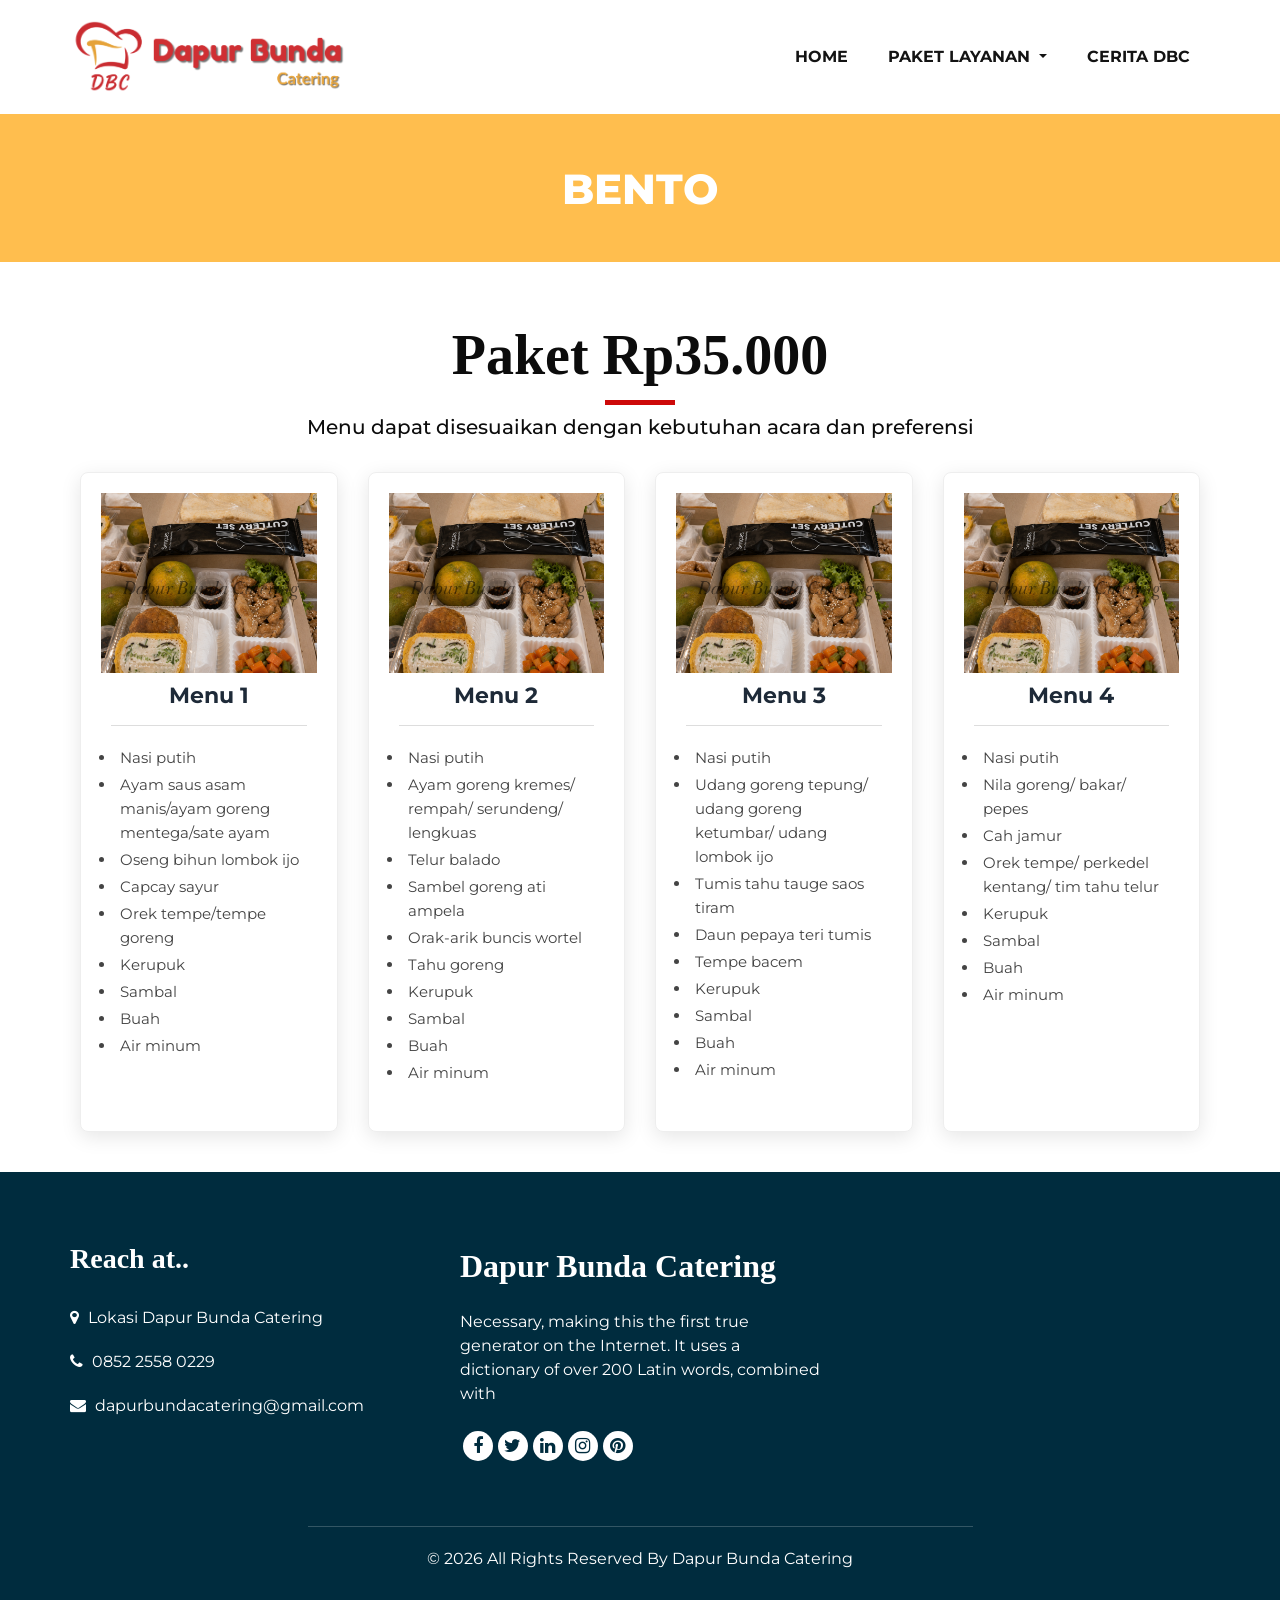
==== bento.html @ 321c8571 "Update menu aqiqah" ====
<!DOCTYPE html>
<html>

<head>
    <!-- Basic -->
    <meta charset="utf-8" />
    <meta http-equiv="X-UA-Compatible" content="IE=edge" />
    <!-- Mobile Metas -->
    <meta name="viewport" content="width=device-width, initial-scale=1, shrink-to-fit=no" />
    <!-- Site Metas -->
    <meta name="keywords" content="" />
    <meta name="description" content="" />
    <meta name="author" content="" />
    <link rel="shortcut icon" href="images/logoDBC.png" type="">
    <title>Layanan Pesanan</title>
    <!-- bootstrap core css -->
    <link rel="stylesheet" type="text/css" href="css/bootstrap.css" />
    <!-- font awesome style -->
    <link href="css/font-awesome.min.css" rel="stylesheet" />
    <!-- Custom styles for this template -->
    <link href="css/style.css" rel="stylesheet"> />
    <!-- responsive style -->
    <link href="css/responsive.css" rel="stylesheet" />
</head>

<body class="sub_page">
    <div class="hero_area">
        <!-- header section strats -->
        <header class="header_section">
            <div class="container">
                <nav class="navbar navbar-expand-lg custom_nav-container ">
                    <a class="navbar-brand" href="index.html"><img width="250" src="images/logoDBCheader.png"
                            alt="Dapur Bunda" /></a>
                    <button class="navbar-toggler" type="button" data-toggle="collapse"
                        data-target="#navbarSupportedContent" aria-controls="navbarSupportedContent"
                        aria-expanded="false" aria-label="Toggle navigation">
                        <span class=""> </span>
                    </button>
                    <div class="collapse navbar-collapse" id="navbarSupportedContent">
                        <ul class="navbar-nav">
                            <li class="nav-item">
                                <a class="nav-link" href="index.html">Home <span class="sr-only">(current)</span></a>
                            </li>

                            <li class="nav-item dropdown">
                                <a class="nav-link dropdown-toggle" href="#" id="paketDropdown" role="button"
                                    data-toggle="dropdown" aria-haspopup="true" aria-expanded="false">
                                    Paket Layanan
                                </a>

                                <div class="dropdown-menu custom-dropdown" aria-labelledby="paketDropdown">
                                    <a class="dropdown-item" href="nasikotakborobudur.html">
                                        <div>
                                            <strong>NASI KOTAK BOROBUDUR</strong>
                                            <!-- <small>Nasi Kotak Borobudur</small> -->
                                        </div>
                                    </a>

                                    <a class="dropdown-item" href="prasmanantradisional.html">
                                        <div>
                                            <strong>PRASMANAN TRADISIONAL</strong>
                                        </div>
                                    </a>

                                    <a class="dropdown-item" href="tumpeng.html">
                                        <div>
                                            <strong>TUMPENG</strong>
                                        </div>
                                    </a>

                                    <a class="dropdown-item" href="paketaqiqah.html">
                                        <div>
                                            <strong>PAKET AQIQAH</strong>
                                        </div>
                                    </a>

                                    <a class="dropdown-item" href="bento.html">
                                        <div>
                                            <strong>BENTO</strong>
                                        </div>
                                    </a>

                                    <a class="dropdown-item" href="snackenak.html">
                                        <div>
                                            <strong>SNACK ENAK</strong>
                                        </div>
                                    </a>
                                </div>
                            </li>

                            <li class="nav-item">
                                <a class="nav-link" href="ceritaDBC.html" aria-haspopup="true" aria-expanded="true">
                                    <span class="nav-label">Cerita DBC
                                        <span class="caret"></span></a>
                            </li>

                            <!-- <form class="form-inline">
                                <button class="btn  my-2 my-sm-0 nav_search-btn" type="submit">
                                    <i class="fa fa-search" aria-hidden="true"></i>
                                </button>
                            </form> -->
                        </ul>
                    </div>
                </nav>
            </div>
        </header>
        <!-- end header section -->
    </div>

    <!-- inner page section -->
    <section class="inner_page_head">
        <div class="container-fluid">
            <div class="col-md-12">
                <div class="full">
                    <h3>BENTO</h3>
                </div>
            </div>
        </div>
    </section>
    <!-- end inner page section -->

    <!-- product section -->
    <!-- Paket 35.000 -->
    <section class="product_section" style="padding-top: 60px;">
        <div class="container">
            <div class="heading_container heading_center" id="paket35">
                <h2>
                    Paket Rp35.000
                </h2>
                <h5> Menu dapat disesuaikan dengan kebutuhan acara dan preferensi</h5>
            </div>
            <div class="row menu-boxes justify-content-center">
                <div class="col-sm-6 col-md-3">
                    <div class="menu-box animate-menu">
                        <div class="menu-image">
                            <img src="images/Borobudur/K1.png" alt="Menu 1">
                        </div>
                        <div class="menu-content">
                            <h4>Menu 1</h4>
                            <hr>
                            <ul class="menu-list">
                                <li> Nasi putih</li>
                                <li> Ayam saus asam manis/ayam goreng mentega/sate ayam</li>
                                <li> Oseng bihun lombok ijo</li>
                                <li> Capcay sayur</li>
                                <li> Orek tempe/tempe goreng</li>
                                <li> Kerupuk</li>
                                <li> Sambal</li>
                                <li> Buah</li>
                                <li> Air minum</li>
                            </ul>
                        </div>
                    </div>
                </div>

                <div class="col-sm-6 col-md-3">
                    <div class="menu-box animate-menu">
                        <div class="menu-image">
                            <img src="images/Borobudur/K1.png" alt="Menu 2">
                        </div>
                        <div class="menu-content">
                            <h4>Menu 2</h4>
                            <hr>
                            <ul class="menu-list">
                                <li> Nasi putih</li>
                                <li> Ayam goreng kremes/ rempah/ serundeng/ lengkuas</li>
                                <li> Telur balado</li>
                                <li> Sambel goreng ati ampela</li>
                                <li> Orak-arik buncis wortel</li>
                                <li> Tahu goreng</li>
                                <li> Kerupuk</li>
                                <li> Sambal</li>
                                <li> Buah</li>
                                <li> Air minum</li>
                            </ul>
                        </div>
                    </div>
                </div>

                <div class="col-sm-6 col-md-3">
                    <div class="menu-box animate-menu">
                        <div class="menu-image">
                            <img src="images/Borobudur/K1.png" alt="Menu 3">
                        </div>
                        <div class="menu-content">
                            <h4>Menu 3</h4>
                            <hr>
                            <ul class="menu-list">
                                <li> Nasi putih</li>
                                <li> Udang goreng tepung/ udang goreng ketumbar/ udang lombok ijo</li>
                                <li> Tumis tahu tauge saos tiram</li>
                                <li> Daun pepaya teri tumis</li>
                                <li> Tempe bacem</li>
                                <li> Kerupuk</li>
                                <li> Sambal</li>
                                <li> Buah</li>
                                <li> Air minum</li>
                            </ul>
                        </div>
                    </div>
                </div>

                <div class="col-sm-6 col-md-3">
                    <div class="menu-box animate-menu">
                        <div class="menu-image">
                            <img src="images/Borobudur/K1.png" alt="Menu 4">
                        </div>
                        <div class="menu-content">
                            <h4>Menu 4</h4>
                            <hr>
                            <ul class="menu-list">
                                <li> Nasi putih</li>
                                <li> Nila goreng/ bakar/ pepes</li>
                                <li> Cah jamur</li>
                                <li> Orek tempe/ perkedel kentang/ tim tahu telur</li>
                                <li> Kerupuk</li>
                                <li> Sambal</li>
                                <li> Buah</li>
                                <li> Air minum</li>
                            </ul>
                        </div>
                    </div>
                </div>
            </div>
    </section>


    <!-- footer section -->
    <footer class="footer_section">
        <div class="container">
            <div class="row">
                <div class="col-md-4 footer-col">
                    <div class="footer_contact">
                        <h4>
                            Reach at..
                        </h4>
                        <div class="contact_link_box">
                            <a href="https://www.google.com/maps/search/?api=1&query=Dapur+Bunda+Catering+Kabupaten+Magelang"
                                target="_blank" rel="noopener noreferrer">
                                <i class="fa fa-map-marker" aria-hidden="true"></i>
                                <span>
                                    Lokasi Dapur Bunda Catering
                                </span>
                            </a>
                            <a href="https://wa.me/6285225580229" target="_blank" rel="noopener noreferrer">
                                <i class="fa fa-phone" aria-hidden="true"></i>
                                <span>
                                    0852 2558 0229
                                </span>
                            </a>
                            <a href="mailto:dapurbundacatering@gmail.com">
                                <i class="fa fa-envelope" aria-hidden="true"></i>
                                <span>
                                    dapurbundacatering@gmail.com
                                </span>
                            </a>
                        </div>
                    </div>
                </div>
                <div class="col-md-4 footer-col">
                    <div class="footer_detail">
                        <a href="index.html" class="footer-logo">
                            Dapur Bunda Catering
                        </a>
                        <p>
                            Necessary, making this the first true generator on the Internet. It uses a dictionary of
                            over 200
                            Latin words, combined with
                        </p>
                        <div class="footer_social">
                            <a href="">
                                <i class="fa fa-facebook" aria-hidden="true"></i>
                            </a>
                            <a href="">
                                <i class="fa fa-twitter" aria-hidden="true"></i>
                            </a>
                            <a href="">
                                <i class="fa fa-linkedin" aria-hidden="true"></i>
                            </a>
                            <a href="">
                                <i class="fa fa-instagram" aria-hidden="true"></i>
                            </a>
                            <a href="">
                                <i class="fa fa-pinterest" aria-hidden="true"></i>
                            </a>
                        </div>
                    </div>
                </div>
                <div class="col-md-4 footer-col">
                    <div class="map_container">
                        <div class="map">
                            <div id="googleMap"></div>
                        </div>
                    </div>
                </div>
            </div>
            <div class="footer-info">
                <div class="col-lg-7 mx-auto px-0">
                    <p>
                        &copy; <span id="displayYear"></span> All Rights Reserved By
                        <a> Dapur Bunda Catering</a><br>
                        <!-- Distributed By <a href="https://themewagon.com/" target="_blank">ThemeWagon</a> -->
                    </p>
                </div>
            </div>
        </div>
    </footer>
    <!-- footer section -->

    <!-- jQery -->
    <script src="js/jquery-3.4.1.min.js"></script>
    <!-- popper js -->
    <script src="js/popper.min.js"></script>
    <!-- bootstrap js -->
    <script src="js/bootstrap.js"></script>
    <!-- custom js -->
    <script src="js/custom.js"></script>

    <script>
        document.addEventListener("DOMContentLoaded", function () {

            const menuBoxes = document.querySelectorAll(".animate-menu");

            const observer = new IntersectionObserver((entries) => {
                entries.forEach((entry) => {

                    if (entry.isIntersecting) {

                        const box = entry.target;
                        const boxes = [...menuBoxes];

                        const index = boxes.indexOf(box);

                        setTimeout(() => {
                            box.classList.add("show");
                        }, (index % 4) * 150);

                        observer.unobserve(box);
                    }

                });
            }, {
                threshold: 0.15
            });

            menuBoxes.forEach((box) => {
                observer.observe(box);
            });

        });
    </script>
</body>

</html>
---- css/style.css ----
@import url('https://fonts.googleapis.com/css2?family=Montserrat:ital,wght@0,100;0,200;0,300;0,400;0,500;0,600;0,700;0,800;0,900;1,100;1,200;1,300;1,400;1,500;1,600;1,700;1,800;1,900&display=swap');

* {
  box-sizing: border-box;
}

body {
  font-family: 'Montserrat', sans-serif;
  color: #0c0c0c;
  background-color: #ffffff;
  overflow-x: hidden;
}

.layout_padding {
  padding: 70px 0;
}

.layout_padding2 {
  padding: 75px 0;
}

.layout_padding2-top {
  padding-top: 75px;
}

.layout_padding2-bottom {
  padding-bottom: 75px;
}

.layout_padding-top {
  padding-top: 90px;
}

.layout_padding-bottom {
  padding-bottom: 90px;
}

h1,
h2 {
  font-family: 'Playfair Display', serif;
}

.heading_container {
  display: -webkit-box;
  display: -ms-flexbox;
  display: flex;
  -webkit-box-orient: vertical;
  -webkit-box-direction: normal;
  -ms-flex-direction: column;
  flex-direction: column;
  -webkit-box-align: start;
  -ms-flex-align: start;
  align-items: flex-start;
  margin-bottom: 20px;
}

.heading_container h2 {
  position: relative;
  margin-bottom: 0;
  font-size: 3.5rem;
  font-weight: bold;
}

.heading_container h2::after {
  content: "";
  display: block;
  width: 70px;
  height: 5px;
  background: #cd0909;
  margin: 10px auto 10px;
}

.heading_container h2 span {
  color: #cd0909;
}

.heading_container p {
  margin-top: 10px;
  margin-bottom: 0;
}

.heading_container.heading_center {
  -webkit-box-align: center;
  -ms-flex-align: center;
  align-items: center;
  text-align: center;
}


a,
a:hover,
a:focus {
  text-decoration: none;
}

a:hover,
a:focus {
  color: initial;
}

.btn,
.btn:focus {
  outline: none !important;
  -webkit-box-shadow: none;
  box-shadow: none;
}

/*header section*/
.hero_area {
  position: relative;
  min-height: 100vh;
  display: -webkit-box;
  display: -ms-flexbox;
  display: flex;
  -webkit-box-orient: vertical;
  -webkit-box-direction: normal;
  -ms-flex-direction: column;
  flex-direction: column;
}

.sub_page .hero_area {
  min-height: auto;
  -webkit-box-shadow: 0 0 5px 0 rgba(0, 0, 0, 0.25);
  box-shadow: 0 0 5px 0 rgba(0, 0, 0, 0.25);
}

.header_section {
  padding: 15px 0;
  position: fixed;
  top: 0;
  left: 0;
  width: 100%;
  z-index: 999;
  background-color: #ffffff;
  /* penting biar konten di bawahnya ga numpuk transparan */
  transition: all 0.3s ease;
}

.header_section .container-fluid {
  padding-right: 25px;
  padding-left: 25px;
}

body {
  padding-top: 90px;
  /* sesuaikan sama tinggi header kamu */
}

.navbar-brand img {
  max-width: 280px;
  /* atur sesuai selera, ini contoh ukuran wajar */
  width: 100%;
  height: auto;
  object-fit: contain;
}

.navbar-brand {
  font-family: 'Playfair Display', serif;
}


.navbar-brand span {
  font-weight: bold;
  font-size: 32px;
  color: #000000;
}

.custom_nav-container {
  padding: 0;
}

.custom_nav-container .navbar-nav {
  margin-left: auto;
}

.custom_nav-container .navbar-nav .nav-item .nav-link {
  padding: 5px 20px;
  color: #131313;
  text-align: center;
  text-transform: uppercase;
  border-radius: 5px;
  -webkit-transition: all 0.3s;
  transition: all 0.3s;
  font-weight: 700;
}

.custom_nav-container .navbar-nav .nav-item .nav-link svg {
  width: 17px;
  height: auto;
  fill: #000000;
  margin-bottom: 2px;
}

.custom_nav-container .navbar-nav .nav-item:hover .nav-link,
.custom_nav-container .navbar-nav .nav-item.active .nav-link {
  color: #cd0909;
}

.custom_nav-container .navbar-nav .nav-item:hover .nav-link svg,
.custom_nav-container .navbar-nav .nav-item.active .nav-link svg {
  fill: #cd0909;
}

.custom_nav-container .nav_search-btn {
  width: 35px;
  height: 35px;
  padding: 0;
  border: none;
  color: #000000;
}

.custom_nav-container .nav_search-btn:hover {
  color: #cd0909;
}

.custom_nav-container .navbar-toggler {
  outline: none;
}

.custom_nav-container .navbar-toggler {
  padding: 0;
  width: 37px;
  height: 42px;
  -webkit-transition: all 0.3s;
  transition: all 0.3s;
}

.custom_nav-container .navbar-toggler span {
  display: block;
  width: 35px;
  height: 4px;
  background-color: #000000;
  margin: 7px 0;
  -webkit-transition: all 0.3s;
  transition: all 0.3s;
  position: relative;
  border-radius: 5px;
  transition: all 0.3s;
}

.custom_nav-container .navbar-toggler span::before,
.custom_nav-container .navbar-toggler span::after {
  content: "";
  position: absolute;
  left: 0;
  height: 100%;
  width: 100%;
  background-color: #000000;
  top: -10px;
  border-radius: 5px;
  -webkit-transition: all 0.3s;
  transition: all 0.3s;
}

.custom_nav-container .navbar-toggler span::after {
  top: 10px;
}

.custom_nav-container .navbar-toggler[aria-expanded="true"] {
  -webkit-transform: rotate(360deg);
  transform: rotate(360deg);
}

.custom_nav-container .navbar-toggler[aria-expanded="true"] span {
  -webkit-transform: rotate(45deg);
  transform: rotate(45deg);
}

.custom_nav-container .navbar-toggler[aria-expanded="true"] span::before,
.custom_nav-container .navbar-toggler[aria-expanded="true"] span::after {
  -webkit-transform: rotate(90deg);
  transform: rotate(90deg);
  top: 0;
}

/* opsional: biar header dapat shadow pas discroll */
.header_section.scrolled {
  box-shadow: 0 2px 10px rgba(0, 0, 0, 0.1);
}

/*end header section*/

/* =========================================
   SLIDER SECTION
========================================= */

.slider_section {
  position: relative;
  width: 100%;
  min-height: 650px;

  display: flex;
  align-items: center;

  padding: 90px 0 75px 0;

  overflow: hidden;
}


/* =========================================
   BACKGROUND IMAGE - DESKTOP
========================================= */

.slider_section .slider_bg_box {
  position: absolute;

  top: 0;
  left: 0;

  width: 100%;
  height: 100%;

  overflow: hidden;

  z-index: 0;
}

.slider_section .slider_bg_box img {
  position: absolute;

  top: 0;
  left: 0;

  width: 100%;
  height: 100%;

  max-width: none;

  display: block;

  object-fit: cover;
  object-position: top right;
}


/* =========================================
   CAROUSEL
========================================= */

.slider_section #customCarousel1 {
  position: relative;

  width: 100%;
  min-height: 485px;

  z-index: 2;
}


/* =========================================
   CAROUSEL ITEM
========================================= */

.slider_section .carousel-item {
  min-height: 485px;
}


/* =========================================
   CONTAINER
========================================= */

.slider_section .container {
  position: relative;
  z-index: 3;
}


/* =========================================
   ROW
========================================= */

.slider_section .row {
  display: flex;
  align-items: center;
}


/* =========================================
   DETAIL BOX
========================================= */

.slider_section .detail-box {
  position: relative;
  z-index: 4;

  
}


/* =========================================
   TITLE
========================================= */

/* OUTLINE PUTIH PADA JUDUL SLIDER */
.slider_section .detail-box h1 {
    font-size: 4.5rem;
    font-weight: bold;
    margin-bottom: 15px;
    line-height: 70px;

    color: #ffce51 !important;

    -webkit-text-stroke: 3px rgb(254, 248, 248) !important;
    paint-order: stroke fill;
}

.slider_section .detail-box h1 span {
    color: #cd0909 !important;

    -webkit-text-stroke: 3px rgb(254, 250, 250) !important;
    paint-order: stroke fill;
}


/* =========================================
   DESCRIPTION
========================================= */

.slider_section .detail-box p {
  font-size: 16px;

  margin-top: 20px;
  margin-bottom: 1.5rem;

  line-height: 1.6;
}


/* =========================================
   BUTTON
========================================= */

.slider_section .detail-box .btn-box {
  margin-top: 10px;
}

.slider_section .detail-box .btn-box a {
  display: inline-block;

  padding: 12px 45px;

  background-color: #1b623a;

  border: 1px solid #1b623a;

  color: #ffffff;

  border-radius: 0;

  transition: all 0.3s;

  font-weight: 700;

  text-decoration: none;
}

.slider_section .detail-box .btn-box a:hover {
  background-color: transparent;
  color: #1b623a;
}


/* =========================================
   CAROUSEL INDICATORS
========================================= */

.slider_section #customCarousel1 .carousel-indicators {
  position: absolute !important;

  top: 400px !important;
  bottom: auto !important;

  left: calc((100% - 1140px) / 2) !important;
  right: auto !important;

  width: auto !important;

  margin: 0 !important;
  padding: 0 !important;

  display: flex !important;

  justify-content: flex-start !important;
  align-items: center !important;

  z-index: 20 !important;
}

.slider_section #customCarousel1 .carousel-indicators li {
  width: 12px !important;
  height: 12px !important;

  margin: 0 8px 0 0 !important;

  padding: 0 !important;

  background-color: #ffffff;

  border-radius: 50%;

  opacity: 1 !important;

  cursor: pointer;
}

.slider_section #customCarousel1 .carousel-indicators li.active {
  width: 20px !important;
  height: 20px !important;

  background-color: #cd0909;
}


/* =========================================
   TABLET
========================================= */

@media (max-width: 1199px) {

  .slider_section #customCarousel1 .carousel-indicators {
    left: calc((100% - 960px) / 2 + 15px) !important;
    top: 400px !important;
  }

}


/* =========================================
   TABLET KECIL
========================================= */

@media (max-width: 991px) {

  .slider_section {
    min-height: 600px;

    padding: 80px 0 70px 0;
  }

  .slider_section #customCarousel1 {
    min-height: 450px;
  }

  .slider_section .carousel-item {
    min-height: 450px;
  }

  .slider_section .detail-box h1 {
    font-size: 3.5rem;
    line-height: 55px;
  }

  .slider_section #customCarousel1 .carousel-indicators {
    left: 15px !important;
    top: 380px !important;
  }

}


/* =========================================
   MOBILE
   GAMBAR ATAS
   KONTEN BAWAH
========================================= */

@media (max-width: 767px) {

  /* =====================================
       SECTION
    ===================================== */

  .slider_section {
    position: relative !important;

    display: block !important;

    width: 100% !important;

    min-height: auto !important;
    height: auto !important;

    padding: 0 !important;

    overflow: visible !important;

    background-color: #ffffff;
  }


  /* =====================================
       GAMBAR
       TIDAK LAGI ABSOLUTE
    ===================================== */

  .slider_section .slider_bg_box {
    position: relative !important;

    top: auto !important;
    left: auto !important;

    width: 100% !important;
    height: 300px !important;

    overflow: hidden !important;

    z-index: 1 !important;
  }


  .slider_section .slider_bg_box img {
    position: relative !important;

    top: auto !important;
    left: auto !important;

    display: block !important;

    width: 100% !important;
    height: 100% !important;

    max-width: none !important;

    object-fit: cover !important;
    object-position: center !important;
  }


  /* =====================================
       CAROUSEL
    ===================================== */

  .slider_section #customCarousel1 {
    position: relative !important;

    width: 100% !important;

    min-height: auto !important;
    height: auto !important;

    z-index: 2 !important;
  }


  /* =====================================
       SLIDE
    ===================================== */

  .slider_section .carousel-item {
    position: relative !important;

    min-height: auto !important;
    height: auto !important;

    padding: 35px 0 75px !important;
  }


  /* =====================================
       CONTAINER
    ===================================== */

  .slider_section .container {
    position: relative !important;

    width: 100% !important;
    max-width: 100% !important;

    padding-left: 20px !important;
    padding-right: 20px !important;

    margin: 0 !important;
  }


  /* =====================================
       ROW
    ===================================== */

  .slider_section .row {
    display: block !important;

    width: 100% !important;

    margin: 0 !important;
  }


  .slider_section .row>[class*="col-"] {
    width: 100% !important;
    max-width: 100% !important;

    padding-left: 0 !important;
    padding-right: 0 !important;

    margin: 0 !important;
  }


  /* =====================================
       CONTENT
    ===================================== */

  .slider_section .detail-box {
    position: relative !important;

    width: 100% !important;

    padding: 0 !important;

    text-align: left;
  }


  /* =====================================
       JUDUL
    ===================================== */

  .slider_section .detail-box h1 {
    font-size: 2.5rem !important;

    line-height: 1.15 !important;

    margin-top: 0 !important;
    margin-bottom: 15px !important;

    color: #ffce51;
  }

  .slider_section .detail-box h1 span {
    color: #cd0909;
  }


  /* =====================================
       DESKRIPSI
    ===================================== */

  .slider_section .detail-box p {
    font-size: 14px !important;

    line-height: 1.7 !important;

    margin-top: 15px !important;
    margin-bottom: 20px !important;

    color: #333333;
  }


  /* =====================================
    BUTTON
    ===================================== */

  .slider_section .detail-box .btn-box {
    margin-top: 15px !important;
  }

  .slider_section .detail-box .btn-box a {
    display: inline-block !important;

    padding: 11px 30px !important;

    font-size: 14px;
  }


  /* =====================================
    DOT DI BAWAH KONTEN
    ===================================== */

  /* POSISI DOT SLIDER */
  .slider_section #customCarousel1 .carousel-indicators {
    top: 85% !important;
    bottom: auto !important;
    left: 20px !important;
    right: auto !important;
    transform: none !important;
    margin: 0 !important;
    padding: 0 !important;
    z-index: 9999 !important;
  }

  .slider_section #customCarousel1 .carousel-indicators li {
    width: 10px !important;
    height: 10px !important;
    margin: 0 7px 0 0 !important;
    background-color: #cccccc;
    border-radius: 50%;
    opacity: 1 !important;
  }


  .slider_section #customCarousel1 .carousel-indicators li.active {
    width: 18px !important;
    height: 18px !important;
    background-color: #cd0909;
  }


}


/* =========================================
   HP KECIL
========================================= */

@media (max-width: 576px) {

  .slider_section .slider_bg_box {
    width: 100% !important;
    height: 240px !important;
  }

  .slider_section .carousel-item {
    padding: 30px 0 75px !important;
  }

  .slider_section .container {
    padding-left: 20px !important;
    padding-right: 20px !important;
  }

  .slider_section .detail-box h1 {
    font-size: 2.2rem !important;
    line-height: 1.15 !important;
  }

  .slider_section .detail-box p {
    font-size: 13px !important;
    line-height: 1.7 !important;
  }

  .slider_section #customCarousel1 .carousel-indicators {
    left: 20px !important;
    bottom: 20px !important;
  }

}

/* Custom Dropdown */
.custom-dropdown {
  min-width: 250px;
  padding: 10px;
  border: none;
  border-radius: 12px;
  box-shadow: 0 8px 25px rgba(0, 0, 0, 0.12);
  background: #ffffff;
}

.custom-dropdown .dropdown-item {
  display: flex;
  align-items: center;
  gap: 12px;
  padding: 12px;
  border-radius: 8px;
  color: #333;
  transition: all 0.2s ease;
}

.custom-dropdown .dropdown-item:hover {
  background-color: #f8f1e8;
  color: #b57a45;
}

.dropdown-icon {
  width: 38px;
  height: 38px;
  display: flex;
  align-items: center;
  justify-content: center;
  background: #f8f1e8;
  border-radius: 8px;
  font-size: 20px;
  flex-shrink: 0;
}

.custom-dropdown .dropdown-item strong {
  display: block;
  font-size: 14px;
  font-weight: 600;
}

.custom-dropdown .dropdown-item small {
  display: block;
  margin-top: 2px;
  font-size: 11px;
  color: #888;
}

/* ==============================
   PACKAGE CARD
   ============================== */

.package-selection {
  padding: 60px 15px;
}

.package-selection .container {
  padding-left: 15px;
  padding-right: 15px;
}

.package-selection .row {
  margin-left: -15px;
  margin-right: -15px;
}

.package-selection .row>[class*="col-"] {
  padding-left: 15px;
  padding-right: 15px;
}


/* ==============================
   CARD PAKET
   ============================== */

.package-card {
  display: block;
  width: 100%;
  background: #ffffff;
  border: 1px solid #e5e5e5;
  border-radius: 18px;
  box-shadow: 0 6px 20px rgba(0, 0, 0, 0.10);
  overflow: hidden;

  /* Tidak ada margin supaya jarak diatur dari kolom */
  margin: 0;

  text-decoration: none !important;
  color: #333;
  height: 100%;
  transition: all 0.3s ease;
}


/* Efek hover */

.package-card:hover {
  transform: translateY(-8px);
  border-color: #d4a373;
  box-shadow: 0 12px 30px rgba(0, 0, 0, 0.16);
}


/* ==============================
   TOMBOL PAKET
   ============================== */

.package-buttons {
  display: flex;
  justify-content: center;
  gap: 10px;
  margin-top: 15px;
}

.package-buttons a {
  display: inline-block;
  padding: 9px 16px;
  border-radius: 6px;
  text-decoration: none;
  font-size: 14px;
  font-weight: 600;
  transition: all 0.3s ease;
}


/* Tombol Selengkapnya */

.btn-detail {
  background-color: #1b623a;
  color: #fff;
}

.btn-detail:hover {
  background-color: #154d2e;
  color: #fff;
}


/* Tombol Beli Sekarang */

.btn-buy {
  background-color: #cd0909;
  color: #fff;
}

.btn-buy:hover {
  background-color: #a80707;
  color: #fff;
}


/* ==============================
   FOTO CARD
   ============================== */

.package-image {
  width: 100%;
  height: 220px;
  overflow: hidden;
}

.package-image img {
  width: 100%;
  height: 100%;
  object-fit: cover;
  transition: transform 0.5s ease;
}

.package-card:hover .package-image img {
  transform: scale(1.08);
}

/* =========================================
   FIX GAP CARD PAKET LAYANAN
   ========================================= */

#paketlayanan .row.justify-content-center {
  display: flex !important;
  flex-wrap: wrap !important;
  row-gap: 30px !important;
}

#paketlayanan .row.justify-content-center>[class*="col-"] {
  margin-bottom: 0 !important;
}

#paketlayanan .package-card {
  margin: 0 !important;
}

/* ==============================
   ISI CARD
   ============================== */

.package-content {
  padding: 25px 20px;
  text-align: center;
}

.package-content h4 {
  margin-bottom: 10px;
  font-weight: 600;
  color: #333;
}

.package-content p {
  color: #777;
  font-size: 14px;
  line-height: 1.6;
  margin-bottom: 15px;
}

.package-content span {
  font-weight: 600;
  color: #b57a45;
}

.table-responsive {
    width: 100%;
    overflow-x: auto;
    -webkit-overflow-scrolling: touch;
}

.package-table {
    width: 100%;
    max-width: 900px;
    margin: 0 auto;
    border-collapse: collapse;
    background: #fff;
    box-shadow: 0 5px 20px rgba(0, 0, 0, 0.1);
}

.package-table th,
.package-table td {
    padding: 15px 20px;
    text-align: center;
    border: 1px solid #ddd;
}

.package-table th {
    background-color: #cd0909;
    color: #fff;
}

/* =========================
   RESPONSIVE TABLE
   ========================= */

@media (max-width: 767px) {

    .table-responsive {
        width: 100%;
        overflow-x: auto;
        padding: 0 5px;
    }

    .package-table {
        width: 100%;
        min-width: 0;
        margin: 0 auto;
        font-size: 14px;
    }

    .package-table th,
    .package-table td {
        padding: 12px 8px;
    }
}

/* ==============================
   SCROLL POSITION
   ============================== */

#paket35 {
  scroll-margin-top: 100px;
}

#paket15 {
  scroll-margin-top: 100px;
}

#paketkantoran {
  scroll-margin-top: 100px;
}

/* ==============================
   CARD PAKET LAYANAN
   ============================== */

.menu-boxes {
  padding: 5px 10px 40px;
  display: flex;
  flex-wrap: wrap;
  row-gap: 30px;
}

/* Jarak antar card menu */
.menu-boxes>[class*="col-"] {
  margin-bottom: 30px;
}

/* Jarak antar card pilihan paket */
.package-selection .row>[class*="col-"] {
  margin-bottom: 30px;
}


/* ==============================
   UKURAN KOLOM
   ============================== */

.col-sm-6.col-md-3 {
  margin-bottom: 0;
}

/* ==============================
   MENU BOX / CARD
   ============================== */

.menu-box {
  background-color: #ffffff;
  padding: 20px 20px;
  width: 100%;
  height: 100%;
  border-radius: 8px;
  box-shadow: 0 5px 20px rgba(0, 0, 0, 0.1);
  border: 1px solid #eee;
}

.menu-box h4 {
  font-weight: 700;
  color: #1e2a38;
  margin-bottom: 15px;
  font-size: 22px;
}

.menu-box hr {
  border: none;
  border-top: 1px solid #ddd;
  margin-bottom: 20px;
}

.menu-box:hover {
  transform: translateY(-8px);
  box-shadow: 0 10px 25px rgba(0, 0, 0, 0.15);
}


/* ==============================
   FOTO MENU
   ============================== */

.menu-image {
  width: 100%;
  height: 180px;
  overflow: hidden;
}

.menu-image img {
  width: 100%;
  height: 100%;
  object-fit: cover;
  display: block;
  transition: transform 0.4s ease;
}

.menu-box:hover .menu-image img {
  transform: scale(1.08);
}


/* ==============================
   ISI MENU
   ============================== */

.menu-content {
  padding: 10px;
}

.menu-content h4,
.menu-content h6 {
  text-align: center;
  margin-bottom: 10px;
}

.menu-content .menu-list {
  list-style-position: outside;
  padding-left: 20px;
  margin-left: -15px;
  margin-top: 15px;
  text-align: left;
}

.menu-list li {
  color: #444;
  font-size: 15px;
  line-height: 1.6;
  margin-bottom: 3px;
  padding-left: 4px;
}


/* ==============================
   TOMBOL MENU
   ============================== */

.menu-buttons {
  display: flex;
  gap: 10px;
  margin-top: 20px;
}

.menu-buttons a {
  flex: 1;
  text-align: center;
  padding: 10px 0;
  border-radius: 5px;
  font-weight: 600;
  font-size: 14px;
  text-decoration: none;
  transition: all 0.3s;
}

.menu-buttons .option1 {
  background-color: #f1f1f1;
  color: #333;
}

.menu-buttons .option1:hover {
  background-color: #ddd;
}

.menu-buttons .option2 {
  background-color: #c9922b;
  color: #fff;
}

.menu-buttons .option2:hover {
  background-color: #a97a20;
}


/* ==============================
   ANIMASI MENU
   ============================== */

.animate-menu {
  opacity: 0;
  transform: translateY(40px);
}

.animate-menu.show {
  animation: menuFadeUp 0.7s ease forwards;
}

@keyframes menuFadeUp {
  from {
    opacity: 0;
    transform: translateY(40px);
  }

  to {
    opacity: 1;
    transform: translateY(0);
  }
}

/* =========================================
   ARRIVAL / SERTIFIKAT HALAL
========================================= */

.arrival_section {
    background-color: #d4ced0;
}

.arrival_section .box {
    position: relative;
    min-height: 450px;
    padding: 80px 45px;
    overflow: hidden;
}

/* =========================================
   GAMBAR - DESKTOP
========================================= */

.arrival_section .arrival_bg_box {
    position: absolute;
    top: 0;
    left: 0;

    width: 50%;
    height: 100%;

    overflow: hidden;
    z-index: 1;
}

.arrival_section .arrival_bg_box img {
    width: 100%;
    height: 100%;

    display: block;

    /* SELURUH FOTO TERLIHAT */
    object-fit: contain;
    object-position: center;
}


/* =========================================
   KONTEN - DESKTOP
========================================= */

.arrival_section .box .row {
    position: relative;
    z-index: 2;
}

.arrival_section .box .row .col-md-6 {
    position: relative;
    z-index: 3;
}

.arrival_section .heading_container {
    color: #002c3e;
    margin-bottom: 10px;
}

.arrival_section .heading_container h2 {
    font-size: 3rem;
}

.arrival_section .box p {
    line-height: 1.7;
}


/* =========================================
   BUTTON
========================================= */

.arrival_section a {
    display: inline-block;
    padding: 10px 45px;
    background-color: #f7444e;
    border: 1px solid #f7444e;
    color: #ffffff;
    border-radius: 0;
    transition: all 0.3s;
}

.arrival_section a:hover {
    background-color: transparent;
    color: #f7444e;
}


/* =========================================
   TABLET
========================================= */

@media (max-width: 991px) {

    .arrival_section .box {
        min-height: 400px;
        padding: 60px 30px;
    }

    .arrival_section .heading_container h2 {
        font-size: 2.5rem;
    }
}


/* =========================================
   MOBILE
   FOTO DI ATAS
   KONTEN DI BAWAH
========================================= */

@media (max-width: 767px) {

    .arrival_section {
        padding: 0;
    }

    .arrival_section .container {
        width: 100%;
        max-width: 100%;
        padding: 0;
        margin: 0;
    }

    /* BOX MENJADI VERTIKAL */
    .arrival_section .box {
        min-height: auto;
        width: 100%;

        padding: 0;

        display: flex;
        flex-direction: column;

        overflow: hidden;

        background-color: #ffffff;
    }


    /* =====================================
       FOTO DI ATAS
    ===================================== */

    .arrival_section .arrival_bg_box {
        position: relative;

        top: auto;
        left: auto;

        width: 100%;
        height: auto;

        overflow: hidden;

        z-index: 1;
    }

    .arrival_section .arrival_bg_box img {
        position: relative;

        width: 100%;
        height: auto;

        display: block;

        /*
         * JANGAN pakai cover,
         * supaya foto tidak terpotong/zoom
         */
        object-fit: contain;
        object-position: center;
    }


    /* =====================================
       KONTEN DI BAWAH FOTO
    ===================================== */

    .arrival_section .box .row {
        position: relative;

        width: 100%;

        margin: 0;
        padding: 0;

        display: block;

        z-index: 2;
    }

    .arrival_section .box .row > div {
        width: 100%;
        max-width: 100%;

        margin: 0;

        padding: 30px 25px 35px;
    }


    /* =====================================
       JUDUL
    ===================================== */

    .arrival_section .heading_container {
        margin-bottom: 15px;

        align-items: flex-start;
    }

    .arrival_section .heading_container h2 {
        font-size: 2rem;

        line-height: 1.2;

        margin-bottom: 0;
    }


    /* =====================================
       DESKRIPSI
    ===================================== */

    .arrival_section .box p {
        margin-top: 15px !important;
        margin-bottom: 20px !important;

        font-size: 14px;
        line-height: 1.7;
    }
}


/* =========================================
   HP KECIL
========================================= */

@media (max-width: 576px) {

    .arrival_section .arrival_bg_box {
        width: 100%;
        height: auto;
    }

    .arrival_section .arrival_bg_box img {
        width: 100%;
        height: auto;

        object-fit: contain;
    }

    .arrival_section .box .row > div {
        padding: 25px 20px 30px;
    }

    .arrival_section .heading_container h2 {
        font-size: 1.8rem;
    }

    .arrival_section .box p {
        font-size: 14px;
        line-height: 1.65;
    }
}
.why_section .box {
  text-align: center;
  margin-top: 45px;
  background-color: #ffce51;
  padding: 45px 50px;
  border-radius: 5px;
  color: #ffffff;
}

.detail-box h5 {
  font-size: 21px;
  font-weight: 700;
}

.remove_line_bt h2::after {
  display: none;
}

/* =========================================
   TENTANG KAMI
========================================= */

.why_section {
  background: #ffffff;
  padding: 70px 0;
}


/* =========================================
   HEADING TENTANG KAMI
   Mengikuti ukuran heading Paket Layanan
========================================= */

.why_section .heading_container {
  margin-bottom: 45px;
}


/* 
   Jangan menentukan font-size di sini.
   Ukuran akan mengikuti:
   
   .heading_container h2 {
      font-size: 3.5rem;
   }
   
   sehingga sama dengan Paket Layanan.
*/
.why_section .heading_container h2 {
  position: relative;
  margin-bottom: 0;
  font-weight: bold;
  color: #222222;
  line-height: 1.2;
}


/* =========================================
   WARNA "KAMI"
========================================= */

.why_section .heading_container h2 span {
  color: #cd0909;
  position: relative;
  display: inline-block;
}


/* =========================================
   HILANGKAN GARIS BAWAAN H2
   
   Karena garis bawaan berada di:
   .heading_container h2::after
   
   Garis tersebut akan berada di bawah
   seluruh "Tentang Kami".
========================================= */

.why_section .heading_container h2::after {
  display: none;
}


/* =========================================
   GARIS HANYA DI BAWAH "KAMI"
========================================= */

.why_section .heading_container h2 span::after {
  content: "";
  display: block;

  width: 70px;
  height: 5px;

  background: #cd0909;

  margin: 10px auto 10px;
}


/* =========================================
   DESKRIPSI TENTANG KAMI
========================================= */

.why_section .heading_container p {
  max-width: 650px;

  margin: 10px auto 0;

  color: #777777;

  font-size: 16px;
  line-height: 1.7;
}


/* =========================================
   CARD TENTANG KAMI
========================================= */

.about_card {
  position: relative;

  width: 100%;
  height: 100%;

  padding: 40px 30px;

  text-align: center;

  background: #ffffff;

  border-radius: 20px;

  border: 1px solid #eeeeee;

  box-shadow: 0 8px 25px rgba(0, 0, 0, 0.06);

  transition:
    transform 0.3s ease,
    box-shadow 0.3s ease,
    border-color 0.3s ease;

  overflow: hidden;
}


/* =========================================
   GARIS MERAH DI ATAS CARD
========================================= */

.about_card::before {
  content: "";

  position: absolute;

  top: 0;
  left: 50%;

  width: 0;
  height: 4px;

  background: #f7444e;

  transform: translateX(-50%);

  transition: width 0.3s ease;
}


/* =========================================
   HOVER CARD
========================================= */

.about_card:hover {
  transform: translateY(-10px);

  box-shadow: 0 18px 40px rgba(0, 0, 0, 0.10);

  border-color: #f7444e;
}


/* =========================================
   HOVER GARIS CARD
========================================= */

.about_card:hover::before {
  width: 100%;
}


/* =========================================
   ICON
========================================= */

.about_icon {
  width: 85px;
  height: 85px;

  margin: 0 auto 25px;

  display: flex;

  align-items: center;
  justify-content: center;

  border-radius: 50%;

  background: #fff1f2;

  color: #f7444e;

  font-size: 34px;

  transition: all 0.3s ease;
}


/* =========================================
   HOVER ICON
========================================= */

.about_card:hover .about_icon {
  background: #f7444e;

  color: #ffffff;

  transform: scale(1.08) rotate(3deg);
}


/* =========================================
   JUDUL CARD
========================================= */

.about_content h5 {
  font-size: 21px;

  font-weight: 700;

  color: #222222;

  margin-bottom: 15px;
}


/* =========================================
   DESKRIPSI CARD
========================================= */

.about_content p {
  margin: 0;

  color: #777777;

  font-size: 15px;

  line-height: 1.7;
}


/* =========================================
   RESPONSIVE TABLET
========================================= */

@media (max-width: 991px) {

  .about_card {
    padding: 35px 20px;
  }

}


/* =========================================
   RESPONSIVE MOBILE
========================================= */

@media (max-width: 767px) {

  .why_section {
    padding: 60px 0;
  }

  .why_section .heading_container {
    margin-bottom: 30px;
  }

  .about_card {
    margin-bottom: 20px;
  }

}


/* =========================================
   RESPONSIVE HP KECIL
========================================= */

@media (max-width: 576px) {

  .why_section {
    padding: 50px 0;
  }

  .why_section .heading_container {
    margin-bottom: 25px;
  }

  .about_card {
    padding: 30px 20px;
  }

  .about_icon {
    width: 75px;
    height: 75px;

    font-size: 30px;

    margin-bottom: 20px;
  }

  .about_content h5 {
    font-size: 19px;
  }

  .about_content p {
    font-size: 14px;
    line-height: 1.7;
  }

}


/* =========================================
   CERITA DBC - GAMBAR PERSEGI PANJANG
========================================= */

/* Area gambar */
#carouselExample3Controls .img_container {
    width: 100% !important;
    display: flex !important;
    justify-content: center !important;
    align-items: center !important;
    margin-bottom: 15px !important;
}


/* Kotak utama gambar */
#carouselExample3Controls .img-box {
    width: 520px !important;
    max-width: 90% !important;
    height: 280px !important;

    margin: 0 auto !important;
    padding: 0 !important;

    overflow: hidden !important;

    /* INI YANG MEMBUAT PERSEGI PANJANG */
    border-radius: 10px !important;

    background: transparent !important;
}


/* Inner gambar */
#carouselExample3Controls .img_box-inner {
    width: 100% !important;
    height: 100% !important;

    margin: 0 !important;
    padding: 0 !important;

    overflow: hidden !important;

    border-radius: 10px !important;
}


/* Foto */
#carouselExample3Controls .img_box-inner img {
    width: 100% !important;
    height: 100% !important;

    display: block !important;

    object-fit: cover !important;
    object-position: center !important;

    margin: 0 !important;
    padding: 0 !important;

    border-radius: 10px !important;
}


/* =========================================
   DETAIL / TEKS
========================================= */

#carouselExample3Controls .detail-box {
    text-align: center !important;

    width: 100% !important;
    max-width: 850px !important;

    margin: 0 auto !important;
}


#carouselExample3Controls .detail-box h5 {
    font-size: 24px !important;
    font-weight: 700 !important;

    color: #111 !important;

    margin-top: 10px !important;
    margin-bottom: 10px !important;
}


#carouselExample3Controls .detail-box p {
    font-size: 16px !important;

    line-height: 1.6 !important;

    color: #555 !important;

    margin: 0 auto !important;
}


/* =========================================
   TOMBOL KIRI & KANAN
========================================= */

#carouselExample3Controls .carousel-control-prev,
#carouselExample3Controls .carousel-control-next {
    width: 55px !important;
    height: 55px !important;

    top: 50% !important;

    transform: translateY(-50%) !important;

    background-color: #ff4757 !important;

    border-radius: 50% !important;

    opacity: 1 !important;
}


/* Tombol kiri */
#carouselExample3Controls .carousel-control-prev {
    left: 12% !important;
}


/* Tombol kanan */
#carouselExample3Controls .carousel-control-next {
    right: 12% !important;
}


/* =========================================
   MOBILE
========================================= */

@media (max-width: 767px) {

    #carouselExample3Controls .img-box {
        width: 90% !important;
        max-width: 350px !important;

        height: 200px !important;
    }

    #carouselExample3Controls .img_box-inner {
        width: 100% !important;
        height: 100% !important;
    }

    #carouselExample3Controls .img_box-inner img {
        width: 100% !important;
        height: 100% !important;

        object-fit: cover !important;
    }

    #carouselExample3Controls .detail-box {
        padding: 0 20px !important;
    }

    #carouselExample3Controls .detail-box h5 {
        font-size: 21px !important;
    }

    #carouselExample3Controls .detail-box p {
        font-size: 14px !important;
    }

    #carouselExample3Controls .carousel-control-prev,
    #carouselExample3Controls .carousel-control-next {
        width: 45px !important;
        height: 45px !important;
    }

    #carouselExample3Controls .carousel-control-prev {
        left: 3% !important;
    }

    #carouselExample3Controls .carousel-control-next {
        right: 3% !important;
    }

}

.subscribe_section {
  text-align: center;
}

.subscribe_section .box {
  background-color: #d4ced0;
  padding: 75px 45px;
}

.subscribe_section .subscribe_form .heading_container {
  -webkit-box-pack: center;
  -ms-flex-pack: center;
  justify-content: center;
  color: #002c3e;
}

.subscribe_section .subscribe_form .heading_container h2 {
  padding: 0 25px;
}

.subscribe_section .subscribe_form form {
  display: -webkit-box;
  display: -ms-flexbox;
  display: flex;
  -webkit-box-orient: vertical;
  -webkit-box-direction: normal;
  -ms-flex-direction: column;
  flex-direction: column;
  -webkit-box-align: center;
  -ms-flex-align: center;
  align-items: center;
}

.subscribe_section .subscribe_form form input {
  width: 100%;
  height: 60px;
  border: none;
  border-radius: 90px;
  outline: none;
  padding: 5px 25px;
  background-color: #ffffff;
  margin-top: 15px;
  text-align: left;
}

.subscribe_section .subscribe_form form input::-webkit-input-placeholder {
  color: #171620;
}

.subscribe_section .subscribe_form form input:-ms-input-placeholder {
  color: #171620;
}

.subscribe_section .subscribe_form form input::-ms-input-placeholder {
  color: #171620;
}

.subscribe_section .subscribe_form form input::placeholder {
  color: #171620;
}

.subscribe_section .subscribe_form form button {
  display: inline-block;
  padding: 10px 45px;
  background-color: #f7444e;
  border: 1px solid #f7444e;
  color: #ffffff;
  border-radius: 35px;
  -webkit-transition: all 0.3s;
  transition: all 0.3s;
  text-transform: uppercase;
  margin-top: 35px;
  font-weight: 600;
  width: 100%;
  max-width: 285px;
}

.subscribe_section .subscribe_form form button:hover {
  background-color: transparent;
  color: #f7444e;
}

.client_section .box {
  display: -webkit-box;
  display: -ms-flexbox;
  display: flex;
  -webkit-box-orient: vertical;
  -webkit-box-direction: normal;
  -ms-flex-direction: column;
  flex-direction: column;
  -webkit-box-align: center;
  -ms-flex-align: center;
  align-items: center;
  text-align: center;
  margin-top: 55px;
}

.client_section .box .img_container {
  width: auto;
  height: auto;
  border-radius: 100%;
  display: -webkit-box;
  display: -ms-flexbox;
  display: flex;
  -webkit-box-pack: end;
  -ms-flex-pack: end;
  justify-content: flex-end;
  -webkit-box-align: center;
  -ms-flex-align: center;
  align-items: center;
  background-color: transparent;
}

.client_section .box .img_container .img-box {
  width: auto;
  height: auto;
  border-radius: 100%;
  display: -webkit-box;
  display: -ms-flexbox;
  display: flex;
  -webkit-box-pack: center;
  -ms-flex-pack: center;
  justify-content: center;
  -webkit-box-align: center;
  -ms-flex-align: center;
  align-items: center;
  background-color: #ffffff;
  margin-right: -1px;
}

.client_section .box .img_container .img-box .img_box-inner {
  width: 150px;
  height: 150px;
  border-radius: 100%;
  display: -webkit-box;
  display: -ms-flexbox;
  display: flex;
  -webkit-box-pack: center;
  -ms-flex-pack: center;
  justify-content: center;
  -webkit-box-align: center;
  -ms-flex-align: center;
  align-items: center;
  overflow: hidden;
}

.client_section .box .img_container .img-box .img_box-inner img {
  width: 100%;
}

.client_section .box .detail-box {
  margin-top: 25px;
}

.client_section .box .detail-box h5 {
  font-size: 20px;
  font-weight: 600;
}

.client_section .box .detail-box h6 {
  font-size: 15px;
  color: #999998;
}

.client_section .carousel-control-prev,
.client_section .carousel-control-next {
  top: 43%;
  -webkit-transform: translateY(-50%);
  transform: translateY(-50%);
  opacity: 1;
  width: auto;
  margin: 0 5px;
  width: 50px;
  height: 50px;
  opacity: 1;
  color: #ffffff;
  background-color: #f7444e;
  border-radius: 100%;
}

.client_section .carousel-control-prev:hover,
.client_section .carousel-control-next:hover {
  background-color: #212121;
}

.client_section .carousel-control-prev {
  left: 25%;
}

.client_section .carousel-control-next {
  right: 25%;
}

/* footer section*/
.footer_section {
  background-color: #002c3e;
  color: #ffffff;
  padding-top: 70px;
}

.footer_section {
  color: #ffffff;
  text-align: left;
}

.footer_section h4 {
  font-size: 28px;
}

.footer_section h4,
.footer_section .footer-logo {
  font-weight: 600;
  margin-bottom: 20px;
  font-family: 'Playfair Display', serif;
  text-align: left;
}

.footer_section .footer-col {
  margin-bottom: 30px;
}

.footer_section .footer_contact .contact_link_box {
  display: -webkit-box;
  display: -ms-flexbox;
  display: flex;
  -webkit-box-orient: vertical;
  -webkit-box-direction: normal;
  -ms-flex-direction: column;
  flex-direction: column;
}

.footer_section .footer_contact .contact_link_box a {
  margin: 10px 0;
  color: #ffffff;
}

.footer_section .footer_contact .contact_link_box a i {
  margin-right: 5px;
}

.footer_section .footer_contact .contact_link_box a:hover {
  color: #f7444e;
}

.footer_section .footer-logo {
  display: block;
  font-weight: bold;
  font-size: 32px;
  color: #ffffff;
}

.footer_section .footer_social {
  display: -webkit-box;
  display: -ms-flexbox;
  display: flex;
  -webkit-box-pack: left;
  -ms-flex-pack: center;
  justify-content: left;
  margin-top: 25px;
  margin-bottom: 10px;
}

.footer_section .footer_social a {
  display: -webkit-box;
  display: -ms-flexbox;
  display: flex;
  -webkit-box-pack: center;
  -ms-flex-pack: center;
  justify-content: center;
  -webkit-box-align: center;
  -ms-flex-align: center;
  align-items: center;
  color: #002c3e;
  width: 30px;
  height: 30px;
  border-radius: 100%;
  background-color: #ffffff;
  border-radius: 100%;
  margin: 0 2.5px;
  font-size: 18px;
}

.footer_section .footer_social a:hover {
  color: #f7444e;
}

.footer_section .map_container {
  width: 100%;
  height: 175px;
  overflow: hidden;
  display: -webkit-box;
  display: -ms-flexbox;
  display: flex;
  -webkit-box-align: stretch;
  -ms-flex-align: stretch;
  align-items: stretch;
}

.footer_section .map_container .map {
  height: 100%;
  -webkit-box-flex: 1;
  -ms-flex: 1;
  flex: 1;
}

.footer_section .map_container .map #googleMap {
  height: 100%;
}

.footer_section .footer-info {
  text-align: center;
  margin-top: 25px;
}

.footer_section .footer-info p {
  color: #ffffff;
  margin: 0;
  padding: 20px 0;
  border-top: 1px solid rgba(255, 255, 255, 0.2);
}

.footer_section .footer-info p a {
  color: inherit;
}

/*# sourceMappingURL=style.css.map */

.heading_container.heading_center h3 {
  position: relative;
  margin-bottom: 15px;
  font-size: 2.5rem;
  font-weight: bold;
  font-family: 'Playfair Display', serif;
}

li.nav-item ul {
  background: #fff;
  border: solid #000 2px;
  border-radius: 0;
  padding: 10px 20px;
  margin-left: 10px;
  margin-top: 10px;
  box-shadow: 4px 4px 0px 0 #000;
  width: 190px;
}

li.nav-item ul li {
  float: left;
  width: 100%;
  margin: 6px 0;
}

li.nav-item ul li a {
  color: #212529;
  font-size: 16px;
  font-weight: 500;
  letter-spacing: 0.2px;
  margin-top: 10px;
  transition: ease all 0.5s;
}

li.nav-item ul li a:hover,
li.nav-item ul li a:focus {
  color: #f7444e;
}

.inner_page_head {
  background: #ffbe4e!important;
  text-align: center;
  color: #fff;
  padding-top: 50px;
  padding-bottom: 40px;
}

.inner_page_head h3 {
  font-size: 42px;
  font-weight: 800;
}

/* ==============================
   INNER PAGE HEADER
============================== */

section.inner_page_head {
    background-color: #ffbe4e !important;
    background: #ffbe4e !important;
}

section.inner_page_head .full {
    background-color: transparent !important;
}

section.inner_page_head h3 {
    color: #ffffff !important;
}


/** footer **/

footer {
  background: #f8f8f8;
  padding: 90px 0 70px;
}

.logo_footer {
  margin-bottom: 30px;
}

.information_f p {
  margin-bottom: 1.2rem;
  line-height: 25px;
  font-size: 15px;
}

.widget_menu h3 {
  font-size: 18px;
  font-weight: 700;
  text-transform: uppercase;
  letter-spacing: 0.2px;
  margin-bottom: 25px;
}

.widget_menu ul {
  list-style: none;
  padding: 0;
  margin: 0;
}

.widget_menu ul li {
  float: left;
  width: 100%;
}

.widget_menu ul li a {
  font-size: 15px;
  color: #000;
  margin-bottom: 0;
  float: left;
  width: 100%;
  margin-top: 5px;
}

.field {
  display: flex;
}

.widget_menu {
  float: left;
  width: 100%;
}

div.form_sub .field input[type="email"],
div.form_sub .field input[type="email"]:hover,
div.form_sub .field input[type="email"]:focus {
  padding: 10px 110px 10px 15px;
  border-radius: 0;
  border: solid #ccc 1px;
  font-size: 14px;
  position: relative;
  box-shadow: none;
  width: 100%;
  height: 48px;
}

.form_sub {
  position: relative;
}

.form_sub input[type="email"]+input[type="submit"] {
  position: absolute;
  right: 0;
  background: #f7444e;
  color: #fff;
  border: none;
  top: 0px;
  font-size: 14px;
  height: 48px;
  font-weight: 600;
  padding: 0 15px;
}

form input {
  background: #fff;
  border: solid #ccc 1px;
  padding: 15px 15px;
  width: 100%;
  font-size: 14px;
  margin-bottom: 20px;
  text-transform: capitalize;
  line-height: normal;
}

form textarea {
  background: #fff;
  border: solid #ccc 1px;
  padding: 15px 15px;
  width: 100%;
  min-height: 150px;
  font-size: 14px;
  margin-bottom: 20px;
  text-transform: capitalize;
  line-height: normal;
}

form input[type="submit"] {
  border: none;
  padding: 15px 45px;
  width: auto;
  font-size: 16px;
  text-transform: capitalize;
  line-height: normal;
  margin: 0 auto;
  display: flex;
  background: #333;
  color: #fff;
  font-weight: 600;
  transition: ease all 0.1s;
}

form input[type="submit"]:hover,
form input[type="submit"]:focus {
  background: #f7444e;
  color: #fff;
}

/** cpy **/

.cpy_ {
  background: #222;
  text-align: center;
  padding: 20px 0;
}

.cpy_ p {
  margin: 0;
  color: #fff;
  font-size: 15px;
  font-weight: 400;
}

.cpy_ p a {
  margin: 0;
  color: #f7444e;
  font-size: 15px;
  font-weight: 400;
}
---- css/responsive.css ----
@media (max-width: 1300px) {}

@media (max-width: 1120px) {}

@media (max-width: 992px) {
  .hero_area {
    min-height: auto;
  }

  .custom_nav-container .navbar-nav {
    padding-top: 15px;
    align-items: center;
  }


  .custom_nav-container .navbar-nav .nav-item .nav-link {
    padding: 5px 25px;
    margin: 5px 0;
  }

  .slider_section .carousel-indicators {
    margin-top: 45px;
  }

  .client_section .carousel-control-prev {
    left: 15%;
  }

  .client_section .carousel-control-next {
    right: 15%;
  }

}

@media (max-width: 767px) {

  .slider_bg_box img {
    -o-object-position: top center;
    object-position: top center;
  }

  .arrival_section .arrival_bg_box img {
    -o-object-position: top right;
    object-position: top right;
  }

  .client_section .carousel-control-prev {
    left: 5%;
  }

  .client_section .carousel-control-next {
    right: 5%;
  }

  .slider_section .detail-box,
  .about_section .detail-box {
    margin-bottom: 45px;
  }

  .about_section .row {
    flex-direction: column-reverse;
  }

  .subscribe_section .box,
  .arrival_section .box {
    padding: 75px 25px;
  }

  .subscribe_section .subscribe_form form button {
    margin-top: 15px;
  }
}

@media (max-width: 576px) {
  .heading_container h2 {
    font-size: 2.2rem;
  }
}

@media (max-width: 480px) {
  .heading_container h2 {
    font-size: 2rem;
  }

  .carousel_btn_box {
    display: flex;
    justify-content: center;
    margin-top: 25px;
  }

  .client_section .carousel-control-prev,
  .client_section .carousel-control-next {
    position: unset;
    transform: none;
  }
}

@media (max-width: 420px) {}

@media (max-width: 376px) {
  .slider_section .detail-box h1 {
    font-size: 3rem;
  }
}

@media (min-width: 1200px) {
  .container {
    max-width: 1170px;
  }
}
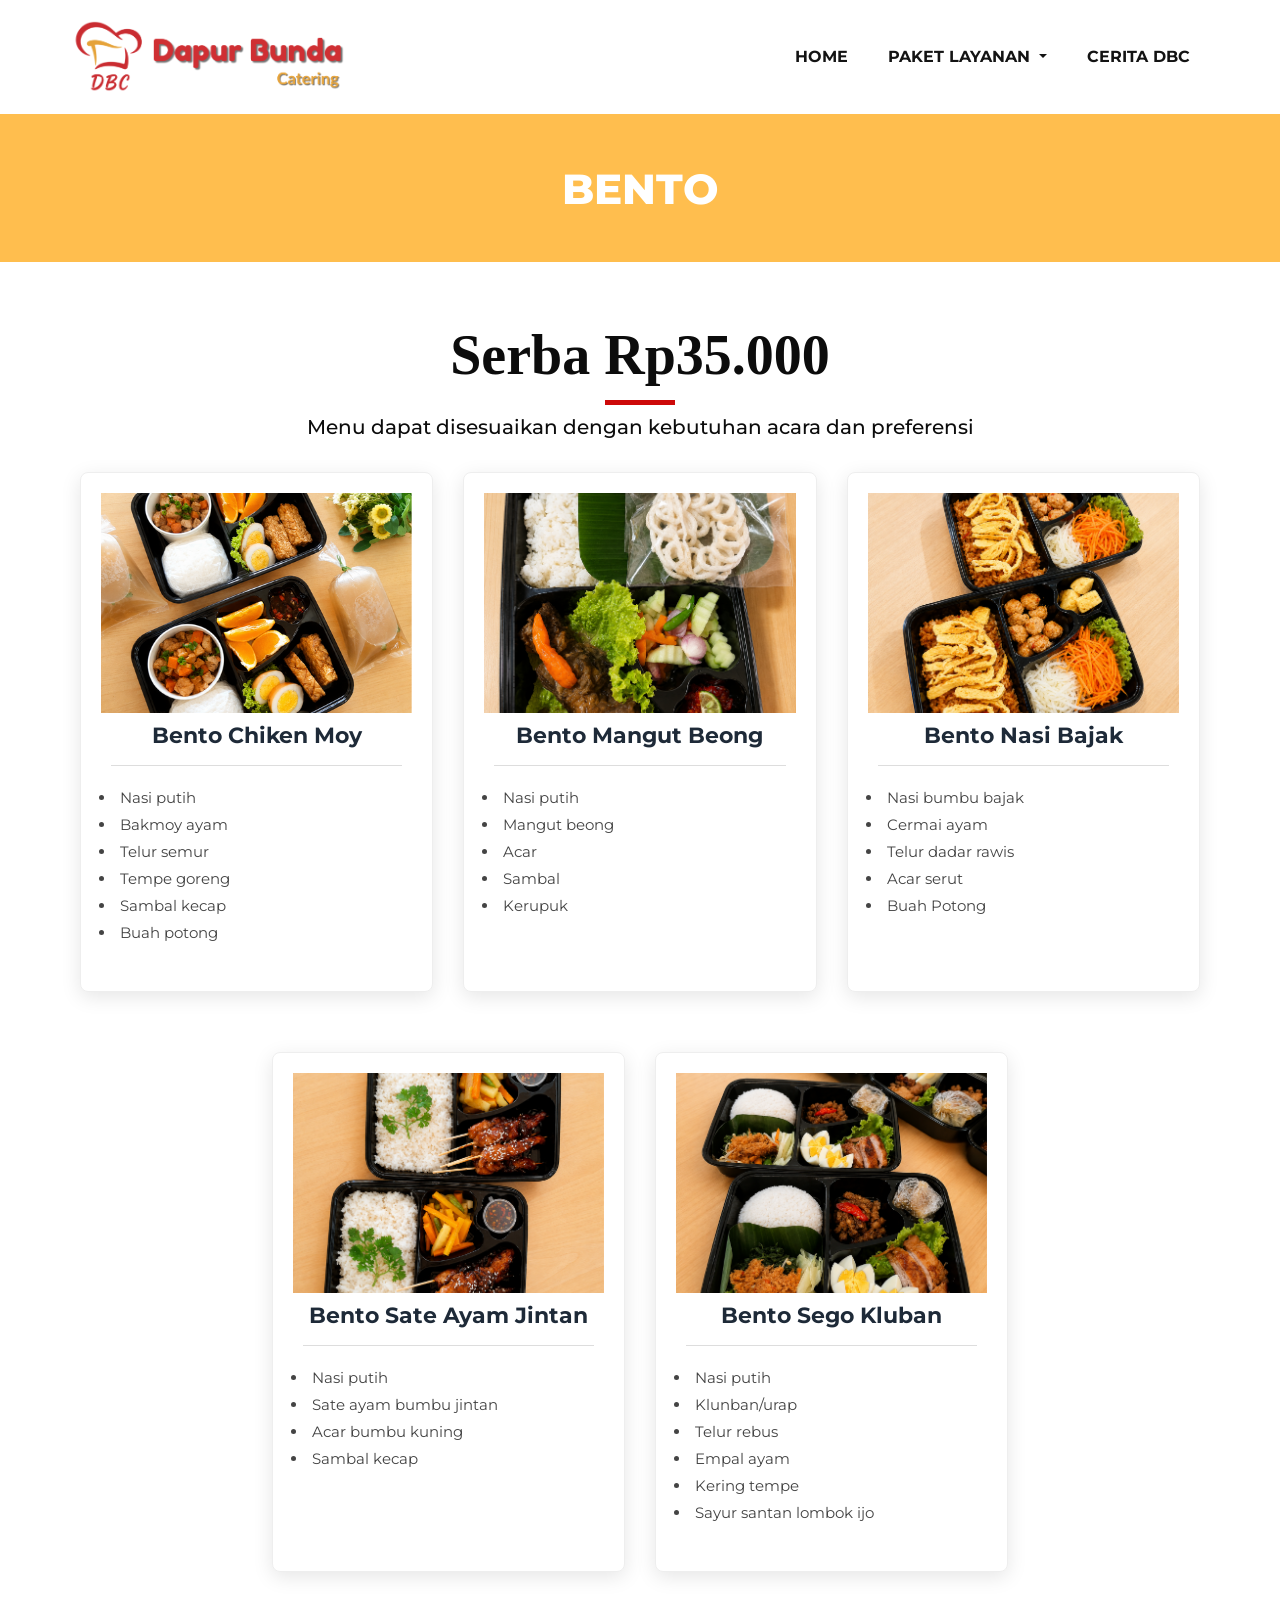
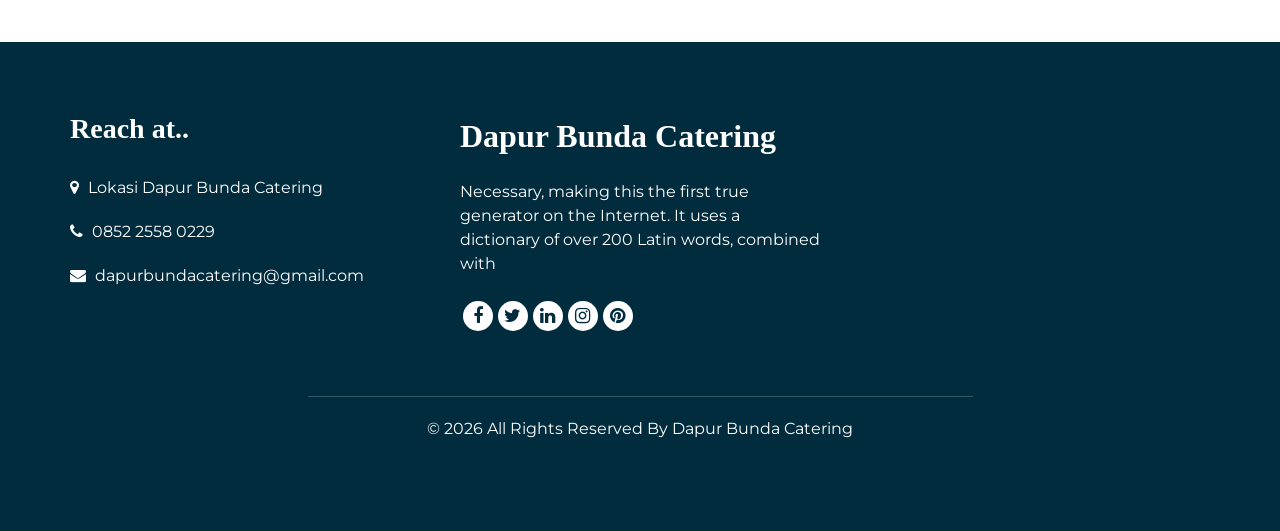
==== commit 6a6e6265: "update menu prasmanan tradisional" ====
--- a/bento.html
+++ b/bento.html
@@ -125,98 +125,102 @@
         <div class="container">
             <div class="heading_container heading_center" id="paket35">
                 <h2>
-                    Paket Rp35.000
+                    Serba Rp35.000
                 </h2>
                 <h5> Menu dapat disesuaikan dengan kebutuhan acara dan preferensi</h5>
             </div>
-            <div class="row menu-boxes justify-content-center">
-                <div class="col-sm-6 col-md-3">
-                    <div class="menu-box animate-menu">
-                        <div class="menu-image">
-                            <img src="images/Borobudur/K1.png" alt="Menu 1">
-                        </div>
-                        <div class="menu-content">
-                            <h4>Menu 1</h4>
+            <div class="row menu-boxes justify-content-center menu-3-2">
+                <div class="col-sm-6 col-md-4">
+                    <div class="menu-box animate-menu">
+                        <div class="menu-image">
+                            <img src="images/bento/1. bento chicken moy.png" alt="Menu 1">
+                        </div>
+                        <div class="menu-content">
+                            <h4>Bento Chiken Moy</h4>
                             <hr>
                             <ul class="menu-list">
                                 <li> Nasi putih</li>
-                                <li> Ayam saus asam manis/ayam goreng mentega/sate ayam</li>
-                                <li> Oseng bihun lombok ijo</li>
-                                <li> Capcay sayur</li>
-                                <li> Orek tempe/tempe goreng</li>
+                                <li> Bakmoy ayam</li>
+                                <li> Telur semur</li>
+                                <li> Tempe goreng</li>
+                                <li> Sambal kecap</li>
+                                <li> Buah potong</li>
+                            </ul>
+                        </div>
+                    </div>
+                </div>
+
+                <div class="col-sm-6 col-md-4">
+                    <div class="menu-box animate-menu">
+                        <div class="menu-image">
+                            <img src="images/bento/2. bento mangut beong.png" alt="Menu 2">
+                        </div>
+                        <div class="menu-content">
+                            <h4>Bento Mangut Beong</h4>
+                            <hr>
+                            <ul class="menu-list">
+                                <li> Nasi putih</li>
+                                <li> Mangut beong</li>
+                                <li> Acar</li>
+                                <li> Sambal</li>
                                 <li> Kerupuk</li>
-                                <li> Sambal</li>
-                                <li> Buah</li>
-                                <li> Air minum</li>
-                            </ul>
-                        </div>
-                    </div>
-                </div>
-
-                <div class="col-sm-6 col-md-3">
-                    <div class="menu-box animate-menu">
-                        <div class="menu-image">
-                            <img src="images/Borobudur/K1.png" alt="Menu 2">
-                        </div>
-                        <div class="menu-content">
-                            <h4>Menu 2</h4>
+                            </ul>
+                        </div>
+                    </div>
+                </div>
+
+                <div class="col-sm-6 col-md-4">
+                    <div class="menu-box animate-menu">
+                        <div class="menu-image">
+                            <img src="images/bento/3. bento nasi bajak.png" alt="Menu 3">
+                        </div>
+                        <div class="menu-content">
+                            <h4>Bento Nasi Bajak</h4>
+                            <hr>
+                            <ul class="menu-list">
+                                <li> Nasi bumbu bajak</li>
+                                <li> Cermai ayam</li>
+                                <li> Telur dadar rawis</li>
+                                <li> Acar serut</li>
+                                <li> Buah Potong</li>
+                            </ul>
+                        </div>
+                    </div>
+                </div>
+
+                <div class="col-sm-6 col-md-4">
+                    <div class="menu-box animate-menu">
+                        <div class="menu-image">
+                            <img src="images/bento/4. bento sate ayam jintan.png" alt="Menu 4">
+                        </div>
+                        <div class="menu-content">
+                            <h4>Bento Sate Ayam Jintan</h4>
                             <hr>
                             <ul class="menu-list">
                                 <li> Nasi putih</li>
-                                <li> Ayam goreng kremes/ rempah/ serundeng/ lengkuas</li>
-                                <li> Telur balado</li>
-                                <li> Sambel goreng ati ampela</li>
-                                <li> Orak-arik buncis wortel</li>
-                                <li> Tahu goreng</li>
-                                <li> Kerupuk</li>
-                                <li> Sambal</li>
-                                <li> Buah</li>
-                                <li> Air minum</li>
-                            </ul>
-                        </div>
-                    </div>
-                </div>
-
-                <div class="col-sm-6 col-md-3">
-                    <div class="menu-box animate-menu">
-                        <div class="menu-image">
-                            <img src="images/Borobudur/K1.png" alt="Menu 3">
-                        </div>
-                        <div class="menu-content">
-                            <h4>Menu 3</h4>
+                                <li> Sate ayam bumbu jintan</li>
+                                <li> Acar bumbu kuning</li>
+                                <li> Sambal kecap</li>
+                            </ul>
+                        </div>
+                    </div>
+                </div>
+
+                    <div class="col-sm-6 col-md-4">
+                    <div class="menu-box animate-menu">
+                        <div class="menu-image">
+                            <img src="images/bento/5. bento sego kluban.png" alt="Menu 4">
+                        </div>
+                        <div class="menu-content">
+                            <h4>Bento Sego Kluban</h4>
                             <hr>
                             <ul class="menu-list">
                                 <li> Nasi putih</li>
-                                <li> Udang goreng tepung/ udang goreng ketumbar/ udang lombok ijo</li>
-                                <li> Tumis tahu tauge saos tiram</li>
-                                <li> Daun pepaya teri tumis</li>
-                                <li> Tempe bacem</li>
-                                <li> Kerupuk</li>
-                                <li> Sambal</li>
-                                <li> Buah</li>
-                                <li> Air minum</li>
-                            </ul>
-                        </div>
-                    </div>
-                </div>
-
-                <div class="col-sm-6 col-md-3">
-                    <div class="menu-box animate-menu">
-                        <div class="menu-image">
-                            <img src="images/Borobudur/K1.png" alt="Menu 4">
-                        </div>
-                        <div class="menu-content">
-                            <h4>Menu 4</h4>
-                            <hr>
-                            <ul class="menu-list">
-                                <li> Nasi putih</li>
-                                <li> Nila goreng/ bakar/ pepes</li>
-                                <li> Cah jamur</li>
-                                <li> Orek tempe/ perkedel kentang/ tim tahu telur</li>
-                                <li> Kerupuk</li>
-                                <li> Sambal</li>
-                                <li> Buah</li>
-                                <li> Air minum</li>
+                                <li> Klunban/urap</li>
+                                <li> Telur rebus</li>
+                                <li> Empal ayam</li>
+                                <li> Kering tempe</li>
+                                <li> Sayur santan lombok ijo</li>
                             </ul>
                         </div>
                     </div>
--- a/css/style.css
+++ b/css/style.css
@@ -1149,6 +1149,16 @@
   margin-bottom: 30px;
 }
 
+
+.menu-3-2 .menu-image {
+    height: 220px;
+}
+
+.menu-3-2 .menu-image img {
+    width: 100%;
+    height: 100%;
+    object-fit: cover;
+}
 
 /* ==============================
    UKURAN KOLOM
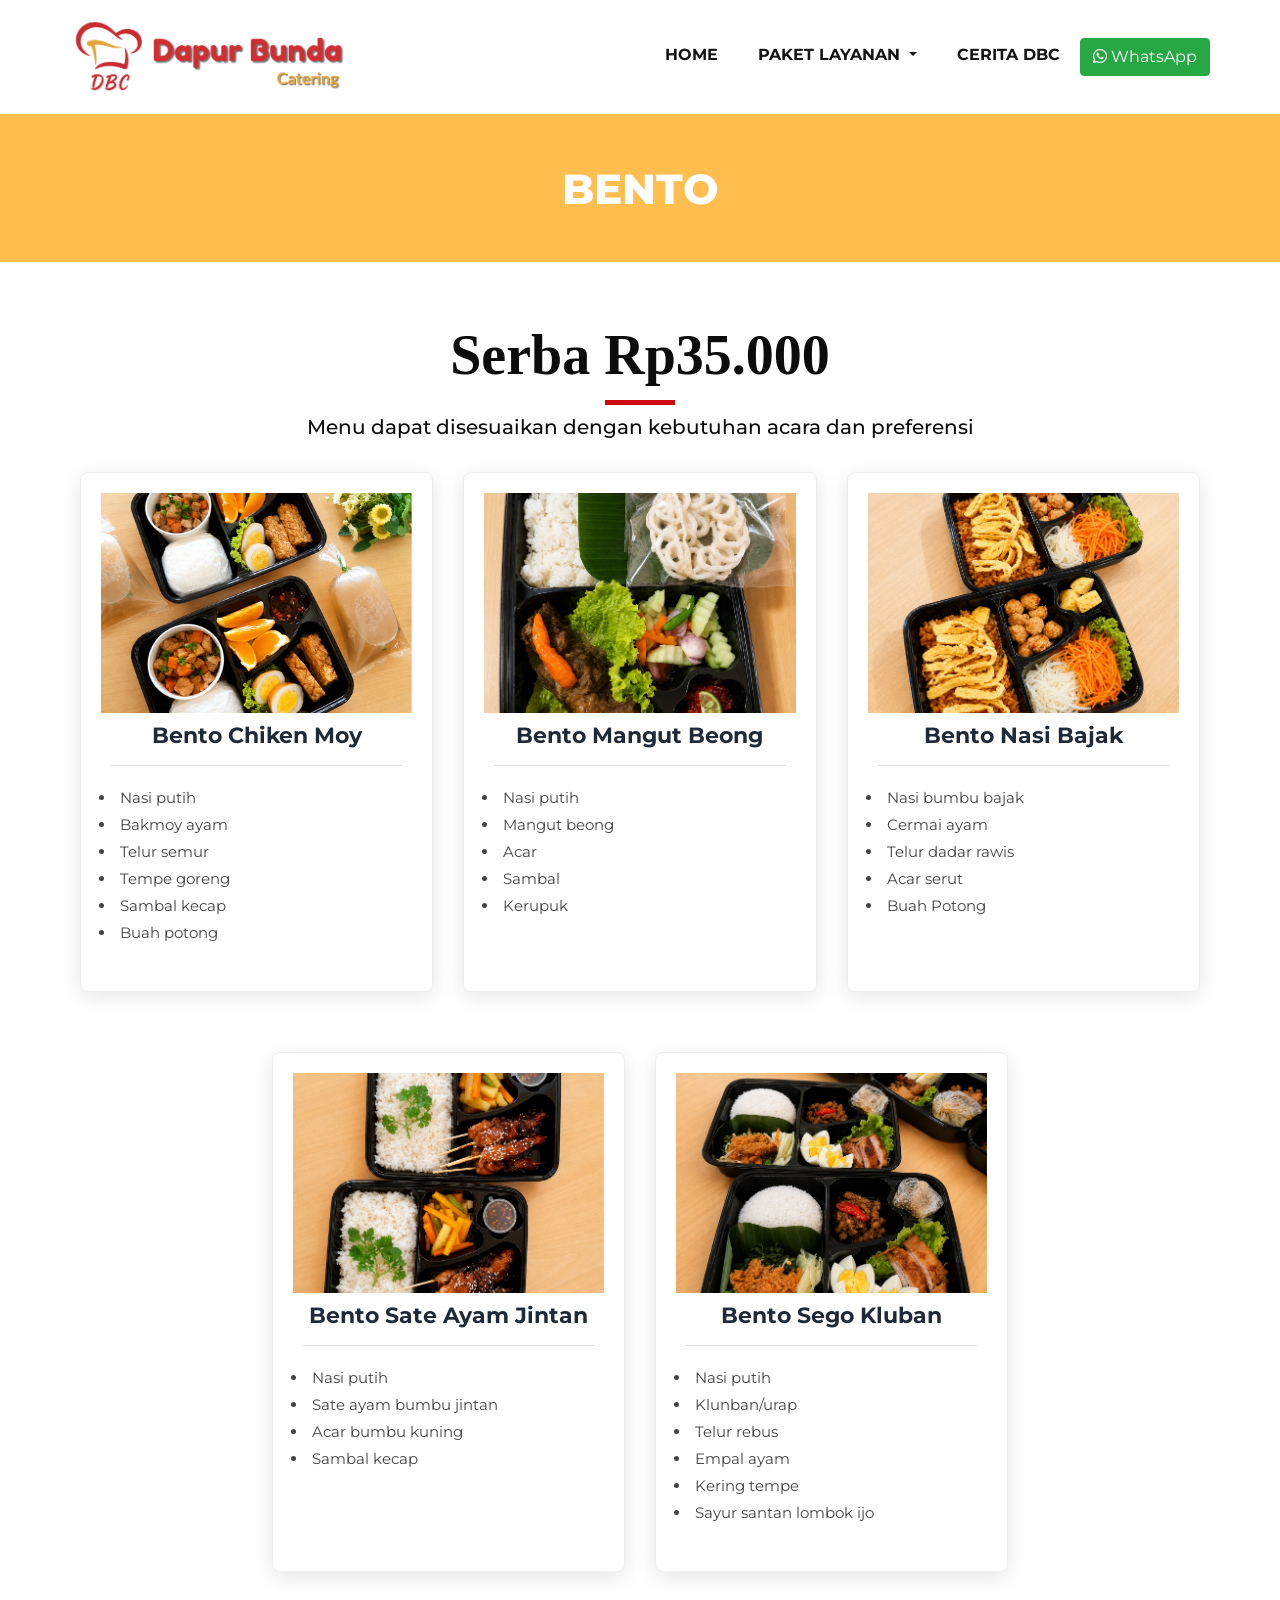
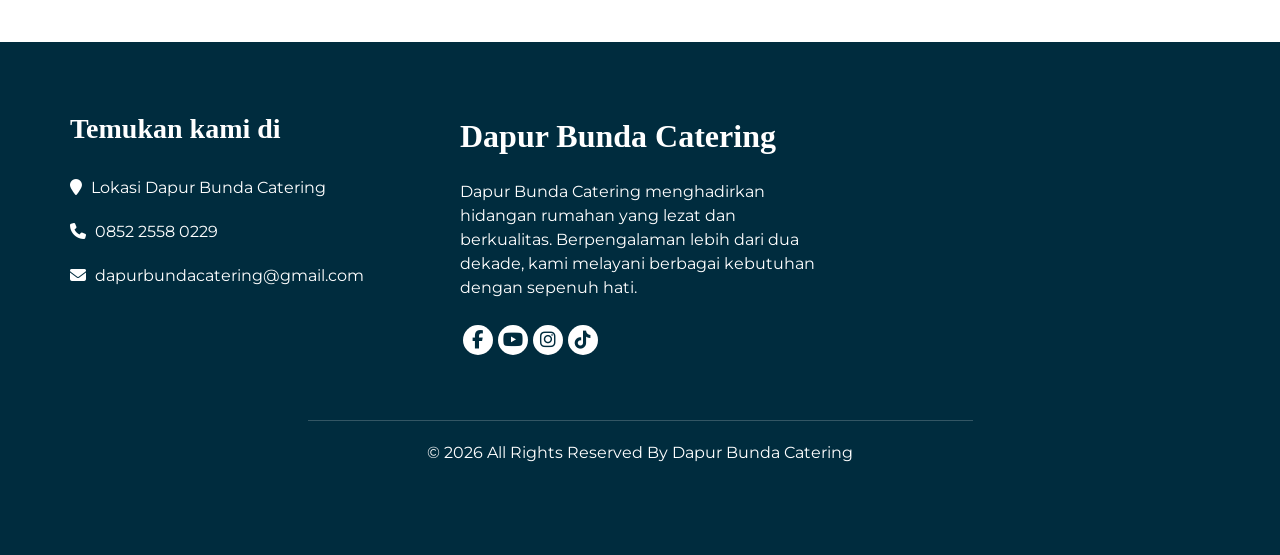
==== commit 75530582: "menambahkan button WA di header, update menu dan footer" ====
--- a/bento.html
+++ b/bento.html
@@ -16,7 +16,7 @@
     <!-- bootstrap core css -->
     <link rel="stylesheet" type="text/css" href="css/bootstrap.css" />
     <!-- font awesome style -->
-    <link href="css/font-awesome.min.css" rel="stylesheet" />
+    <link rel="stylesheet" href="https://cdnjs.cloudflare.com/ajax/libs/font-awesome/6.5.2/css/all.min.css">
     <!-- Custom styles for this template -->
     <link href="css/style.css" rel="stylesheet"> />
     <!-- responsive style -->
@@ -94,11 +94,9 @@
                                         <span class="caret"></span></a>
                             </li>
 
-                            <!-- <form class="form-inline">
-                                <button class="btn  my-2 my-sm-0 nav_search-btn" type="submit">
-                                    <i class="fa fa-search" aria-hidden="true"></i>
-                                </button>
-                            </form> -->
+                            <a href="https://wa.me/6285225580229" class="btn btn-success my-2 my-sm-0" target="_blank">
+                                <i class="fa-brands fa-whatsapp"></i> WhatsApp
+                            </a>
                         </ul>
                     </div>
                 </nav>
@@ -206,7 +204,7 @@
                     </div>
                 </div>
 
-                    <div class="col-sm-6 col-md-4">
+                <div class="col-sm-6 col-md-4">
                     <div class="menu-box animate-menu">
                         <div class="menu-image">
                             <img src="images/bento/5. bento sego kluban.png" alt="Menu 4">
@@ -236,7 +234,7 @@
                 <div class="col-md-4 footer-col">
                     <div class="footer_contact">
                         <h4>
-                            Reach at..
+                            Temukan kami di
                         </h4>
                         <div class="contact_link_box">
                             <a href="https://www.google.com/maps/search/?api=1&query=Dapur+Bunda+Catering+Kabupaten+Magelang"
@@ -267,25 +265,26 @@
                             Dapur Bunda Catering
                         </a>
                         <p>
-                            Necessary, making this the first true generator on the Internet. It uses a dictionary of
-                            over 200
-                            Latin words, combined with
+                            Dapur Bunda Catering menghadirkan hidangan rumahan yang lezat dan berkualitas.
+                            Berpengalaman lebih dari dua dekade, kami melayani berbagai kebutuhan dengan sepenuh
+                            hati.
                         </p>
                         <div class="footer_social">
-                            <a href="">
-                                <i class="fa fa-facebook" aria-hidden="true"></i>
-                            </a>
-                            <a href="">
-                                <i class="fa fa-twitter" aria-hidden="true"></i>
-                            </a>
-                            <a href="">
-                                <i class="fa fa-linkedin" aria-hidden="true"></i>
-                            </a>
-                            <a href="">
-                                <i class="fa fa-instagram" aria-hidden="true"></i>
-                            </a>
-                            <a href="">
-                                <i class="fa fa-pinterest" aria-hidden="true"></i>
+
+                            <a href="https://www.facebook.com/indaworo">
+                                <i class="fa-brands fa-facebook-f"></i>
+                            </a>
+
+                            <a href="https://www.youtube.com/@javanesecuisine8271">
+                                <i class="fa-brands fa-youtube"></i>
+                            </a>
+
+                            <a href="https://www.instagram.com/dapurbundacatering_">
+                                <i class="fa-brands fa-instagram"></i>
+                            </a>
+
+                            <a href="https://www.tiktok.com/@dapurbundactrg">
+                                <i class="fa-brands fa-tiktok"></i>
                             </a>
                         </div>
                     </div>
@@ -310,6 +309,7 @@
         </div>
     </footer>
     <!-- footer section -->
+
 
     <!-- jQery -->
     <script src="js/jquery-3.4.1.min.js"></script>
--- a/css/style.css
+++ b/css/style.css
@@ -2434,6 +2434,20 @@
   color: inherit;
 }
 
+.information_f p a {
+    color: #000000 !important;
+    text-decoration: none !important;
+}
+
+.information_f p a:hover {
+    color: #000000 !important;
+    text-decoration: none !important;
+}
+
+.information_f p a:visited {
+    color: #000000 !important;
+}
+
 /*# sourceMappingURL=style.css.map */
 
 .heading_container.heading_center h3 {
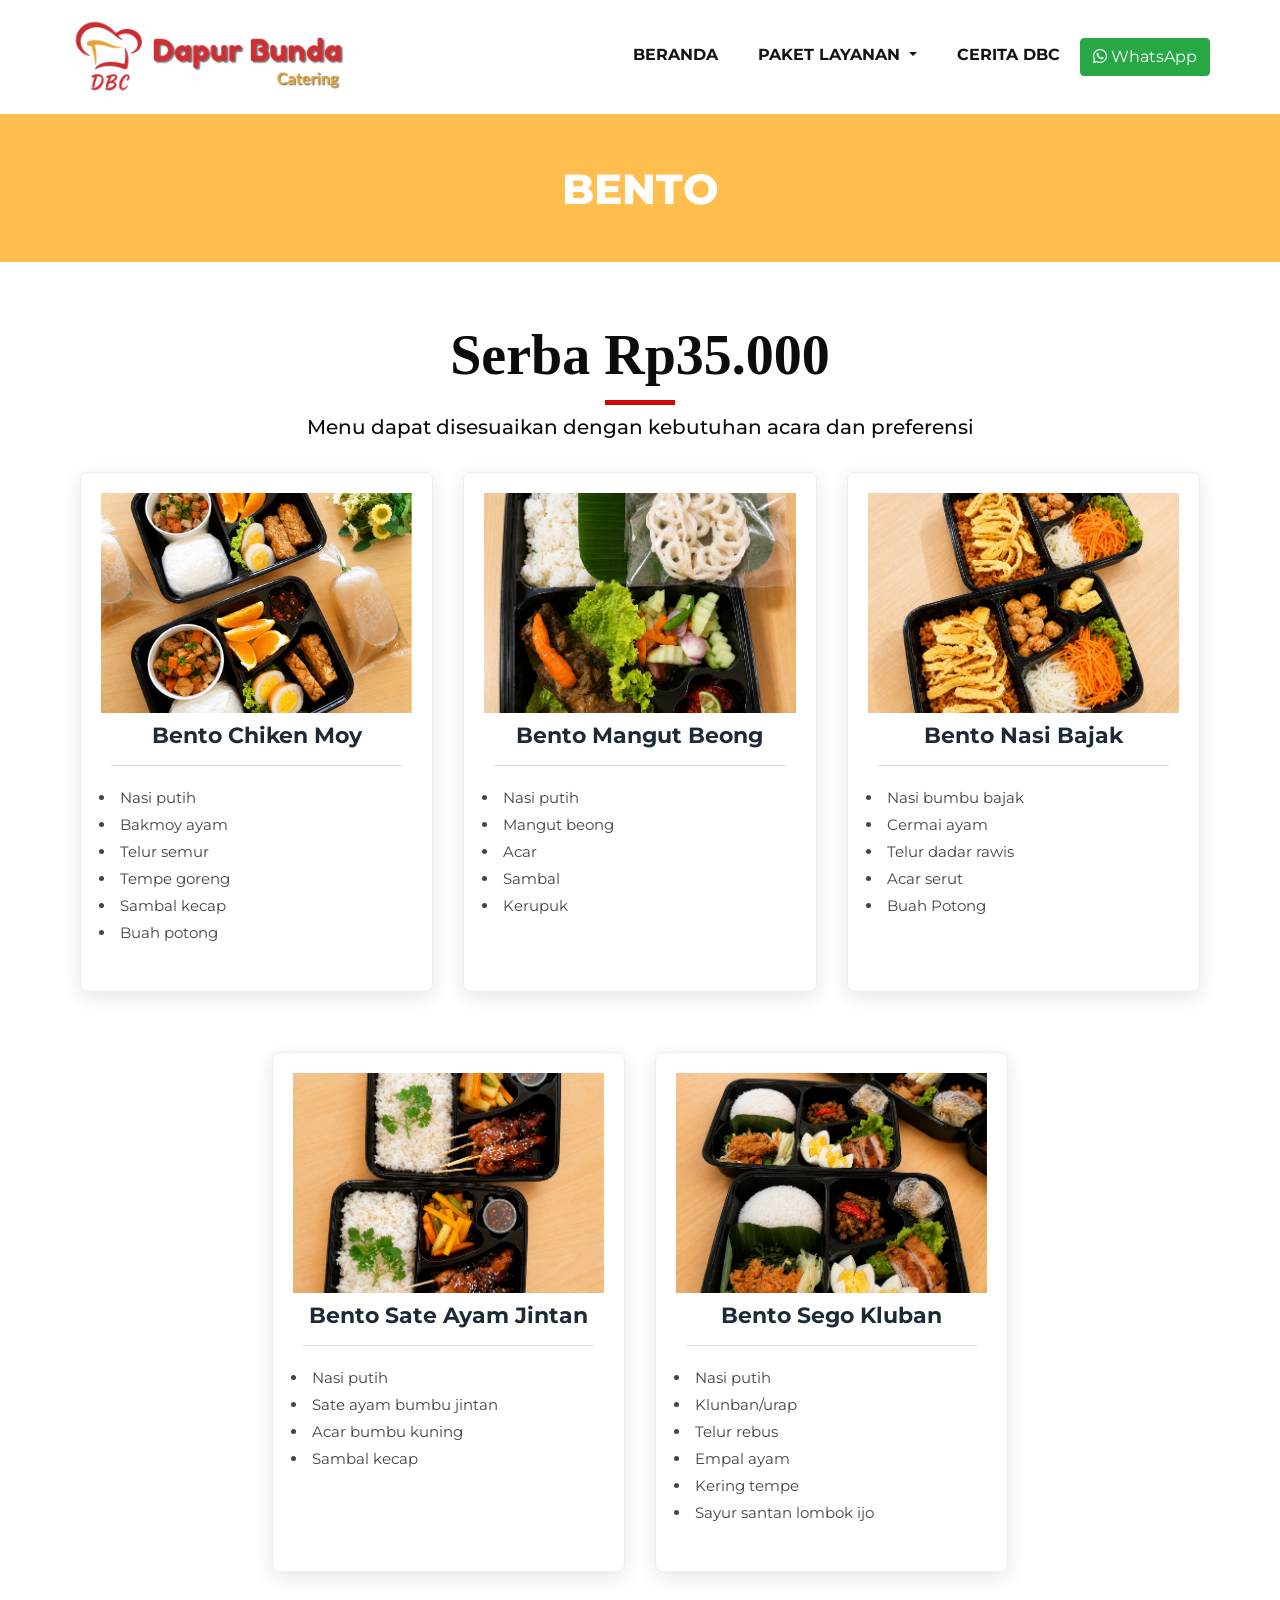
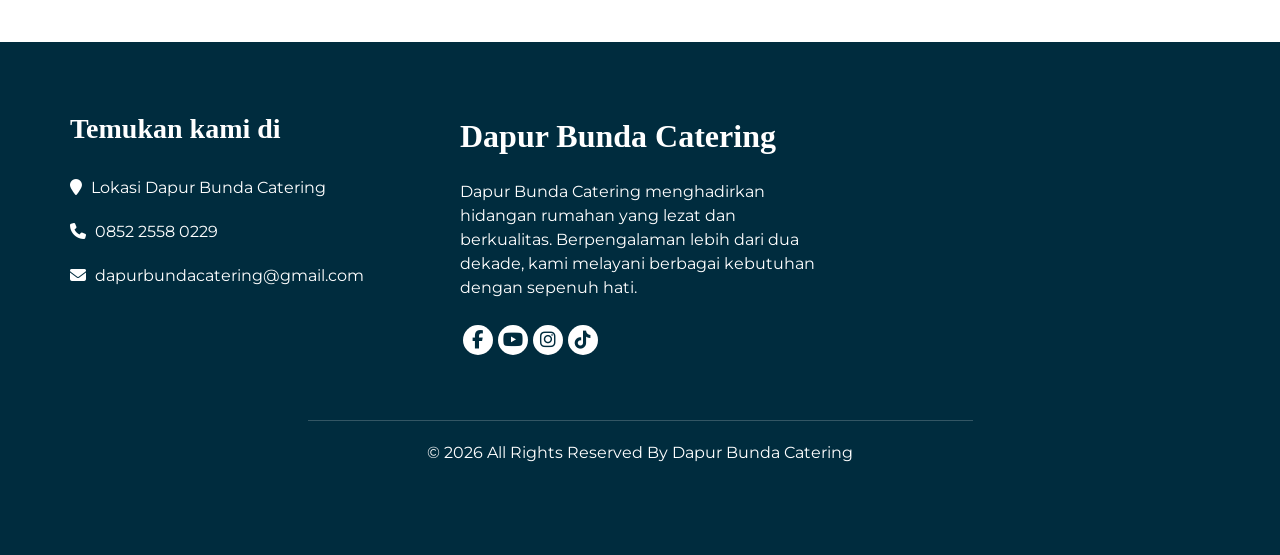
==== commit d1fd76be: "memperbaruhi header, gambar di paket layanan, dan penambahan animasi" ====
--- a/bento.html
+++ b/bento.html
@@ -39,7 +39,7 @@
                     <div class="collapse navbar-collapse" id="navbarSupportedContent">
                         <ul class="navbar-nav">
                             <li class="nav-item">
-                                <a class="nav-link" href="index.html">Home <span class="sr-only">(current)</span></a>
+                                <a class="nav-link" href="index.html">Beranda <span class="sr-only">(current)</span></a>
                             </li>
 
                             <li class="nav-item dropdown">
--- a/css/style.css
+++ b/css/style.css
@@ -971,25 +971,24 @@
 /* Tombol Selengkapnya */
 
 .btn-detail {
+  background-color: #f9b22e;
+  color: #fff;
+}
+
+.btn-detail:hover {
+  background-color: #a97a20;
+  color: #fff;
+}
+
+/* Tombol Beli Sekarang */
+
+.btn-buy {
   background-color: #1b623a;
   color: #fff;
 }
 
-.btn-detail:hover {
+.btn-buy:hover {
   background-color: #154d2e;
-  color: #fff;
-}
-
-
-/* Tombol Beli Sekarang */
-
-.btn-buy {
-  background-color: #cd0909;
-  color: #fff;
-}
-
-.btn-buy:hover {
-  background-color: #a80707;
   color: #fff;
 }
 
@@ -1160,6 +1159,41 @@
     object-fit: cover;
 }
 
+
+.gallery_section {
+    padding-bottom: 80px;
+}
+
+.gallery-grid {
+    display: flex;
+    justify-content: center;
+}
+
+.gallery-item {
+    width: 600px;
+    height: 350px;
+    overflow: hidden;
+    border-radius: 12px;
+    cursor: pointer;
+    transition: transform 0.3s ease, box-shadow 0.3s ease;
+}
+
+.gallery-item img {
+    width: 100%;
+    height: 350px;
+    object-fit: cover;
+    display: block;
+    transition: transform 0.5s ease;
+}
+
+.gallery-item:hover {
+    transform: translateY(-8px);
+    box-shadow: 0 10px 25px rgba(0, 0, 0, 0.15);
+}
+
+.gallery-item:hover img {
+    transform: scale(1.05);
+}
 /* ==============================
    UKURAN KOLOM
    ============================== */
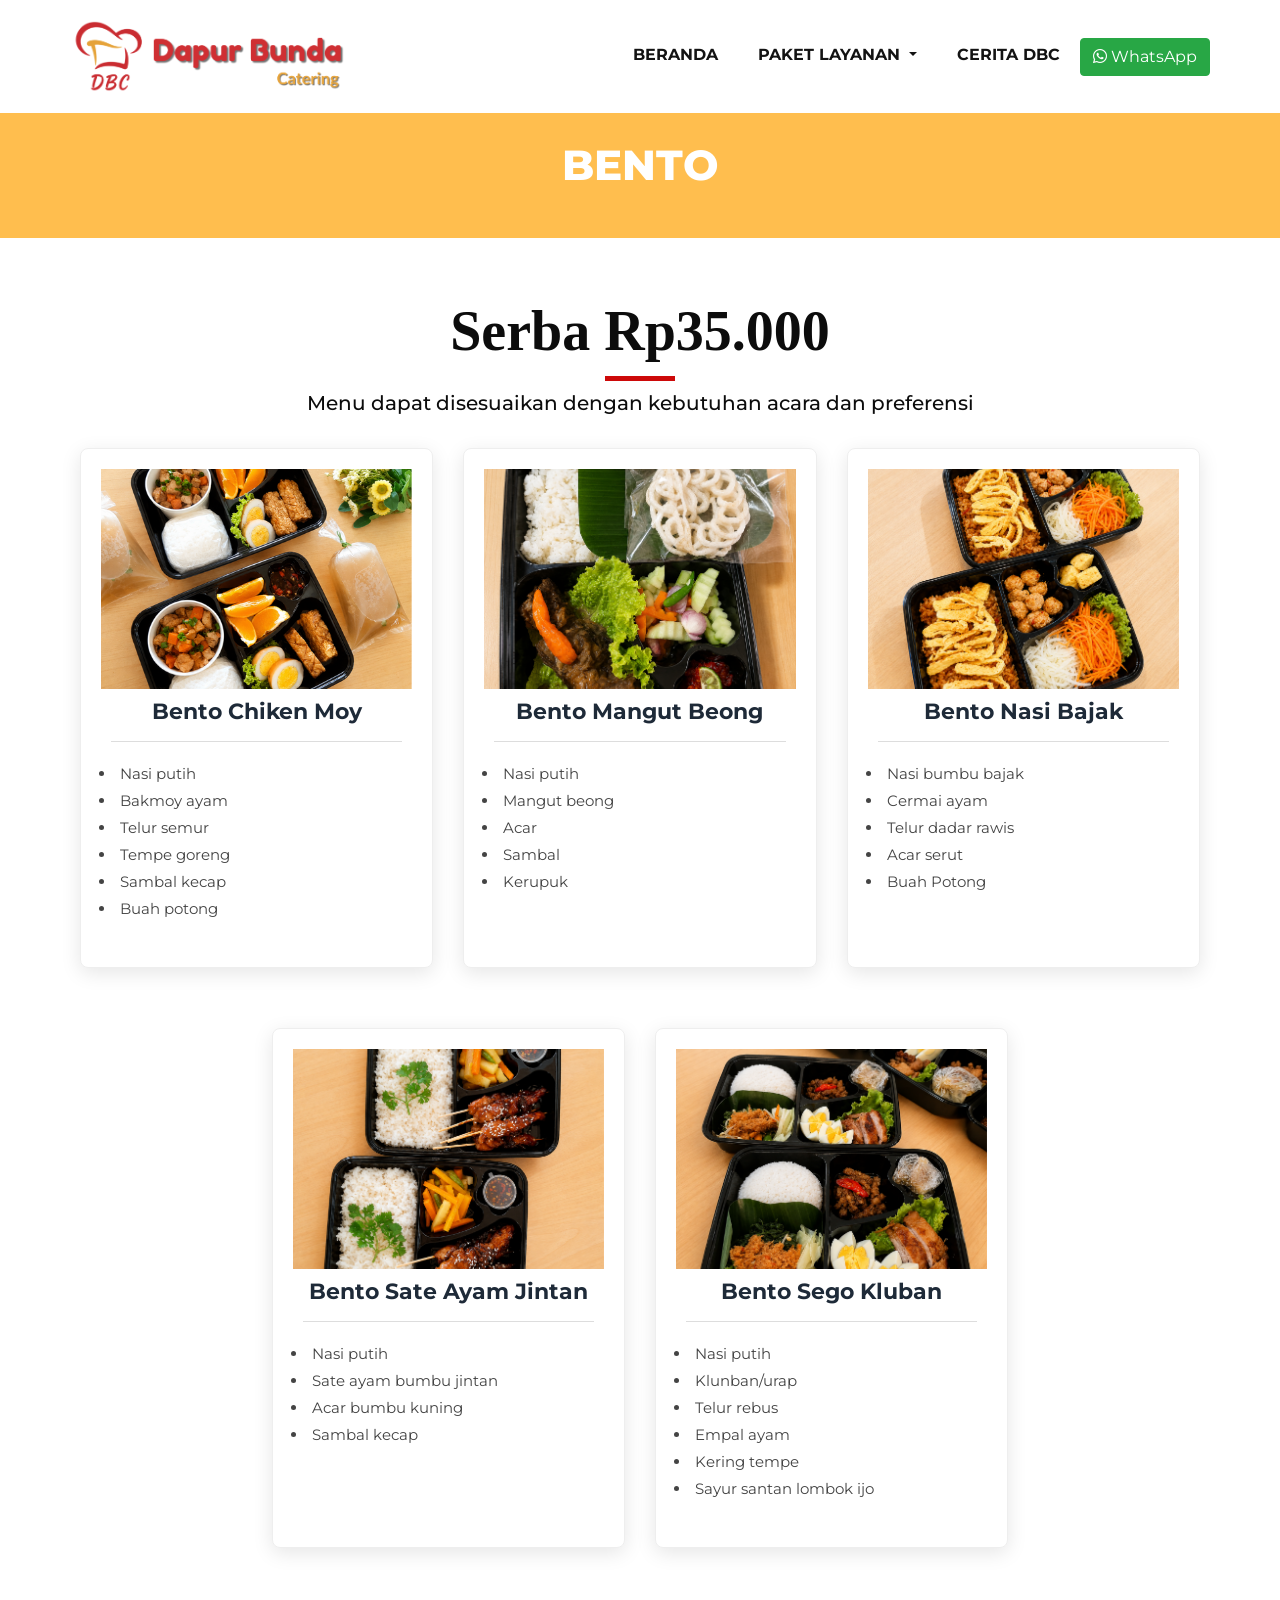
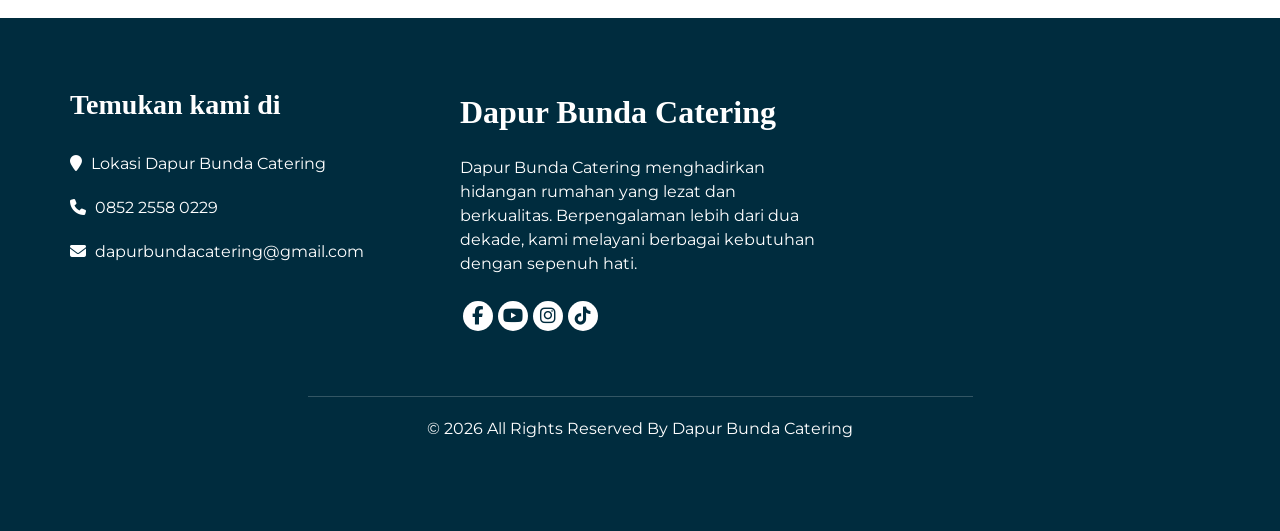
==== commit cfa0a7c8: "koreksi penulisan dan merapikan script" ====
--- a/bento.html
+++ b/bento.html
@@ -18,7 +18,7 @@
     <!-- font awesome style -->
     <link rel="stylesheet" href="https://cdnjs.cloudflare.com/ajax/libs/font-awesome/6.5.2/css/all.min.css">
     <!-- Custom styles for this template -->
-    <link href="css/style.css" rel="stylesheet"> />
+    <link href="css/style.css" rel="stylesheet" />
     <!-- responsive style -->
     <link href="css/responsive.css" rel="stylesheet" />
 </head>
@@ -103,256 +103,256 @@
             </div>
         </header>
         <!-- end header section -->
-    </div>
-
-    <!-- inner page section -->
-    <section class="inner_page_head">
-        <div class="container-fluid">
-            <div class="col-md-12">
-                <div class="full">
-                    <h3>BENTO</h3>
+
+
+        <!-- inner page section -->
+        <section class="inner_page_head">
+            <div class="container-fluid">
+                <div class="col-md-12">
+                    <div class="full">
+                        <h3>BENTO</h3>
+                    </div>
                 </div>
             </div>
-        </div>
-    </section>
-    <!-- end inner page section -->
-
-    <!-- product section -->
-    <!-- Paket 35.000 -->
-    <section class="product_section" style="padding-top: 60px;">
-        <div class="container">
-            <div class="heading_container heading_center" id="paket35">
-                <h2>
-                    Serba Rp35.000
-                </h2>
-                <h5> Menu dapat disesuaikan dengan kebutuhan acara dan preferensi</h5>
+        </section>
+        <!-- end inner page section -->
+
+
+        <!-- product section -->
+        <section class="product_section" style="padding-top: 60px;">
+            <div class="container">
+                <div class="heading_container heading_center" id="paket35">
+                    <h2>
+                        Serba Rp35.000
+                    </h2>
+                    <h5> Menu dapat disesuaikan dengan kebutuhan acara dan preferensi</h5>
+                </div>
+                <div class="row menu-boxes justify-content-center menu-3-2">
+                    <div class="col-sm-6 col-md-4">
+                        <div class="menu-box animate-menu">
+                            <div class="menu-image">
+                                <img src="images/bento/1. bento chicken moy.png" alt="Menu 1">
+                            </div>
+                            <div class="menu-content">
+                                <h4>Bento Chiken Moy</h4>
+                                <hr>
+                                <ul class="menu-list">
+                                    <li> Nasi putih</li>
+                                    <li> Bakmoy ayam</li>
+                                    <li> Telur semur</li>
+                                    <li> Tempe goreng</li>
+                                    <li> Sambal kecap</li>
+                                    <li> Buah potong</li>
+                                </ul>
+                            </div>
+                        </div>
+                    </div>
+
+                    <div class="col-sm-6 col-md-4">
+                        <div class="menu-box animate-menu">
+                            <div class="menu-image">
+                                <img src="images/bento/2. bento mangut beong.png" alt="Menu 2">
+                            </div>
+                            <div class="menu-content">
+                                <h4>Bento Mangut Beong</h4>
+                                <hr>
+                                <ul class="menu-list">
+                                    <li> Nasi putih</li>
+                                    <li> Mangut beong</li>
+                                    <li> Acar</li>
+                                    <li> Sambal</li>
+                                    <li> Kerupuk</li>
+                                </ul>
+                            </div>
+                        </div>
+                    </div>
+
+                    <div class="col-sm-6 col-md-4">
+                        <div class="menu-box animate-menu">
+                            <div class="menu-image">
+                                <img src="images/bento/3. bento nasi bajak.png" alt="Menu 3">
+                            </div>
+                            <div class="menu-content">
+                                <h4>Bento Nasi Bajak</h4>
+                                <hr>
+                                <ul class="menu-list">
+                                    <li> Nasi bumbu bajak</li>
+                                    <li> Cermai ayam</li>
+                                    <li> Telur dadar rawis</li>
+                                    <li> Acar serut</li>
+                                    <li> Buah Potong</li>
+                                </ul>
+                            </div>
+                        </div>
+                    </div>
+
+                    <div class="col-sm-6 col-md-4">
+                        <div class="menu-box animate-menu">
+                            <div class="menu-image">
+                                <img src="images/bento/4. bento sate ayam jintan.png" alt="Menu 4">
+                            </div>
+                            <div class="menu-content">
+                                <h4>Bento Sate Ayam Jintan</h4>
+                                <hr>
+                                <ul class="menu-list">
+                                    <li> Nasi putih</li>
+                                    <li> Sate ayam bumbu jintan</li>
+                                    <li> Acar bumbu kuning</li>
+                                    <li> Sambal kecap</li>
+                                </ul>
+                            </div>
+                        </div>
+                    </div>
+
+                    <div class="col-sm-6 col-md-4">
+                        <div class="menu-box animate-menu">
+                            <div class="menu-image">
+                                <img src="images/bento/5. bento sego kluban.png" alt="Menu 4">
+                            </div>
+                            <div class="menu-content">
+                                <h4>Bento Sego Kluban</h4>
+                                <hr>
+                                <ul class="menu-list">
+                                    <li> Nasi putih</li>
+                                    <li> Klunban/urap</li>
+                                    <li> Telur rebus</li>
+                                    <li> Empal ayam</li>
+                                    <li> Kering tempe</li>
+                                    <li> Sayur santan lombok ijo</li>
+                                </ul>
+                            </div>
+                        </div>
+                    </div>
+                </div>
+        </section>
+
+
+        <!-- footer section -->
+        <footer class="footer_section">
+            <div class="container">
+                <div class="row">
+                    <div class="col-md-4 footer-col">
+                        <div class="footer_contact">
+                            <h4>
+                                Temukan kami di
+                            </h4>
+                            <div class="contact_link_box">
+                                <a href="https://www.google.com/maps/search/?api=1&query=Dapur+Bunda+Catering+Kabupaten+Magelang"
+                                    target="_blank" rel="noopener noreferrer">
+                                    <i class="fa fa-map-marker" aria-hidden="true"></i>
+                                    <span>
+                                        Lokasi Dapur Bunda Catering
+                                    </span>
+                                </a>
+                                <a href="https://wa.me/6285225580229" target="_blank" rel="noopener noreferrer">
+                                    <i class="fa fa-phone" aria-hidden="true"></i>
+                                    <span>
+                                        0852 2558 0229
+                                    </span>
+                                </a>
+                                <a href="mailto:dapurbundacatering@gmail.com">
+                                    <i class="fa fa-envelope" aria-hidden="true"></i>
+                                    <span>
+                                        dapurbundacatering@gmail.com
+                                    </span>
+                                </a>
+                            </div>
+                        </div>
+                    </div>
+                    <div class="col-md-4 footer-col">
+                        <div class="footer_detail">
+                            <a href="index.html" class="footer-logo">
+                                Dapur Bunda Catering
+                            </a>
+                            <p>
+                                Dapur Bunda Catering menghadirkan hidangan rumahan yang lezat dan berkualitas.
+                                Berpengalaman lebih dari dua dekade, kami melayani berbagai kebutuhan dengan sepenuh
+                                hati.
+                            </p>
+                            <div class="footer_social">
+
+                                <a href="https://www.facebook.com/indaworo">
+                                    <i class="fa-brands fa-facebook-f"></i>
+                                </a>
+
+                                <a href="https://www.youtube.com/@javanesecuisine8271">
+                                    <i class="fa-brands fa-youtube"></i>
+                                </a>
+
+                                <a href="https://www.instagram.com/dapurbundacatering_">
+                                    <i class="fa-brands fa-instagram"></i>
+                                </a>
+
+                                <a href="https://www.tiktok.com/@dapurbundactrg">
+                                    <i class="fa-brands fa-tiktok"></i>
+                                </a>
+                            </div>
+                        </div>
+                    </div>
+                    <div class="col-md-4 footer-col">
+                        <div class="map_container">
+                            <div class="map">
+                                <div id="googleMap"></div>
+                            </div>
+                        </div>
+                    </div>
+                </div>
+                <div class="footer-info">
+                    <div class="col-lg-7 mx-auto px-0">
+                        <p>
+                            &copy; <span id="displayYear"></span> All Rights Reserved By
+                            <a> Dapur Bunda Catering</a><br>
+                            <!-- Distributed By <a href="https://themewagon.com/" target="_blank">ThemeWagon</a> -->
+                        </p>
+                    </div>
+                </div>
             </div>
-            <div class="row menu-boxes justify-content-center menu-3-2">
-                <div class="col-sm-6 col-md-4">
-                    <div class="menu-box animate-menu">
-                        <div class="menu-image">
-                            <img src="images/bento/1. bento chicken moy.png" alt="Menu 1">
-                        </div>
-                        <div class="menu-content">
-                            <h4>Bento Chiken Moy</h4>
-                            <hr>
-                            <ul class="menu-list">
-                                <li> Nasi putih</li>
-                                <li> Bakmoy ayam</li>
-                                <li> Telur semur</li>
-                                <li> Tempe goreng</li>
-                                <li> Sambal kecap</li>
-                                <li> Buah potong</li>
-                            </ul>
-                        </div>
-                    </div>
-                </div>
-
-                <div class="col-sm-6 col-md-4">
-                    <div class="menu-box animate-menu">
-                        <div class="menu-image">
-                            <img src="images/bento/2. bento mangut beong.png" alt="Menu 2">
-                        </div>
-                        <div class="menu-content">
-                            <h4>Bento Mangut Beong</h4>
-                            <hr>
-                            <ul class="menu-list">
-                                <li> Nasi putih</li>
-                                <li> Mangut beong</li>
-                                <li> Acar</li>
-                                <li> Sambal</li>
-                                <li> Kerupuk</li>
-                            </ul>
-                        </div>
-                    </div>
-                </div>
-
-                <div class="col-sm-6 col-md-4">
-                    <div class="menu-box animate-menu">
-                        <div class="menu-image">
-                            <img src="images/bento/3. bento nasi bajak.png" alt="Menu 3">
-                        </div>
-                        <div class="menu-content">
-                            <h4>Bento Nasi Bajak</h4>
-                            <hr>
-                            <ul class="menu-list">
-                                <li> Nasi bumbu bajak</li>
-                                <li> Cermai ayam</li>
-                                <li> Telur dadar rawis</li>
-                                <li> Acar serut</li>
-                                <li> Buah Potong</li>
-                            </ul>
-                        </div>
-                    </div>
-                </div>
-
-                <div class="col-sm-6 col-md-4">
-                    <div class="menu-box animate-menu">
-                        <div class="menu-image">
-                            <img src="images/bento/4. bento sate ayam jintan.png" alt="Menu 4">
-                        </div>
-                        <div class="menu-content">
-                            <h4>Bento Sate Ayam Jintan</h4>
-                            <hr>
-                            <ul class="menu-list">
-                                <li> Nasi putih</li>
-                                <li> Sate ayam bumbu jintan</li>
-                                <li> Acar bumbu kuning</li>
-                                <li> Sambal kecap</li>
-                            </ul>
-                        </div>
-                    </div>
-                </div>
-
-                <div class="col-sm-6 col-md-4">
-                    <div class="menu-box animate-menu">
-                        <div class="menu-image">
-                            <img src="images/bento/5. bento sego kluban.png" alt="Menu 4">
-                        </div>
-                        <div class="menu-content">
-                            <h4>Bento Sego Kluban</h4>
-                            <hr>
-                            <ul class="menu-list">
-                                <li> Nasi putih</li>
-                                <li> Klunban/urap</li>
-                                <li> Telur rebus</li>
-                                <li> Empal ayam</li>
-                                <li> Kering tempe</li>
-                                <li> Sayur santan lombok ijo</li>
-                            </ul>
-                        </div>
-                    </div>
-                </div>
-            </div>
-    </section>
-
-
-    <!-- footer section -->
-    <footer class="footer_section">
-        <div class="container">
-            <div class="row">
-                <div class="col-md-4 footer-col">
-                    <div class="footer_contact">
-                        <h4>
-                            Temukan kami di
-                        </h4>
-                        <div class="contact_link_box">
-                            <a href="https://www.google.com/maps/search/?api=1&query=Dapur+Bunda+Catering+Kabupaten+Magelang"
-                                target="_blank" rel="noopener noreferrer">
-                                <i class="fa fa-map-marker" aria-hidden="true"></i>
-                                <span>
-                                    Lokasi Dapur Bunda Catering
-                                </span>
-                            </a>
-                            <a href="https://wa.me/6285225580229" target="_blank" rel="noopener noreferrer">
-                                <i class="fa fa-phone" aria-hidden="true"></i>
-                                <span>
-                                    0852 2558 0229
-                                </span>
-                            </a>
-                            <a href="mailto:dapurbundacatering@gmail.com">
-                                <i class="fa fa-envelope" aria-hidden="true"></i>
-                                <span>
-                                    dapurbundacatering@gmail.com
-                                </span>
-                            </a>
-                        </div>
-                    </div>
-                </div>
-                <div class="col-md-4 footer-col">
-                    <div class="footer_detail">
-                        <a href="index.html" class="footer-logo">
-                            Dapur Bunda Catering
-                        </a>
-                        <p>
-                            Dapur Bunda Catering menghadirkan hidangan rumahan yang lezat dan berkualitas.
-                            Berpengalaman lebih dari dua dekade, kami melayani berbagai kebutuhan dengan sepenuh
-                            hati.
-                        </p>
-                        <div class="footer_social">
-
-                            <a href="https://www.facebook.com/indaworo">
-                                <i class="fa-brands fa-facebook-f"></i>
-                            </a>
-
-                            <a href="https://www.youtube.com/@javanesecuisine8271">
-                                <i class="fa-brands fa-youtube"></i>
-                            </a>
-
-                            <a href="https://www.instagram.com/dapurbundacatering_">
-                                <i class="fa-brands fa-instagram"></i>
-                            </a>
-
-                            <a href="https://www.tiktok.com/@dapurbundactrg">
-                                <i class="fa-brands fa-tiktok"></i>
-                            </a>
-                        </div>
-                    </div>
-                </div>
-                <div class="col-md-4 footer-col">
-                    <div class="map_container">
-                        <div class="map">
-                            <div id="googleMap"></div>
-                        </div>
-                    </div>
-                </div>
-            </div>
-            <div class="footer-info">
-                <div class="col-lg-7 mx-auto px-0">
-                    <p>
-                        &copy; <span id="displayYear"></span> All Rights Reserved By
-                        <a> Dapur Bunda Catering</a><br>
-                        <!-- Distributed By <a href="https://themewagon.com/" target="_blank">ThemeWagon</a> -->
-                    </p>
-                </div>
-            </div>
-        </div>
-    </footer>
-    <!-- footer section -->
-
-
-    <!-- jQery -->
-    <script src="js/jquery-3.4.1.min.js"></script>
-    <!-- popper js -->
-    <script src="js/popper.min.js"></script>
-    <!-- bootstrap js -->
-    <script src="js/bootstrap.js"></script>
-    <!-- custom js -->
-    <script src="js/custom.js"></script>
-
-    <script>
-        document.addEventListener("DOMContentLoaded", function () {
-
-            const menuBoxes = document.querySelectorAll(".animate-menu");
-
-            const observer = new IntersectionObserver((entries) => {
-                entries.forEach((entry) => {
-
-                    if (entry.isIntersecting) {
-
-                        const box = entry.target;
-                        const boxes = [...menuBoxes];
-
-                        const index = boxes.indexOf(box);
-
-                        setTimeout(() => {
-                            box.classList.add("show");
-                        }, (index % 4) * 150);
-
-                        observer.unobserve(box);
-                    }
-
+        </footer>
+        <!-- footer section -->
+
+
+        <!-- jQery -->
+        <script src="js/jquery-3.4.1.min.js"></script>
+        <!-- popper js -->
+        <script src="js/popper.min.js"></script>
+        <!-- bootstrap js -->
+        <script src="js/bootstrap.js"></script>
+        <!-- custom js -->
+        <script src="js/custom.js"></script>
+
+        <script>
+            document.addEventListener("DOMContentLoaded", function () {
+
+                const menuBoxes = document.querySelectorAll(".animate-menu");
+
+                const observer = new IntersectionObserver((entries) => {
+                    entries.forEach((entry) => {
+
+                        if (entry.isIntersecting) {
+
+                            const box = entry.target;
+                            const boxes = [...menuBoxes];
+
+                            const index = boxes.indexOf(box);
+
+                            setTimeout(() => {
+                                box.classList.add("show");
+                            }, (index % 4) * 150);
+
+                            observer.unobserve(box);
+                        }
+
+                    });
+                }, {
+                    threshold: 0.15
                 });
-            }, {
-                threshold: 0.15
+
+                menuBoxes.forEach((box) => {
+                    observer.observe(box);
+                });
+
             });
-
-            menuBoxes.forEach((box) => {
-                observer.observe(box);
-            });
-
-        });
-    </script>
+        </script>
 </body>
 
 </html>
--- a/css/style.css
+++ b/css/style.css
@@ -7,6 +7,7 @@
 body {
   font-family: 'Montserrat', sans-serif;
   color: #0c0c0c;
+  padding-top: 90px;
   background-color: #ffffff;
   overflow-x: hidden;
 }
@@ -86,7 +87,6 @@
   text-align: center;
 }
 
-
 a,
 a:hover,
 a:focus {
@@ -141,11 +141,6 @@
   padding-left: 25px;
 }
 
-body {
-  padding-top: 90px;
-  /* sesuaikan sama tinggi header kamu */
-}
-
 .navbar-brand img {
   max-width: 280px;
   /* atur sesuai selera, ini contoh ukuran wajar */
@@ -157,7 +152,6 @@
 .navbar-brand {
   font-family: 'Playfair Display', serif;
 }
-
 
 .navbar-brand span {
   font-weight: bold;
@@ -231,10 +225,9 @@
   height: 4px;
   background-color: #000000;
   margin: 7px 0;
-  -webkit-transition: all 0.3s;
-  transition: all 0.3s;
   position: relative;
   border-radius: 5px;
+  -webkit-transition: all 0.3s;
   transition: all 0.3s;
 }
 
@@ -280,20 +273,18 @@
 
 /*end header section*/
 
+
 /* =========================================
    SLIDER SECTION
 ========================================= */
 
 .slider_section {
   position: relative;
-  width: 100%;
-  min-height: 650px;
-
   display: flex;
   align-items: center;
-
-  padding: 90px 0 75px 0;
-
+  width: 100%;
+  min-height: 650px;
+  padding: 90px 0 75px;
   overflow: hidden;
 }
 
@@ -304,31 +295,22 @@
 
 .slider_section .slider_bg_box {
   position: absolute;
-
   top: 0;
   left: 0;
-
+  z-index: 0;
   width: 100%;
   height: 100%;
-
   overflow: hidden;
-
-  z-index: 0;
 }
 
 .slider_section .slider_bg_box img {
   position: absolute;
-
   top: 0;
   left: 0;
-
+  display: block;
   width: 100%;
   height: 100%;
-
   max-width: none;
-
-  display: block;
-
   object-fit: cover;
   object-position: top right;
 }
@@ -340,22 +322,14 @@
 
 .slider_section #customCarousel1 {
   position: relative;
-
+  z-index: 2;
   width: 100%;
   min-height: 485px;
-
-  z-index: 2;
-}
-
-
-/* =========================================
-   CAROUSEL ITEM
-========================================= */
+}
 
 .slider_section .carousel-item {
   min-height: 485px;
 }
-
 
 /* =========================================
    CONTAINER
@@ -366,7 +340,6 @@
   z-index: 3;
 }
 
-
 /* =========================================
    ROW
 ========================================= */
@@ -384,8 +357,6 @@
 .slider_section .detail-box {
   position: relative;
   z-index: 4;
-
-  
 }
 
 
@@ -393,24 +364,20 @@
    TITLE
 ========================================= */
 
-/* OUTLINE PUTIH PADA JUDUL SLIDER */
 .slider_section .detail-box h1 {
-    font-size: 4.5rem;
-    font-weight: bold;
-    margin-bottom: 15px;
-    line-height: 70px;
-
-    color: #ffce51 !important;
-
-    -webkit-text-stroke: 3px rgb(254, 248, 248) !important;
-    paint-order: stroke fill;
+  margin-bottom: 15px;
+  font-size: 4.5rem;
+  font-weight: bold;
+  line-height: 70px;
+  color: #ffce51 !important;
+  -webkit-text-stroke: 3px rgb(254, 248, 248) !important;
+  paint-order: stroke fill;
 }
 
 .slider_section .detail-box h1 span {
-    color: #cd0909 !important;
-
-    -webkit-text-stroke: 3px rgb(254, 250, 250) !important;
-    paint-order: stroke fill;
+  color: #cd0909 !important;
+  -webkit-text-stroke: 3px rgb(254, 250, 250) !important;
+  paint-order: stroke fill;
 }
 
 
@@ -419,11 +386,9 @@
 ========================================= */
 
 .slider_section .detail-box p {
-  font-size: 16px;
-
   margin-top: 20px;
   margin-bottom: 1.5rem;
-
+  font-size: 16px;
   line-height: 1.6;
 }
 
@@ -438,22 +403,14 @@
 
 .slider_section .detail-box .btn-box a {
   display: inline-block;
-
   padding: 12px 45px;
-
   background-color: #1b623a;
-
   border: 1px solid #1b623a;
-
+  border-radius: 0;
   color: #ffffff;
-
-  border-radius: 0;
-
+  font-weight: 700;
+  text-decoration: none;
   transition: all 0.3s;
-
-  font-weight: 700;
-
-  text-decoration: none;
 }
 
 .slider_section .detail-box .btn-box a:hover {
@@ -468,60 +425,47 @@
 
 .slider_section #customCarousel1 .carousel-indicators {
   position: absolute !important;
-
   top: 400px !important;
-  bottom: auto !important;
-
   left: calc((100% - 1140px) / 2) !important;
   right: auto !important;
-
+  bottom: auto !important;
+  display: flex !important;
+  align-items: center !important;
+  justify-content: flex-start !important;
   width: auto !important;
-
   margin: 0 !important;
   padding: 0 !important;
-
-  display: flex !important;
-
-  justify-content: flex-start !important;
-  align-items: center !important;
-
   z-index: 20 !important;
 }
 
 .slider_section #customCarousel1 .carousel-indicators li {
   width: 12px !important;
   height: 12px !important;
-
   margin: 0 8px 0 0 !important;
-
   padding: 0 !important;
-
   background-color: #ffffff;
-
   border-radius: 50%;
-
   opacity: 1 !important;
-
   cursor: pointer;
 }
 
 .slider_section #customCarousel1 .carousel-indicators li.active {
   width: 20px !important;
   height: 20px !important;
-
   background-color: #cd0909;
 }
 
 
 /* =========================================
    TABLET
+   MAX WIDTH: 1199px
 ========================================= */
 
 @media (max-width: 1199px) {
 
   .slider_section #customCarousel1 .carousel-indicators {
+    top: 400px !important;
     left: calc((100% - 960px) / 2 + 15px) !important;
-    top: 400px !important;
   }
 
 }
@@ -529,16 +473,18 @@
 
 /* =========================================
    TABLET KECIL
+   MAX WIDTH: 991px
 ========================================= */
 
 @media (max-width: 991px) {
 
+  /* Section */
   .slider_section {
     min-height: 600px;
-
-    padding: 80px 0 70px 0;
-  }
-
+    padding: 80px 0 70px;
+  }
+
+  /* Carousel */
   .slider_section #customCarousel1 {
     min-height: 450px;
   }
@@ -547,14 +493,16 @@
     min-height: 450px;
   }
 
+  /* Judul */
   .slider_section .detail-box h1 {
     font-size: 3.5rem;
     line-height: 55px;
   }
 
+  /* Indicator */
   .slider_section #customCarousel1 .carousel-indicators {
+    top: 380px !important;
     left: 15px !important;
-    top: 380px !important;
   }
 
 }
@@ -562,170 +510,137 @@
 
 /* =========================================
    MOBILE
-   GAMBAR ATAS
-   KONTEN BAWAH
+   MAX WIDTH: 767px
+
+   Gambar di atas
+   Konten di bawah
 ========================================= */
 
 @media (max-width: 767px) {
 
   /* =====================================
-       SECTION
-    ===================================== */
+     SECTION
+  ===================================== */
 
   .slider_section {
     position: relative !important;
-
     display: block !important;
-
     width: 100% !important;
-
     min-height: auto !important;
     height: auto !important;
-
     padding: 0 !important;
-
     overflow: visible !important;
-
     background-color: #ffffff;
   }
 
 
   /* =====================================
-       GAMBAR
-       TIDAK LAGI ABSOLUTE
-    ===================================== */
+     GAMBAR
+     Tidak lagi absolute
+  ===================================== */
 
   .slider_section .slider_bg_box {
     position: relative !important;
-
     top: auto !important;
     left: auto !important;
-
     width: 100% !important;
     height: 300px !important;
-
     overflow: hidden !important;
-
     z-index: 1 !important;
   }
-
 
   .slider_section .slider_bg_box img {
     position: relative !important;
-
     top: auto !important;
     left: auto !important;
-
     display: block !important;
-
     width: 100% !important;
     height: 100% !important;
-
     max-width: none !important;
-
     object-fit: cover !important;
     object-position: center !important;
   }
 
 
   /* =====================================
-       CAROUSEL
-    ===================================== */
+     CAROUSEL
+  ===================================== */
 
   .slider_section #customCarousel1 {
     position: relative !important;
-
     width: 100% !important;
-
     min-height: auto !important;
     height: auto !important;
-
     z-index: 2 !important;
   }
 
 
   /* =====================================
-       SLIDE
-    ===================================== */
+     SLIDE
+  ===================================== */
 
   .slider_section .carousel-item {
     position: relative !important;
-
     min-height: auto !important;
     height: auto !important;
-
     padding: 35px 0 75px !important;
   }
 
 
   /* =====================================
-       CONTAINER
-    ===================================== */
+     CONTAINER
+  ===================================== */
 
   .slider_section .container {
     position: relative !important;
-
     width: 100% !important;
     max-width: 100% !important;
-
+    margin: 0 !important;
+    padding-right: 20px !important;
     padding-left: 20px !important;
-    padding-right: 20px !important;
-
-    margin: 0 !important;
   }
 
 
   /* =====================================
-       ROW
-    ===================================== */
+     ROW
+  ===================================== */
 
   .slider_section .row {
     display: block !important;
-
     width: 100% !important;
-
     margin: 0 !important;
   }
-
 
   .slider_section .row>[class*="col-"] {
     width: 100% !important;
     max-width: 100% !important;
-
+    margin: 0 !important;
+    padding-right: 0 !important;
     padding-left: 0 !important;
-    padding-right: 0 !important;
-
-    margin: 0 !important;
   }
 
 
   /* =====================================
-       CONTENT
-    ===================================== */
+     CONTENT
+  ===================================== */
 
   .slider_section .detail-box {
     position: relative !important;
-
     width: 100% !important;
-
     padding: 0 !important;
-
     text-align: left;
   }
 
 
   /* =====================================
-       JUDUL
-    ===================================== */
+     JUDUL
+  ===================================== */
 
   .slider_section .detail-box h1 {
-    font-size: 2.5rem !important;
-
-    line-height: 1.15 !important;
-
     margin-top: 0 !important;
     margin-bottom: 15px !important;
-
+    font-size: 2.5rem !important;
+    line-height: 1.15 !important;
     color: #ffce51;
   }
 
@@ -735,24 +650,21 @@
 
 
   /* =====================================
-       DESKRIPSI
-    ===================================== */
+     DESKRIPSI
+  ===================================== */
 
   .slider_section .detail-box p {
-    font-size: 14px !important;
-
-    line-height: 1.7 !important;
-
     margin-top: 15px !important;
     margin-bottom: 20px !important;
-
+    font-size: 14px !important;
+    line-height: 1.7 !important;
     color: #333333;
   }
 
 
   /* =====================================
-    BUTTON
-    ===================================== */
+     BUTTON
+  ===================================== */
 
   .slider_section .detail-box .btn-box {
     margin-top: 15px !important;
@@ -760,26 +672,25 @@
 
   .slider_section .detail-box .btn-box a {
     display: inline-block !important;
-
     padding: 11px 30px !important;
-
     font-size: 14px;
   }
 
 
   /* =====================================
-    DOT DI BAWAH KONTEN
-    ===================================== */
-
-  /* POSISI DOT SLIDER */
+     CAROUSEL DOT
+  ===================================== */
+
   .slider_section #customCarousel1 .carousel-indicators {
+    position: absolute !important;
     top: 85% !important;
-    bottom: auto !important;
     left: 20px !important;
     right: auto !important;
-    transform: none !important;
+    bottom: auto !important;
+    display: flex !important;
     margin: 0 !important;
     padding: 0 !important;
+    transform: none !important;
     z-index: 9999 !important;
   }
 
@@ -792,47 +703,57 @@
     opacity: 1 !important;
   }
 
-
   .slider_section #customCarousel1 .carousel-indicators li.active {
     width: 18px !important;
     height: 18px !important;
     background-color: #cd0909;
   }
 
-
 }
 
 
 /* =========================================
    HP KECIL
+   MAX WIDTH: 576px
 ========================================= */
 
 @media (max-width: 576px) {
 
+  /* Gambar */
   .slider_section .slider_bg_box {
     width: 100% !important;
     height: 240px !important;
   }
 
+
+  /* Slide */
   .slider_section .carousel-item {
     padding: 30px 0 75px !important;
   }
 
+
+  /* Container */
   .slider_section .container {
+    padding-right: 20px !important;
     padding-left: 20px !important;
-    padding-right: 20px !important;
-  }
-
+  }
+
+
+  /* Judul */
   .slider_section .detail-box h1 {
     font-size: 2.2rem !important;
     line-height: 1.15 !important;
   }
 
+
+  /* Deskripsi */
   .slider_section .detail-box p {
     font-size: 13px !important;
     line-height: 1.7 !important;
   }
 
+
+  /* Indicator */
   .slider_section #customCarousel1 .carousel-indicators {
     left: 20px !important;
     bottom: 20px !important;
@@ -969,7 +890,6 @@
 
 
 /* Tombol Selengkapnya */
-
 .btn-detail {
   background-color: #f9b22e;
   color: #fff;
@@ -1060,30 +980,30 @@
 }
 
 .table-responsive {
-    width: 100%;
-    overflow-x: auto;
-    -webkit-overflow-scrolling: touch;
+  width: 100%;
+  overflow-x: auto;
+  -webkit-overflow-scrolling: touch;
 }
 
 .package-table {
-    width: 100%;
-    max-width: 900px;
-    margin: 0 auto;
-    border-collapse: collapse;
-    background: #fff;
-    box-shadow: 0 5px 20px rgba(0, 0, 0, 0.1);
+  width: 100%;
+  max-width: 900px;
+  margin: 0 auto;
+  border-collapse: collapse;
+  background: #fff;
+  box-shadow: 0 5px 20px rgba(0, 0, 0, 0.1);
 }
 
 .package-table th,
 .package-table td {
-    padding: 15px 20px;
-    text-align: center;
-    border: 1px solid #ddd;
+  padding: 15px 20px;
+  text-align: center;
+  border: 1px solid #ddd;
 }
 
 .package-table th {
-    background-color: #cd0909;
-    color: #fff;
+  background-color: #cd0909;
+  color: #fff;
 }
 
 /* =========================
@@ -1092,23 +1012,23 @@
 
 @media (max-width: 767px) {
 
-    .table-responsive {
-        width: 100%;
-        overflow-x: auto;
-        padding: 0 5px;
-    }
-
-    .package-table {
-        width: 100%;
-        min-width: 0;
-        margin: 0 auto;
-        font-size: 14px;
-    }
-
-    .package-table th,
-    .package-table td {
-        padding: 12px 8px;
-    }
+  .table-responsive {
+    width: 100%;
+    overflow-x: auto;
+    padding: 0 5px;
+  }
+
+  .package-table {
+    width: 100%;
+    min-width: 0;
+    margin: 0 auto;
+    font-size: 14px;
+  }
+
+  .package-table th,
+  .package-table td {
+    padding: 12px 8px;
+  }
 }
 
 /* ==============================
@@ -1150,50 +1070,15 @@
 
 
 .menu-3-2 .menu-image {
-    height: 220px;
+  height: 220px;
 }
 
 .menu-3-2 .menu-image img {
-    width: 100%;
-    height: 100%;
-    object-fit: cover;
-}
-
-
-.gallery_section {
-    padding-bottom: 80px;
-}
-
-.gallery-grid {
-    display: flex;
-    justify-content: center;
-}
-
-.gallery-item {
-    width: 600px;
-    height: 350px;
-    overflow: hidden;
-    border-radius: 12px;
-    cursor: pointer;
-    transition: transform 0.3s ease, box-shadow 0.3s ease;
-}
-
-.gallery-item img {
-    width: 100%;
-    height: 350px;
-    object-fit: cover;
-    display: block;
-    transition: transform 0.5s ease;
-}
-
-.gallery-item:hover {
-    transform: translateY(-8px);
-    box-shadow: 0 10px 25px rgba(0, 0, 0, 0.15);
-}
-
-.gallery-item:hover img {
-    transform: scale(1.05);
-}
+  width: 100%;
+  height: 100%;
+  object-fit: cover;
+}
+
 /* ==============================
    UKURAN KOLOM
    ============================== */
@@ -1359,14 +1244,14 @@
 ========================================= */
 
 .arrival_section {
-    background-color: #d4ced0;
+  background-color: #d4ced0;
 }
 
 .arrival_section .box {
-    position: relative;
-    min-height: 450px;
-    padding: 80px 45px;
-    overflow: hidden;
+  position: relative;
+  min-height: 450px;
+  padding: 80px 45px;
+  overflow: hidden;
 }
 
 /* =========================================
@@ -1374,26 +1259,23 @@
 ========================================= */
 
 .arrival_section .arrival_bg_box {
-    position: absolute;
-    top: 0;
-    left: 0;
-
-    width: 50%;
-    height: 100%;
-
-    overflow: hidden;
-    z-index: 1;
+  position: absolute;
+  top: 0;
+  left: 0;
+  width: 50%;
+  height: 100%;
+  overflow: hidden;
+  z-index: 1;
 }
 
 .arrival_section .arrival_bg_box img {
-    width: 100%;
-    height: 100%;
-
-    display: block;
-
-    /* SELURUH FOTO TERLIHAT */
-    object-fit: contain;
-    object-position: center;
+  width: 100%;
+  height: 100%;
+  display: block;
+
+  /* SELURUH FOTO TERLIHAT */
+  object-fit: contain;
+  object-position: center;
 }
 
 
@@ -1402,26 +1284,26 @@
 ========================================= */
 
 .arrival_section .box .row {
-    position: relative;
-    z-index: 2;
+  position: relative;
+  z-index: 2;
 }
 
 .arrival_section .box .row .col-md-6 {
-    position: relative;
-    z-index: 3;
+  position: relative;
+  z-index: 3;
 }
 
 .arrival_section .heading_container {
-    color: #002c3e;
-    margin-bottom: 10px;
+  color: #002c3e;
+  margin-bottom: 10px;
 }
 
 .arrival_section .heading_container h2 {
-    font-size: 3rem;
+  font-size: 3rem;
 }
 
 .arrival_section .box p {
-    line-height: 1.7;
+  line-height: 1.7;
 }
 
 
@@ -1430,18 +1312,18 @@
 ========================================= */
 
 .arrival_section a {
-    display: inline-block;
-    padding: 10px 45px;
-    background-color: #f7444e;
-    border: 1px solid #f7444e;
-    color: #ffffff;
-    border-radius: 0;
-    transition: all 0.3s;
+  display: inline-block;
+  padding: 10px 45px;
+  background-color: #f7444e;
+  border: 1px solid #f7444e;
+  color: #ffffff;
+  border-radius: 0;
+  transition: all 0.3s;
 }
 
 .arrival_section a:hover {
-    background-color: transparent;
-    color: #f7444e;
+  background-color: transparent;
+  color: #f7444e;
 }
 
 
@@ -1451,16 +1333,15 @@
 
 @media (max-width: 991px) {
 
-    .arrival_section .box {
-        min-height: 400px;
-        padding: 60px 30px;
-    }
-
-    .arrival_section .heading_container h2 {
-        font-size: 2.5rem;
-    }
-}
-
+  .arrival_section .box {
+    min-height: 400px;
+    padding: 60px 30px;
+  }
+
+  .arrival_section .heading_container h2 {
+    font-size: 2.5rem;
+  }
+}
 
 /* =========================================
    MOBILE
@@ -1470,125 +1351,100 @@
 
 @media (max-width: 767px) {
 
-    .arrival_section {
-        padding: 0;
-    }
-
-    .arrival_section .container {
-        width: 100%;
-        max-width: 100%;
-        padding: 0;
-        margin: 0;
-    }
-
-    /* BOX MENJADI VERTIKAL */
-    .arrival_section .box {
-        min-height: auto;
-        width: 100%;
-
-        padding: 0;
-
-        display: flex;
-        flex-direction: column;
-
-        overflow: hidden;
-
-        background-color: #ffffff;
-    }
-
-
-    /* =====================================
+  .arrival_section {
+    padding: 0;
+  }
+
+  .arrival_section .container {
+    width: 100%;
+    max-width: 100%;
+    padding: 0;
+    margin: 0;
+  }
+
+  /* BOX MENJADI VERTIKAL */
+  .arrival_section .box {
+    min-height: auto;
+    width: 100%;
+    padding: 0;
+    display: flex;
+    flex-direction: column;
+    overflow: hidden;
+    background-color: #ffffff;
+  }
+
+
+  /* =====================================
        FOTO DI ATAS
     ===================================== */
 
-    .arrival_section .arrival_bg_box {
-        position: relative;
-
-        top: auto;
-        left: auto;
-
-        width: 100%;
-        height: auto;
-
-        overflow: hidden;
-
-        z-index: 1;
-    }
-
-    .arrival_section .arrival_bg_box img {
-        position: relative;
-
-        width: 100%;
-        height: auto;
-
-        display: block;
-
-        /*
-         * JANGAN pakai cover,
-         * supaya foto tidak terpotong/zoom
-         */
-        object-fit: contain;
-        object-position: center;
-    }
-
-
-    /* =====================================
+  .arrival_section .arrival_bg_box {
+    position: relative;
+    top: auto;
+    left: auto;
+    width: 100%;
+    height: auto;
+    overflow: hidden;
+    z-index: 1;
+  }
+
+  .arrival_section .arrival_bg_box img {
+    position: relative;
+    width: 100%;
+    height: auto;
+    display: block;
+    object-fit: contain;
+    object-position: center;
+  }
+
+
+  /* =====================================
        KONTEN DI BAWAH FOTO
     ===================================== */
 
-    .arrival_section .box .row {
-        position: relative;
-
-        width: 100%;
-
-        margin: 0;
-        padding: 0;
-
-        display: block;
-
-        z-index: 2;
-    }
-
-    .arrival_section .box .row > div {
-        width: 100%;
-        max-width: 100%;
-
-        margin: 0;
-
-        padding: 30px 25px 35px;
-    }
-
-
-    /* =====================================
+  .arrival_section .box .row {
+    position: relative;
+    width: 100%;
+    margin: 0;
+    padding: 0;
+    display: block;
+    z-index: 2;
+  }
+
+  .arrival_section .box .row>div {
+    width: 100%;
+    max-width: 100%;
+    margin: 0;
+    padding: 30px 25px 35px;
+  }
+
+
+  /* =====================================
        JUDUL
     ===================================== */
 
-    .arrival_section .heading_container {
-        margin-bottom: 15px;
-
-        align-items: flex-start;
-    }
-
-    .arrival_section .heading_container h2 {
-        font-size: 2rem;
-
-        line-height: 1.2;
-
-        margin-bottom: 0;
-    }
-
-
-    /* =====================================
+  .arrival_section .heading_container {
+    margin-bottom: 15px;
+    align-items: flex-start;
+  }
+
+  .arrival_section .heading_container h2 {
+    font-size: 2rem;
+    line-height: 1.2;
+    margin-bottom: 0;
+  }
+
+
+  /* =====================================
        DESKRIPSI
     ===================================== */
 
-    .arrival_section .box p {
-        margin-top: 15px !important;
-        margin-bottom: 20px !important;
-
-        font-size: 14px;
-        line-height: 1.7;
-    }
+  .arrival_section .box p {
+    margin-top: 15px !important;
+    margin-bottom: 20px !important;
+    font-size: 14px;
+    line-height: 1.7;
+  }
 }
 
 
@@ -1598,31 +1454,33 @@
 
 @media (max-width: 576px) {
 
-    .arrival_section .arrival_bg_box {
-        width: 100%;
-        height: auto;
-    }
-
-    .arrival_section .arrival_bg_box img {
-        width: 100%;
-        height: auto;
-
-        object-fit: contain;
-    }
-
-    .arrival_section .box .row > div {
-        padding: 25px 20px 30px;
-    }
-
-    .arrival_section .heading_container h2 {
-        font-size: 1.8rem;
-    }
-
-    .arrival_section .box p {
-        font-size: 14px;
-        line-height: 1.65;
-    }
-}
+  .arrival_section .arrival_bg_box {
+    width: 100%;
+    height: auto;
+  }
+
+  .arrival_section .arrival_bg_box img {
+    width: 100%;
+    height: auto;
+
+    object-fit: contain;
+  }
+
+  .arrival_section .box .row>div {
+    padding: 25px 20px 30px;
+  }
+
+  .arrival_section .heading_container h2 {
+    font-size: 1.8rem;
+  }
+
+  .arrival_section .box p {
+    font-size: 14px;
+    line-height: 1.65;
+  }
+}
+
+
 .why_section .box {
   text-align: center;
   margin-top: 45px;
@@ -1660,17 +1518,6 @@
   margin-bottom: 45px;
 }
 
-
-/* 
-   Jangan menentukan font-size di sini.
-   Ukuran akan mengikuti:
-   
-   .heading_container h2 {
-      font-size: 3.5rem;
-   }
-   
-   sehingga sama dengan Paket Layanan.
-*/
 .why_section .heading_container h2 {
   position: relative;
   margin-bottom: 0;
@@ -1679,7 +1526,6 @@
   line-height: 1.2;
 }
 
-
 /* =========================================
    WARNA "KAMI"
 ========================================= */
@@ -1690,17 +1536,6 @@
   display: inline-block;
 }
 
-
-/* =========================================
-   HILANGKAN GARIS BAWAAN H2
-   
-   Karena garis bawaan berada di:
-   .heading_container h2::after
-   
-   Garis tersebut akan berada di bawah
-   seluruh "Tentang Kami".
-========================================= */
-
 .why_section .heading_container h2::after {
   display: none;
 }
@@ -1713,12 +1548,9 @@
 .why_section .heading_container h2 span::after {
   content: "";
   display: block;
-
   width: 70px;
   height: 5px;
-
   background: #cd0909;
-
   margin: 10px auto 10px;
 }
 
@@ -1729,11 +1561,8 @@
 
 .why_section .heading_container p {
   max-width: 650px;
-
   margin: 10px auto 0;
-
   color: #777777;
-
   font-size: 16px;
   line-height: 1.7;
 }
@@ -1745,27 +1574,18 @@
 
 .about_card {
   position: relative;
-
   width: 100%;
   height: 100%;
-
   padding: 40px 30px;
-
   text-align: center;
-
   background: #ffffff;
-
   border-radius: 20px;
-
   border: 1px solid #eeeeee;
-
   box-shadow: 0 8px 25px rgba(0, 0, 0, 0.06);
-
   transition:
     transform 0.3s ease,
     box-shadow 0.3s ease,
     border-color 0.3s ease;
-
   overflow: hidden;
 }
 
@@ -1776,19 +1596,13 @@
 
 .about_card::before {
   content: "";
-
   position: absolute;
-
   top: 0;
   left: 50%;
-
   width: 0;
   height: 4px;
-
   background: #f7444e;
-
   transform: translateX(-50%);
-
   transition: width 0.3s ease;
 }
 
@@ -1799,9 +1613,7 @@
 
 .about_card:hover {
   transform: translateY(-10px);
-
   box-shadow: 0 18px 40px rgba(0, 0, 0, 0.10);
-
   border-color: #f7444e;
 }
 
@@ -1822,22 +1634,14 @@
 .about_icon {
   width: 85px;
   height: 85px;
-
   margin: 0 auto 25px;
-
   display: flex;
-
   align-items: center;
   justify-content: center;
-
   border-radius: 50%;
-
   background: #fff1f2;
-
   color: #f7444e;
-
   font-size: 34px;
-
   transition: all 0.3s ease;
 }
 
@@ -1848,9 +1652,7 @@
 
 .about_card:hover .about_icon {
   background: #f7444e;
-
   color: #ffffff;
-
   transform: scale(1.08) rotate(3deg);
 }
 
@@ -1861,11 +1663,8 @@
 
 .about_content h5 {
   font-size: 21px;
-
   font-weight: 700;
-
   color: #222222;
-
   margin-bottom: 15px;
 }
 
@@ -1876,11 +1675,8 @@
 
 .about_content p {
   margin: 0;
-
   color: #777777;
-
   font-size: 15px;
-
   line-height: 1.7;
 }
 
@@ -1940,9 +1736,7 @@
   .about_icon {
     width: 75px;
     height: 75px;
-
     font-size: 30px;
-
     margin-bottom: 20px;
   }
 
@@ -1957,6 +1751,133 @@
 
 }
 
+/* =========================================
+   GALLERY
+========================================= */
+
+.gallery_section {
+  padding-bottom: 80px;
+}
+
+.gallery-grid {
+  display: grid;
+  grid-template-columns: repeat(6, 1fr);
+  gap: 25px;
+  justify-items: center;
+}
+
+.gallery-item {
+  width: 100%;
+  overflow: hidden;
+  border-radius: 12px;
+  cursor: pointer;
+  transition: transform 0.3s ease, box-shadow 0.3s ease;
+}
+
+/* Foto 1–3 */
+.gallery-item:nth-child(1),
+.gallery-item:nth-child(2),
+.gallery-item:nth-child(3) {
+  grid-column: span 2;
+}
+
+/* Foto 4–5 di tengah */
+.gallery-item:nth-child(4) {
+  grid-column: 2 / span 2;
+}
+
+.gallery-item:nth-child(5) {
+  grid-column: 4 / span 2;
+}
+
+.gallery-item img {
+  width: 100%;
+  height: 300px;
+  object-fit: cover;
+  display: block;
+  transition: transform 0.5s ease;
+}
+
+.single-gallery {
+  display: flex;
+  justify-content: center;
+}
+
+.single-gallery .gallery-item {
+  width: 100%;
+  max-width: 600px;
+  overflow: hidden;
+  border-radius: 12px;
+}
+
+.single-gallery .gallery-item img {
+  width: 100%;
+  height: 300px;
+  object-fit: cover;
+  display: block;
+}
+
+/* Animasi zoom */
+.gallery-item:hover img {
+  transform: scale(1.08);
+}
+
+/* Sedikit efek naik + shadow */
+.gallery-item:hover {
+  transform: translateY(-5px);
+  box-shadow: 0 10px 25px rgba(0, 0, 0, 0.18);
+}
+
+/* =========================
+   RESPONSIVE GALLERY
+   ========================= */
+
+/* Tablet */
+@media (max-width: 991px) {
+  .gallery-grid {
+    grid-template-columns: repeat(2, 1fr);
+    gap: 20px;
+  }
+
+  .gallery-item:nth-child(1),
+  .gallery-item:nth-child(2),
+  .gallery-item:nth-child(3),
+  .gallery-item:nth-child(4),
+  .gallery-item:nth-child(5) {
+    grid-column: span 1;
+  }
+
+  .gallery-item img {
+    height: 280px;
+  }
+}
+
+/* Mobile */
+@media (max-width: 576px) {
+  .gallery-grid {
+    grid-template-columns: 1fr;
+    gap: 20px;
+  }
+
+  .gallery-item:nth-child(1),
+  .gallery-item:nth-child(2),
+  .gallery-item:nth-child(3),
+  .gallery-item:nth-child(4),
+  .gallery-item:nth-child(5) {
+    grid-column: auto;
+  }
+
+  .gallery-item {
+    width: 100%;
+  }
+
+  .gallery-item img {
+    width: 100%;
+    height: 250px;
+    object-fit: cover;
+  }
+}
+
 
 /* =========================================
    CERITA DBC - GAMBAR PERSEGI PANJANG
@@ -1964,182 +1885,160 @@
 
 /* Area gambar */
 #carouselExample3Controls .img_container {
-    width: 100% !important;
-    display: flex !important;
-    justify-content: center !important;
-    align-items: center !important;
-    margin-bottom: 15px !important;
+  width: 100% !important;
+  display: flex !important;
+  justify-content: center !important;
+  align-items: center !important;
+  margin-bottom: 15px !important;
 }
 
 
 /* Kotak utama gambar */
 #carouselExample3Controls .img-box {
-    width: 520px !important;
-    max-width: 90% !important;
-    height: 280px !important;
-
-    margin: 0 auto !important;
-    padding: 0 !important;
-
-    overflow: hidden !important;
-
-    /* INI YANG MEMBUAT PERSEGI PANJANG */
-    border-radius: 10px !important;
-
-    background: transparent !important;
+  width: 520px !important;
+  max-width: 90% !important;
+  height: 280px !important;
+
+  margin: 0 auto !important;
+  padding: 0 !important;
+
+  overflow: hidden !important;
+
+  /* INI YANG MEMBUAT PERSEGI PANJANG */
+  border-radius: 10px !important;
+
+  background: transparent !important;
 }
 
 
 /* Inner gambar */
 #carouselExample3Controls .img_box-inner {
+  width: 100% !important;
+  height: 100% !important;
+  margin: 0 !important;
+  padding: 0 !important;
+  overflow: hidden !important;
+  border-radius: 10px !important;
+}
+
+/* Foto */
+#carouselExample3Controls .img_box-inner img {
+  width: 100% !important;
+  height: 100% !important;
+  display: block !important;
+  object-fit: cover !important;
+  object-position: center !important;
+  margin: 0 !important;
+  padding: 0 !important;
+  border-radius: 10px !important;
+}
+
+
+/* =========================================
+   DETAIL / TEKS
+========================================= */
+
+#carouselExample3Controls .detail-box {
+  text-align: center !important;
+  width: 100% !important;
+  max-width: 850px !important;
+  margin: 0 auto !important;
+}
+
+
+#carouselExample3Controls .detail-box h5 {
+  font-size: 24px !important;
+  font-weight: 700 !important;
+  color: #111 !important;
+  margin-top: 10px !important;
+  margin-bottom: 10px !important;
+}
+
+
+#carouselExample3Controls .detail-box p {
+  font-size: 16px !important;
+  line-height: 1.6 !important;
+  color: #555 !important;
+  margin: 0 auto !important;
+}
+
+
+/* =========================================
+   TOMBOL KIRI & KANAN
+========================================= */
+
+#carouselExample3Controls .carousel-control-prev,
+#carouselExample3Controls .carousel-control-next {
+  width: 55px !important;
+  height: 55px !important;
+  top: 50% !important;
+  transform: translateY(-50%) !important;
+  background-color: #ff4757 !important;
+  border-radius: 50% !important;
+  opacity: 1 !important;
+}
+
+
+/* Tombol kiri */
+#carouselExample3Controls .carousel-control-prev {
+  left: 12% !important;
+}
+
+
+/* Tombol kanan */
+#carouselExample3Controls .carousel-control-next {
+  right: 12% !important;
+}
+
+
+/* =========================================
+   MOBILE
+========================================= */
+
+@media (max-width: 767px) {
+
+  #carouselExample3Controls .img-box {
+    width: 90% !important;
+    max-width: 350px !important;
+    height: 200px !important;
+  }
+
+  #carouselExample3Controls .img_box-inner {
     width: 100% !important;
     height: 100% !important;
-
-    margin: 0 !important;
-    padding: 0 !important;
-
-    overflow: hidden !important;
-
-    border-radius: 10px !important;
-}
-
-
-/* Foto */
-#carouselExample3Controls .img_box-inner img {
+  }
+
+  #carouselExample3Controls .img_box-inner img {
     width: 100% !important;
     height: 100% !important;
-
-    display: block !important;
-
     object-fit: cover !important;
-    object-position: center !important;
-
-    margin: 0 !important;
-    padding: 0 !important;
-
-    border-radius: 10px !important;
-}
-
-
-/* =========================================
-   DETAIL / TEKS
-========================================= */
-
-#carouselExample3Controls .detail-box {
-    text-align: center !important;
-
-    width: 100% !important;
-    max-width: 850px !important;
-
-    margin: 0 auto !important;
-}
-
-
-#carouselExample3Controls .detail-box h5 {
-    font-size: 24px !important;
-    font-weight: 700 !important;
-
-    color: #111 !important;
-
-    margin-top: 10px !important;
-    margin-bottom: 10px !important;
-}
-
-
-#carouselExample3Controls .detail-box p {
-    font-size: 16px !important;
-
-    line-height: 1.6 !important;
-
-    color: #555 !important;
-
-    margin: 0 auto !important;
-}
-
-
-/* =========================================
-   TOMBOL KIRI & KANAN
-========================================= */
-
-#carouselExample3Controls .carousel-control-prev,
-#carouselExample3Controls .carousel-control-next {
-    width: 55px !important;
-    height: 55px !important;
-
-    top: 50% !important;
-
-    transform: translateY(-50%) !important;
-
-    background-color: #ff4757 !important;
-
-    border-radius: 50% !important;
-
-    opacity: 1 !important;
-}
-
-
-/* Tombol kiri */
-#carouselExample3Controls .carousel-control-prev {
-    left: 12% !important;
-}
-
-
-/* Tombol kanan */
-#carouselExample3Controls .carousel-control-next {
-    right: 12% !important;
-}
-
-
-/* =========================================
-   MOBILE
-========================================= */
-
-@media (max-width: 767px) {
-
-    #carouselExample3Controls .img-box {
-        width: 90% !important;
-        max-width: 350px !important;
-
-        height: 200px !important;
-    }
-
-    #carouselExample3Controls .img_box-inner {
-        width: 100% !important;
-        height: 100% !important;
-    }
-
-    #carouselExample3Controls .img_box-inner img {
-        width: 100% !important;
-        height: 100% !important;
-
-        object-fit: cover !important;
-    }
-
-    #carouselExample3Controls .detail-box {
-        padding: 0 20px !important;
-    }
-
-    #carouselExample3Controls .detail-box h5 {
-        font-size: 21px !important;
-    }
-
-    #carouselExample3Controls .detail-box p {
-        font-size: 14px !important;
-    }
-
-    #carouselExample3Controls .carousel-control-prev,
-    #carouselExample3Controls .carousel-control-next {
-        width: 45px !important;
-        height: 45px !important;
-    }
-
-    #carouselExample3Controls .carousel-control-prev {
-        left: 3% !important;
-    }
-
-    #carouselExample3Controls .carousel-control-next {
-        right: 3% !important;
-    }
+  }
+
+  #carouselExample3Controls .detail-box {
+    padding: 0 20px !important;
+  }
+
+  #carouselExample3Controls .detail-box h5 {
+    font-size: 21px !important;
+  }
+
+  #carouselExample3Controls .detail-box p {
+    font-size: 14px !important;
+  }
+
+  #carouselExample3Controls .carousel-control-prev,
+  #carouselExample3Controls .carousel-control-next {
+    width: 45px !important;
+    height: 45px !important;
+  }
+
+  #carouselExample3Controls .carousel-control-prev {
+    left: 3% !important;
+  }
+
+  #carouselExample3Controls .carousel-control-next {
+    right: 3% !important;
+  }
 
 }
 
@@ -2341,10 +2240,6 @@
   background-color: #002c3e;
   color: #ffffff;
   padding-top: 70px;
-}
-
-.footer_section {
-  color: #ffffff;
   text-align: left;
 }
 
@@ -2420,7 +2315,6 @@
   height: 30px;
   border-radius: 100%;
   background-color: #ffffff;
-  border-radius: 100%;
   margin: 0 2.5px;
   font-size: 18px;
 }
@@ -2469,17 +2363,17 @@
 }
 
 .information_f p a {
-    color: #000000 !important;
-    text-decoration: none !important;
+  color: #000000 !important;
+  text-decoration: none !important;
 }
 
 .information_f p a:hover {
-    color: #000000 !important;
-    text-decoration: none !important;
+  color: #000000 !important;
+  text-decoration: none !important;
 }
 
 .information_f p a:visited {
-    color: #000000 !important;
+  color: #000000 !important;
 }
 
 /*# sourceMappingURL=style.css.map */
@@ -2524,7 +2418,7 @@
 }
 
 .inner_page_head {
-  background: #ffbe4e!important;
+  background: #ffbe4e !important;
   text-align: center;
   color: #fff;
   padding-top: 50px;
@@ -2541,16 +2435,16 @@
 ============================== */
 
 section.inner_page_head {
-    background-color: #ffbe4e !important;
-    background: #ffbe4e !important;
+  background-color: #ffbe4e !important;
+  background: #ffbe4e !important;
 }
 
 section.inner_page_head .full {
-    background-color: transparent !important;
+  background-color: transparent !important;
 }
 
 section.inner_page_head h3 {
-    color: #ffffff !important;
+  color: #ffffff !important;
 }
 
 
--- a/css/responsive.css
+++ b/css/responsive.css
@@ -107,4 +107,4 @@
   .container {
     max-width: 1170px;
   }
-}+}
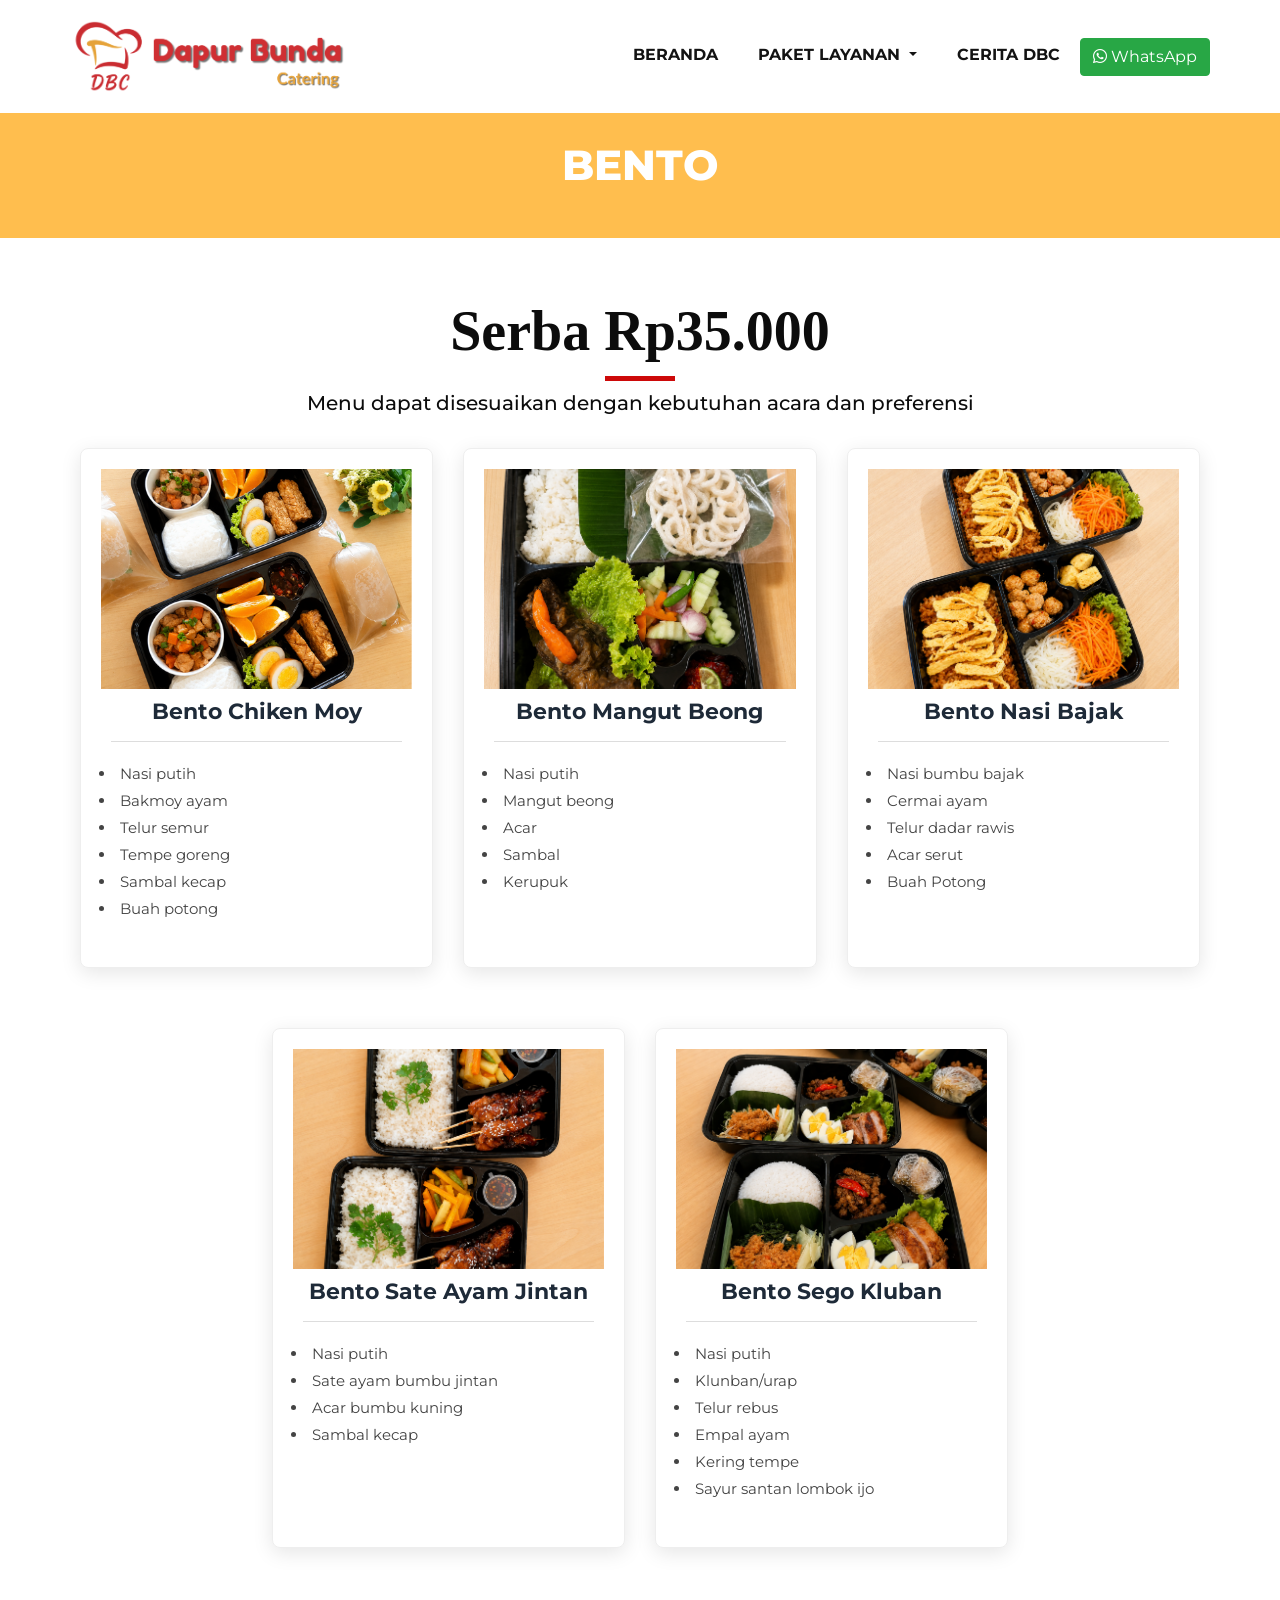
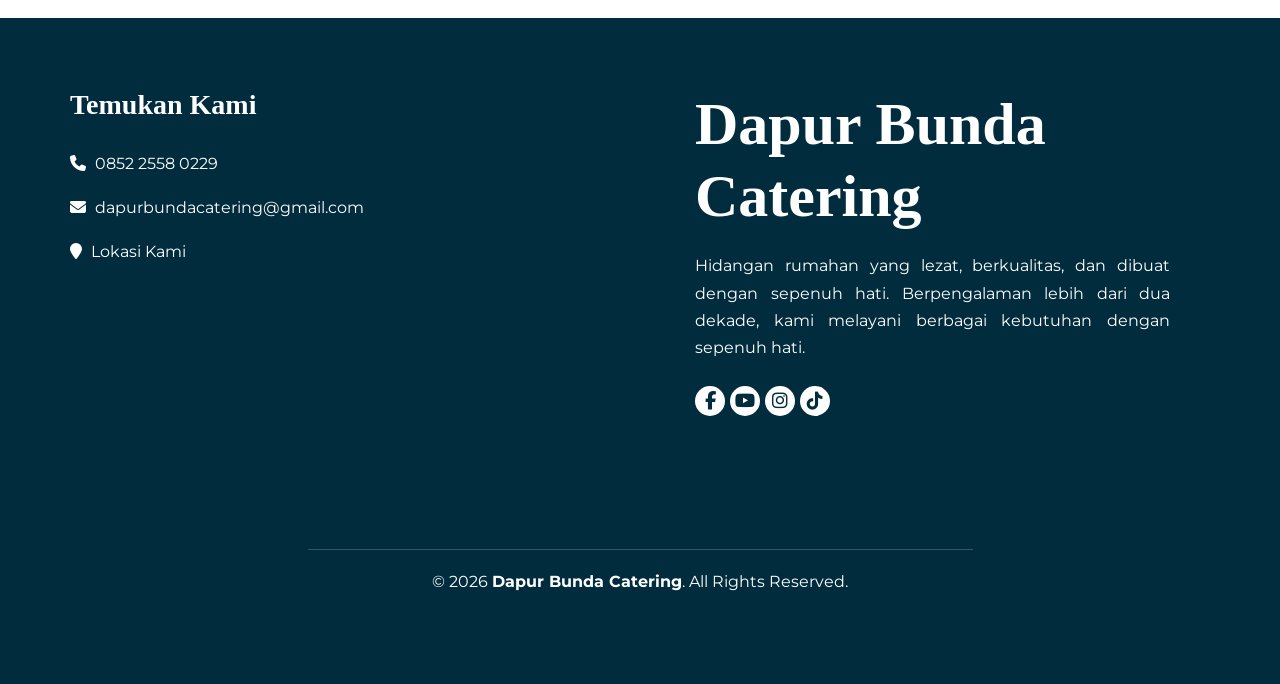
==== commit 78e659d2: "revisi footer dan update gambar prasmanan tradisional" ====
--- a/bento.html
+++ b/bento.html
@@ -12,7 +12,7 @@
     <meta name="description" content="" />
     <meta name="author" content="" />
     <link rel="shortcut icon" href="images/logoDBC.png" type="">
-    <title>Layanan Pesanan</title>
+    <title>Bento</title>
     <!-- bootstrap core css -->
     <link rel="stylesheet" type="text/css" href="css/bootstrap.css" />
     <!-- font awesome style -->
@@ -231,78 +231,90 @@
         <footer class="footer_section">
             <div class="container">
                 <div class="row">
-                    <div class="col-md-4 footer-col">
+                    <!-- KOLOM 1 CONTACT + MAP-->
+                    <div class="col-md-6 footer-col">
                         <div class="footer_contact">
-                            <h4>
-                                Temukan kami di
-                            </h4>
+                            <h4>Temukan Kami</h4>
                             <div class="contact_link_box">
-                                <a href="https://www.google.com/maps/search/?api=1&query=Dapur+Bunda+Catering+Kabupaten+Magelang"
+                                <!-- WhatsApp -->
+                                <a href="https://wa.me/6285225580229" target="_blank" rel="noopener noreferrer">
+                                    <i class="fa fa-phone" aria-hidden="true"></i>
+                                    <span>0852 2558 0229</span>
+                                </a>
+                                <!-- Email -->
+                                <a href="mailto:dapurbundacatering@gmail.com">
+                                    <i class="fa fa-envelope" aria-hidden="true"></i>
+                                    <span>dapurbundacatering@gmail.com</span>
+                                </a>
+
+                                <a href="https://www.google.com/maps/place/Dapur+Bunda+Catering/@-7.539438,110.2375574,17z/data=!3m1!4b1!4m6!3m5!1s0x2e7a894b6f131d91:0x3fb6bfedb5d56366!8m2!3d-7.539438!4d110.2375574!16s%2Fg%2F11g86l7gdg?entry=ttu&g_ep=EgoyMDI2MDkwOS4wIKXMDSoASAFQAw%3D%3D"
                                     target="_blank" rel="noopener noreferrer">
                                     <i class="fa fa-map-marker" aria-hidden="true"></i>
-                                    <span>
-                                        Lokasi Dapur Bunda Catering
-                                    </span>
-                                </a>
-                                <a href="https://wa.me/6285225580229" target="_blank" rel="noopener noreferrer">
-                                    <i class="fa fa-phone" aria-hidden="true"></i>
-                                    <span>
-                                        0852 2558 0229
-                                    </span>
-                                </a>
-                                <a href="mailto:dapurbundacatering@gmail.com">
-                                    <i class="fa fa-envelope" aria-hidden="true"></i>
-                                    <span>
-                                        dapurbundacatering@gmail.com
-                                    </span>
-                                </a>
-                            </div>
-                        </div>
-                    </div>
-                    <div class="col-md-4 footer-col">
+                                    <span>Lokasi Kami</span>
+                                </a>
+                            </div>
+
+                            <!-- MAP -->
+                            <div class="footer_map">
+                                <div class="map_container">
+                                    <iframe src="https://www.google.com/maps?q=-7.539438,110.2375574&z=17&output=embed"
+                                        width="100%" height="250" style="border:0;" allowfullscreen="" loading="lazy"
+                                        referrerpolicy="no-referrer-when-downgrade">
+                                    </iframe>
+                                </div>
+                            </div>
+                        </div>
+                    </div>
+
+                    <!-- KOLOM 2ABOUT + SOCIAL MEDIA-->
+                    <div class="col-md-6 footer-col">
                         <div class="footer_detail">
                             <a href="index.html" class="footer-logo">
                                 Dapur Bunda Catering
                             </a>
                             <p>
-                                Dapur Bunda Catering menghadirkan hidangan rumahan yang lezat dan berkualitas.
-                                Berpengalaman lebih dari dua dekade, kami melayani berbagai kebutuhan dengan sepenuh
+                                Hidangan rumahan yang lezat, berkualitas, dan dibuat
+                                dengan sepenuh hati. Berpengalaman lebih dari dua dekade, kami melayani berbagai
+                                kebutuhan
+                                dengan sepenuh
                                 hati.
                             </p>
+
+                            <!-- Social Media -->
                             <div class="footer_social">
-
-                                <a href="https://www.facebook.com/indaworo">
+                                <!-- Facebook -->
+                                <a href="https://www.facebook.com/indaworo" target="_blank" rel="noopener noreferrer"
+                                    aria-label="Facebook">
                                     <i class="fa-brands fa-facebook-f"></i>
                                 </a>
-
-                                <a href="https://www.youtube.com/@javanesecuisine8271">
+                                <!-- YouTube -->
+                                <a href="https://www.youtube.com/@javanesecuisine8271" target="_blank"
+                                    rel="noopener noreferrer" aria-label="YouTube">
                                     <i class="fa-brands fa-youtube"></i>
                                 </a>
-
-                                <a href="https://www.instagram.com/dapurbundacatering_">
+                                <!-- Instagram -->
+                                <a href="https://www.instagram.com/dapurbundacatering_" target="_blank"
+                                    rel="noopener noreferrer" aria-label="Instagram">
                                     <i class="fa-brands fa-instagram"></i>
                                 </a>
-
-                                <a href="https://www.tiktok.com/@dapurbundactrg">
+                                <!-- TikTok -->
+                                <a href="https://www.tiktok.com/@dapurbundactrg" target="_blank"
+                                    rel="noopener noreferrer" aria-label="TikTok">
                                     <i class="fa-brands fa-tiktok"></i>
                                 </a>
                             </div>
                         </div>
                     </div>
-                    <div class="col-md-4 footer-col">
-                        <div class="map_container">
-                            <div class="map">
-                                <div id="googleMap"></div>
-                            </div>
-                        </div>
-                    </div>
-                </div>
+                </div>
+
+                <!-- COPYRIGHT -->
                 <div class="footer-info">
+
                     <div class="col-lg-7 mx-auto px-0">
                         <p>
-                            &copy; <span id="displayYear"></span> All Rights Reserved By
-                            <a> Dapur Bunda Catering</a><br>
-                            <!-- Distributed By <a href="https://themewagon.com/" target="_blank">ThemeWagon</a> -->
+                            &copy; <span id="displayYear"></span>
+                            <strong>Dapur Bunda Catering</strong>.
+                            All Rights Reserved.
                         </p>
                     </div>
                 </div>
--- a/css/style.css
+++ b/css/style.css
@@ -271,13 +271,62 @@
   box-shadow: 0 2px 10px rgba(0, 0, 0, 0.1);
 }
 
+/* Custom Dropdown */
+.custom-dropdown {
+  min-width: 250px;
+  padding: 10px;
+  border: none;
+  border-radius: 12px;
+  box-shadow: 0 8px 25px rgba(0, 0, 0, 0.12);
+  background: #ffffff;
+}
+
+.custom-dropdown .dropdown-item {
+  display: flex;
+  align-items: center;
+  gap: 12px;
+  padding: 12px;
+  border-radius: 8px;
+  color: #333;
+  transition: all 0.2s ease;
+}
+
+.custom-dropdown .dropdown-item:hover {
+  background-color: #f8f1e8;
+  color: #b57a45;
+}
+
+.dropdown-icon {
+  width: 38px;
+  height: 38px;
+  display: flex;
+  align-items: center;
+  justify-content: center;
+  background: #f8f1e8;
+  border-radius: 8px;
+  font-size: 20px;
+  flex-shrink: 0;
+}
+
+.custom-dropdown .dropdown-item strong {
+  display: block;
+  font-size: 14px;
+  font-weight: 600;
+}
+
+.custom-dropdown .dropdown-item small {
+  display: block;
+  margin-top: 2px;
+  font-size: 11px;
+  color: #888;
+}
+
 /*end header section*/
 
 
 /* =========================================
-   SLIDER SECTION
-========================================= */
-
+      SLIDER SECTION 
+=========================================*/
 .slider_section {
   position: relative;
   display: flex;
@@ -288,11 +337,7 @@
   overflow: hidden;
 }
 
-
-/* =========================================
-   BACKGROUND IMAGE - DESKTOP
-========================================= */
-
+/* BACKGROUND IMAGE - DESKTOP Tetap overlay di laptop/desktop*/
 .slider_section .slider_bg_box {
   position: absolute;
   top: 0;
@@ -315,11 +360,7 @@
   object-position: top right;
 }
 
-
-/* =========================================
-   CAROUSEL
-========================================= */
-
+/* CAROUSEL */
 .slider_section #customCarousel1 {
   position: relative;
   z-index: 2;
@@ -331,39 +372,25 @@
   min-height: 485px;
 }
 
-/* =========================================
-   CONTAINER
-========================================= */
-
+/* CONTAINER */
 .slider_section .container {
   position: relative;
   z-index: 3;
 }
 
-/* =========================================
-   ROW
-========================================= */
-
+/* ROW */
 .slider_section .row {
   display: flex;
   align-items: center;
 }
 
-
-/* =========================================
-   DETAIL BOX
-========================================= */
-
+/* DETAIL BOX */
 .slider_section .detail-box {
   position: relative;
   z-index: 4;
 }
 
-
-/* =========================================
-   TITLE
-========================================= */
-
+/* TITLE */
 .slider_section .detail-box h1 {
   margin-bottom: 15px;
   font-size: 4.5rem;
@@ -380,11 +407,7 @@
   paint-order: stroke fill;
 }
 
-
-/* =========================================
-   DESCRIPTION
-========================================= */
-
+/* DESCRIPTION */
 .slider_section .detail-box p {
   margin-top: 20px;
   margin-bottom: 1.5rem;
@@ -392,11 +415,7 @@
   line-height: 1.6;
 }
 
-
-/* =========================================
-   BUTTON
-========================================= */
-
+/* BUTTON */
 .slider_section .detail-box .btn-box {
   margin-top: 10px;
 }
@@ -418,110 +437,59 @@
   color: #1b623a;
 }
 
-
-/* =========================================
-   CAROUSEL INDICATORS
-========================================= */
-
-.slider_section #customCarousel1 .carousel-indicators {
-  position: absolute !important;
-  top: 400px !important;
-  left: calc((100% - 1140px) / 2) !important;
+/* CAROUSEL INDICATORS - DESKTOP */
+.slider_section .carousel-item .carousel-indicators {
+  position: relative !important;
+  top: auto !important;
   right: auto !important;
   bottom: auto !important;
+  left: auto !important;
   display: flex !important;
   align-items: center !important;
   justify-content: flex-start !important;
   width: auto !important;
-  margin: 0 !important;
+  height: auto !important;
+  margin: 22px 0 0 0 !important;
   padding: 0 !important;
+  transform: none !important;
   z-index: 20 !important;
 }
 
-.slider_section #customCarousel1 .carousel-indicators li {
+.slider_section .carousel-item .carousel-indicators li {
   width: 12px !important;
   height: 12px !important;
   margin: 0 8px 0 0 !important;
   padding: 0 !important;
-  background-color: #ffffff;
-  border-radius: 50%;
+  background-color: #ffffff !important;
+  border: 0 !important;
+  border-radius: 50% !important;
   opacity: 1 !important;
   cursor: pointer;
 }
 
-.slider_section #customCarousel1 .carousel-indicators li.active {
+.slider_section .carousel-item .carousel-indicators li.active {
   width: 20px !important;
   height: 20px !important;
-  background-color: #cd0909;
-}
-
-
-/* =========================================
-   TABLET
-   MAX WIDTH: 1199px
-========================================= */
-
+
+  background-color: #cd0909 !important;
+}
+
+/* TABLET MAX WIDTH: 1199px */
 @media (max-width: 1199px) {
-
   .slider_section #customCarousel1 .carousel-indicators {
-    top: 400px !important;
-    left: calc((100% - 960px) / 2 + 15px) !important;
-  }
-
-}
-
-
-/* =========================================
-   TABLET KECIL
-   MAX WIDTH: 991px
-========================================= */
-
+    position: relative !important;
+    top: auto !important;
+    right: auto !important;
+    bottom: auto !important;
+    left: auto !important;
+    margin: 22px 0 0 0 !important;
+    transform: none !important;
+  }
+}
+
+
+/* TABLET / SPLIT SCREEN MAX WIDTH: 991px */
 @media (max-width: 991px) {
-
-  /* Section */
-  .slider_section {
-    min-height: 600px;
-    padding: 80px 0 70px;
-  }
-
-  /* Carousel */
-  .slider_section #customCarousel1 {
-    min-height: 450px;
-  }
-
-  .slider_section .carousel-item {
-    min-height: 450px;
-  }
-
-  /* Judul */
-  .slider_section .detail-box h1 {
-    font-size: 3.5rem;
-    line-height: 55px;
-  }
-
-  /* Indicator */
-  .slider_section #customCarousel1 .carousel-indicators {
-    top: 380px !important;
-    left: 15px !important;
-  }
-
-}
-
-
-/* =========================================
-   MOBILE
-   MAX WIDTH: 767px
-
-   Gambar di atas
-   Konten di bawah
-========================================= */
-
-@media (max-width: 767px) {
-
-  /* =====================================
-     SECTION
-  ===================================== */
-
   .slider_section {
     position: relative !important;
     display: block !important;
@@ -533,18 +501,12 @@
     background-color: #ffffff;
   }
 
-
-  /* =====================================
-     GAMBAR
-     Tidak lagi absolute
-  ===================================== */
-
   .slider_section .slider_bg_box {
     position: relative !important;
     top: auto !important;
     left: auto !important;
     width: 100% !important;
-    height: 300px !important;
+    height: 360px !important;
     overflow: hidden !important;
     z-index: 1 !important;
   }
@@ -561,11 +523,6 @@
     object-position: center !important;
   }
 
-
-  /* =====================================
-     CAROUSEL
-  ===================================== */
-
   .slider_section #customCarousel1 {
     position: relative !important;
     width: 100% !important;
@@ -574,36 +531,26 @@
     z-index: 2 !important;
   }
 
-
-  /* =====================================
-     SLIDE
-  ===================================== */
+  .slider_section .carousel-inner {
+    width: 100% !important;
+    height: auto !important;
+  }
 
   .slider_section .carousel-item {
     position: relative !important;
     min-height: auto !important;
     height: auto !important;
-    padding: 35px 0 75px !important;
-  }
-
-
-  /* =====================================
-     CONTAINER
-  ===================================== */
+    padding: 45px 0 45px !important;
+  }
 
   .slider_section .container {
     position: relative !important;
     width: 100% !important;
     max-width: 100% !important;
     margin: 0 !important;
-    padding-right: 20px !important;
-    padding-left: 20px !important;
-  }
-
-
-  /* =====================================
-     ROW
-  ===================================== */
+    padding-right: 30px !important;
+    padding-left: 30px !important;
+  }
 
   .slider_section .row {
     display: block !important;
@@ -619,52 +566,133 @@
     padding-left: 0 !important;
   }
 
-
-  /* =====================================
-     CONTENT
-  ===================================== */
-
   .slider_section .detail-box {
     position: relative !important;
+    display: block !important;
     width: 100% !important;
     padding: 0 !important;
-    text-align: left;
-  }
-
-
-  /* =====================================
-     JUDUL
-  ===================================== */
+    text-align: left !important;
+  }
+
+  .slider_section .detail-box h1 {
+    margin-top: 0 !important;
+    margin-bottom: 15px !important;
+    font-size: 3.5rem !important;
+    line-height: 1.15 !important;
+  }
+
+  .slider_section .detail-box p {
+    margin-top: 15px !important;
+    margin-bottom: 20px !important;
+    font-size: 15px !important;
+    line-height: 1.7 !important;
+    color: #333333;
+  }
+
+  .slider_section .detail-box .btn-box {
+    display: block !important;
+    margin-top: 15px !important;
+    position: relative !important;
+  }
+
+  .slider_section .detail-box .btn-box a {
+    display: inline-block !important;
+    padding: 11px 30px !important;
+    font-size: 14px !important;
+  }
+
+  /* DOT WAJIB RELATIVE AGAR BERADA DI BAWAH BUTTON */
+  .slider_section .carousel-item .carousel-indicators,
+  .slider_section .detail-box .carousel-indicators {
+    position: relative !important;
+    top: auto !important;
+    right: auto !important;
+    bottom: auto !important;
+    left: auto !important;
+    display: flex !important;
+    align-items: center !important;
+    justify-content: flex-start !important;
+    width: 100% !important;
+    height: auto !important;
+    margin: 20px 0 0 0 !important;
+    padding: 0 !important;
+    transform: none !important;
+    z-index: 10 !important;
+  }
+
+  .slider_section .carousel-item .carousel-indicators li,
+  .slider_section .detail-box .carousel-indicators li {
+    width: 12px !important;
+    height: 12px !important;
+    margin: 0 8px 0 0 !important;
+    padding: 0 !important;
+    background-color: #cccccc !important;
+    border: 0 !important;
+    border-radius: 50% !important;
+    opacity: 1 !important;
+  }
+
+
+  .slider_section .carousel-item .carousel-indicators li.active,
+  .slider_section .detail-box .carousel-indicators li.active {
+    width: 20px !important;
+    height: 20px !important;
+    background-color: #cd0909 !important;
+  }
+}
+
+/* MOBILE MAX WIDTH: 767px */
+@media (max-width: 767px) {
+  .slider_section .slider_bg_box {
+    width: 100% !important;
+    height: 300px !important;
+  }
+
+  .slider_section .slider_bg_box img {
+    width: 100% !important;
+    height: 100% !important;
+    object-fit: cover !important;
+    object-position: center !important;
+  }
+
+  .slider_section .carousel-item {
+    min-height: auto !important;
+    height: auto !important;
+    padding: 35px 0 40px !important;
+  }
+
+  .slider_section .container {
+    width: 100% !important;
+    max-width: 100% !important;
+    padding-right: 20px !important;
+    padding-left: 20px !important;
+  }
+
+  .slider_section .detail-box {
+    width: 100% !important;
+    padding: 0 !important;
+    text-align: left !important;
+  }
 
   .slider_section .detail-box h1 {
     margin-top: 0 !important;
     margin-bottom: 15px !important;
     font-size: 2.5rem !important;
     line-height: 1.15 !important;
-    color: #ffce51;
+    -webkit-text-stroke: 2px rgb(254, 248, 248) !important;
   }
 
   .slider_section .detail-box h1 span {
-    color: #cd0909;
-  }
-
-
-  /* =====================================
-     DESKRIPSI
-  ===================================== */
+    -webkit-text-stroke: 2px rgb(254, 250, 250) !important;
+  }
 
   .slider_section .detail-box p {
     margin-top: 15px !important;
     margin-bottom: 20px !important;
     font-size: 14px !important;
     line-height: 1.7 !important;
-    color: #333333;
-  }
-
-
-  /* =====================================
-     BUTTON
-  ===================================== */
+    color: #333333 !important;
+  }
 
   .slider_section .detail-box .btn-box {
     margin-top: 15px !important;
@@ -673,813 +701,95 @@
   .slider_section .detail-box .btn-box a {
     display: inline-block !important;
     padding: 11px 30px !important;
-    font-size: 14px;
-  }
-
-
-  /* =====================================
-     CAROUSEL DOT
-  ===================================== */
-
-  .slider_section #customCarousel1 .carousel-indicators {
-    position: absolute !important;
-    top: 85% !important;
-    left: 20px !important;
+    font-size: 14px !important;
+  }
+
+  .slider_section .carousel-item .carousel-indicators,
+  .slider_section .detail-box .carousel-indicators {
+    position: relative !important;
+    top: auto !important;
     right: auto !important;
     bottom: auto !important;
+    left: auto !important;
     display: flex !important;
-    margin: 0 !important;
+    align-items: center !important;
+    justify-content: flex-start !important;
+    width: 100% !important;
+    height: auto !important;
+    margin: 20px 0 0 0 !important;
     padding: 0 !important;
     transform: none !important;
-    z-index: 9999 !important;
-  }
-
-  .slider_section #customCarousel1 .carousel-indicators li {
+    z-index: 10 !important;
+  }
+
+  .slider_section .carousel-item .carousel-indicators li,
+  .slider_section .detail-box .carousel-indicators li {
     width: 10px !important;
     height: 10px !important;
     margin: 0 7px 0 0 !important;
-    background-color: #cccccc;
-    border-radius: 50%;
+    padding: 0 !important;
+    background-color: #cccccc !important;
+    border: 0 !important;
+    border-radius: 50% !important;
     opacity: 1 !important;
   }
 
-  .slider_section #customCarousel1 .carousel-indicators li.active {
+
+  .slider_section .carousel-item .carousel-indicators li.active,
+  .slider_section .detail-box .carousel-indicators li.active {
     width: 18px !important;
     height: 18px !important;
-    background-color: #cd0909;
-  }
-
-}
-
-
-/* =========================================
-   HP KECIL
-   MAX WIDTH: 576px
-========================================= */
-
+    background-color: #cd0909 !important;
+  }
+}
+
+
+/*  HP KECIL MAX WIDTH: 576px */
 @media (max-width: 576px) {
-
-  /* Gambar */
   .slider_section .slider_bg_box {
-    width: 100% !important;
     height: 240px !important;
   }
 
-
-  /* Slide */
   .slider_section .carousel-item {
-    padding: 30px 0 75px !important;
-  }
-
-
-  /* Container */
+    padding: 30px 0 35px !important;
+  }
+
   .slider_section .container {
     padding-right: 20px !important;
     padding-left: 20px !important;
   }
 
-
-  /* Judul */
   .slider_section .detail-box h1 {
     font-size: 2.2rem !important;
     line-height: 1.15 !important;
   }
 
-
-  /* Deskripsi */
   .slider_section .detail-box p {
     font-size: 13px !important;
     line-height: 1.7 !important;
   }
 
-
-  /* Indicator */
-  .slider_section #customCarousel1 .carousel-indicators {
-    left: 20px !important;
-    bottom: 20px !important;
-  }
-
-}
-
-/* Custom Dropdown */
-.custom-dropdown {
-  min-width: 250px;
-  padding: 10px;
-  border: none;
-  border-radius: 12px;
-  box-shadow: 0 8px 25px rgba(0, 0, 0, 0.12);
+  .slider_section .carousel-item .carousel-indicators,
+  .slider_section .detail-box .carousel-indicators {
+    position: relative !important;
+    top: auto !important;
+    right: auto !important;
+    bottom: auto !important;
+    left: auto !important;
+    margin: 20px 0 0 0 !important;
+    transform: none !important;
+  }
+}
+
+
+
+/* =========================================
+    TENTANG KAMI  
+    =========================================*/
+.why_section {
   background: #ffffff;
-}
-
-.custom-dropdown .dropdown-item {
-  display: flex;
-  align-items: center;
-  gap: 12px;
-  padding: 12px;
-  border-radius: 8px;
-  color: #333;
-  transition: all 0.2s ease;
-}
-
-.custom-dropdown .dropdown-item:hover {
-  background-color: #f8f1e8;
-  color: #b57a45;
-}
-
-.dropdown-icon {
-  width: 38px;
-  height: 38px;
-  display: flex;
-  align-items: center;
-  justify-content: center;
-  background: #f8f1e8;
-  border-radius: 8px;
-  font-size: 20px;
-  flex-shrink: 0;
-}
-
-.custom-dropdown .dropdown-item strong {
-  display: block;
-  font-size: 14px;
-  font-weight: 600;
-}
-
-.custom-dropdown .dropdown-item small {
-  display: block;
-  margin-top: 2px;
-  font-size: 11px;
-  color: #888;
-}
-
-/* ==============================
-   PACKAGE CARD
-   ============================== */
-
-.package-selection {
-  padding: 60px 15px;
-}
-
-.package-selection .container {
-  padding-left: 15px;
-  padding-right: 15px;
-}
-
-.package-selection .row {
-  margin-left: -15px;
-  margin-right: -15px;
-}
-
-.package-selection .row>[class*="col-"] {
-  padding-left: 15px;
-  padding-right: 15px;
-}
-
-
-/* ==============================
-   CARD PAKET
-   ============================== */
-
-.package-card {
-  display: block;
-  width: 100%;
-  background: #ffffff;
-  border: 1px solid #e5e5e5;
-  border-radius: 18px;
-  box-shadow: 0 6px 20px rgba(0, 0, 0, 0.10);
-  overflow: hidden;
-
-  /* Tidak ada margin supaya jarak diatur dari kolom */
-  margin: 0;
-
-  text-decoration: none !important;
-  color: #333;
-  height: 100%;
-  transition: all 0.3s ease;
-}
-
-
-/* Efek hover */
-
-.package-card:hover {
-  transform: translateY(-8px);
-  border-color: #d4a373;
-  box-shadow: 0 12px 30px rgba(0, 0, 0, 0.16);
-}
-
-
-/* ==============================
-   TOMBOL PAKET
-   ============================== */
-
-.package-buttons {
-  display: flex;
-  justify-content: center;
-  gap: 10px;
-  margin-top: 15px;
-}
-
-.package-buttons a {
-  display: inline-block;
-  padding: 9px 16px;
-  border-radius: 6px;
-  text-decoration: none;
-  font-size: 14px;
-  font-weight: 600;
-  transition: all 0.3s ease;
-}
-
-
-/* Tombol Selengkapnya */
-.btn-detail {
-  background-color: #f9b22e;
-  color: #fff;
-}
-
-.btn-detail:hover {
-  background-color: #a97a20;
-  color: #fff;
-}
-
-/* Tombol Beli Sekarang */
-
-.btn-buy {
-  background-color: #1b623a;
-  color: #fff;
-}
-
-.btn-buy:hover {
-  background-color: #154d2e;
-  color: #fff;
-}
-
-
-/* ==============================
-   FOTO CARD
-   ============================== */
-
-.package-image {
-  width: 100%;
-  height: 220px;
-  overflow: hidden;
-}
-
-.package-image img {
-  width: 100%;
-  height: 100%;
-  object-fit: cover;
-  transition: transform 0.5s ease;
-}
-
-.package-card:hover .package-image img {
-  transform: scale(1.08);
-}
-
-/* =========================================
-   FIX GAP CARD PAKET LAYANAN
-   ========================================= */
-
-#paketlayanan .row.justify-content-center {
-  display: flex !important;
-  flex-wrap: wrap !important;
-  row-gap: 30px !important;
-}
-
-#paketlayanan .row.justify-content-center>[class*="col-"] {
-  margin-bottom: 0 !important;
-}
-
-#paketlayanan .package-card {
-  margin: 0 !important;
-}
-
-/* ==============================
-   ISI CARD
-   ============================== */
-
-.package-content {
-  padding: 25px 20px;
-  text-align: center;
-}
-
-.package-content h4 {
-  margin-bottom: 10px;
-  font-weight: 600;
-  color: #333;
-}
-
-.package-content p {
-  color: #777;
-  font-size: 14px;
-  line-height: 1.6;
-  margin-bottom: 15px;
-}
-
-.package-content span {
-  font-weight: 600;
-  color: #b57a45;
-}
-
-.table-responsive {
-  width: 100%;
-  overflow-x: auto;
-  -webkit-overflow-scrolling: touch;
-}
-
-.package-table {
-  width: 100%;
-  max-width: 900px;
-  margin: 0 auto;
-  border-collapse: collapse;
-  background: #fff;
-  box-shadow: 0 5px 20px rgba(0, 0, 0, 0.1);
-}
-
-.package-table th,
-.package-table td {
-  padding: 15px 20px;
-  text-align: center;
-  border: 1px solid #ddd;
-}
-
-.package-table th {
-  background-color: #cd0909;
-  color: #fff;
-}
-
-/* =========================
-   RESPONSIVE TABLE
-   ========================= */
-
-@media (max-width: 767px) {
-
-  .table-responsive {
-    width: 100%;
-    overflow-x: auto;
-    padding: 0 5px;
-  }
-
-  .package-table {
-    width: 100%;
-    min-width: 0;
-    margin: 0 auto;
-    font-size: 14px;
-  }
-
-  .package-table th,
-  .package-table td {
-    padding: 12px 8px;
-  }
-}
-
-/* ==============================
-   SCROLL POSITION
-   ============================== */
-
-#paket35 {
-  scroll-margin-top: 100px;
-}
-
-#paket15 {
-  scroll-margin-top: 100px;
-}
-
-#paketkantoran {
-  scroll-margin-top: 100px;
-}
-
-/* ==============================
-   CARD PAKET LAYANAN
-   ============================== */
-
-.menu-boxes {
-  padding: 5px 10px 40px;
-  display: flex;
-  flex-wrap: wrap;
-  row-gap: 30px;
-}
-
-/* Jarak antar card menu */
-.menu-boxes>[class*="col-"] {
-  margin-bottom: 30px;
-}
-
-/* Jarak antar card pilihan paket */
-.package-selection .row>[class*="col-"] {
-  margin-bottom: 30px;
-}
-
-
-.menu-3-2 .menu-image {
-  height: 220px;
-}
-
-.menu-3-2 .menu-image img {
-  width: 100%;
-  height: 100%;
-  object-fit: cover;
-}
-
-/* ==============================
-   UKURAN KOLOM
-   ============================== */
-
-.col-sm-6.col-md-3 {
-  margin-bottom: 0;
-}
-
-/* ==============================
-   MENU BOX / CARD
-   ============================== */
-
-.menu-box {
-  background-color: #ffffff;
-  padding: 20px 20px;
-  width: 100%;
-  height: 100%;
-  border-radius: 8px;
-  box-shadow: 0 5px 20px rgba(0, 0, 0, 0.1);
-  border: 1px solid #eee;
-}
-
-.menu-box h4 {
-  font-weight: 700;
-  color: #1e2a38;
-  margin-bottom: 15px;
-  font-size: 22px;
-}
-
-.menu-box hr {
-  border: none;
-  border-top: 1px solid #ddd;
-  margin-bottom: 20px;
-}
-
-.menu-box:hover {
-  transform: translateY(-8px);
-  box-shadow: 0 10px 25px rgba(0, 0, 0, 0.15);
-}
-
-
-/* ==============================
-   FOTO MENU
-   ============================== */
-
-.menu-image {
-  width: 100%;
-  height: 180px;
-  overflow: hidden;
-}
-
-.menu-image img {
-  width: 100%;
-  height: 100%;
-  object-fit: cover;
-  display: block;
-  transition: transform 0.4s ease;
-}
-
-.menu-box:hover .menu-image img {
-  transform: scale(1.08);
-}
-
-
-/* ==============================
-   ISI MENU
-   ============================== */
-
-.menu-content {
-  padding: 10px;
-}
-
-.menu-content h4,
-.menu-content h6 {
-  text-align: center;
-  margin-bottom: 10px;
-}
-
-.menu-content .menu-list {
-  list-style-position: outside;
-  padding-left: 20px;
-  margin-left: -15px;
-  margin-top: 15px;
-  text-align: left;
-}
-
-.menu-list li {
-  color: #444;
-  font-size: 15px;
-  line-height: 1.6;
-  margin-bottom: 3px;
-  padding-left: 4px;
-}
-
-
-/* ==============================
-   TOMBOL MENU
-   ============================== */
-
-.menu-buttons {
-  display: flex;
-  gap: 10px;
-  margin-top: 20px;
-}
-
-.menu-buttons a {
-  flex: 1;
-  text-align: center;
-  padding: 10px 0;
-  border-radius: 5px;
-  font-weight: 600;
-  font-size: 14px;
-  text-decoration: none;
-  transition: all 0.3s;
-}
-
-.menu-buttons .option1 {
-  background-color: #f1f1f1;
-  color: #333;
-}
-
-.menu-buttons .option1:hover {
-  background-color: #ddd;
-}
-
-.menu-buttons .option2 {
-  background-color: #c9922b;
-  color: #fff;
-}
-
-.menu-buttons .option2:hover {
-  background-color: #a97a20;
-}
-
-
-/* ==============================
-   ANIMASI MENU
-   ============================== */
-
-.animate-menu {
-  opacity: 0;
-  transform: translateY(40px);
-}
-
-.animate-menu.show {
-  animation: menuFadeUp 0.7s ease forwards;
-}
-
-@keyframes menuFadeUp {
-  from {
-    opacity: 0;
-    transform: translateY(40px);
-  }
-
-  to {
-    opacity: 1;
-    transform: translateY(0);
-  }
-}
-
-/* =========================================
-   ARRIVAL / SERTIFIKAT HALAL
-========================================= */
-
-.arrival_section {
-  background-color: #d4ced0;
-}
-
-.arrival_section .box {
-  position: relative;
-  min-height: 450px;
-  padding: 80px 45px;
-  overflow: hidden;
-}
-
-/* =========================================
-   GAMBAR - DESKTOP
-========================================= */
-
-.arrival_section .arrival_bg_box {
-  position: absolute;
-  top: 0;
-  left: 0;
-  width: 50%;
-  height: 100%;
-  overflow: hidden;
-  z-index: 1;
-}
-
-.arrival_section .arrival_bg_box img {
-  width: 100%;
-  height: 100%;
-  display: block;
-
-  /* SELURUH FOTO TERLIHAT */
-  object-fit: contain;
-  object-position: center;
-}
-
-
-/* =========================================
-   KONTEN - DESKTOP
-========================================= */
-
-.arrival_section .box .row {
-  position: relative;
-  z-index: 2;
-}
-
-.arrival_section .box .row .col-md-6 {
-  position: relative;
-  z-index: 3;
-}
-
-.arrival_section .heading_container {
-  color: #002c3e;
-  margin-bottom: 10px;
-}
-
-.arrival_section .heading_container h2 {
-  font-size: 3rem;
-}
-
-.arrival_section .box p {
-  line-height: 1.7;
-}
-
-
-/* =========================================
-   BUTTON
-========================================= */
-
-.arrival_section a {
-  display: inline-block;
-  padding: 10px 45px;
-  background-color: #f7444e;
-  border: 1px solid #f7444e;
-  color: #ffffff;
-  border-radius: 0;
-  transition: all 0.3s;
-}
-
-.arrival_section a:hover {
-  background-color: transparent;
-  color: #f7444e;
-}
-
-
-/* =========================================
-   TABLET
-========================================= */
-
-@media (max-width: 991px) {
-
-  .arrival_section .box {
-    min-height: 400px;
-    padding: 60px 30px;
-  }
-
-  .arrival_section .heading_container h2 {
-    font-size: 2.5rem;
-  }
-}
-
-/* =========================================
-   MOBILE
-   FOTO DI ATAS
-   KONTEN DI BAWAH
-========================================= */
-
-@media (max-width: 767px) {
-
-  .arrival_section {
-    padding: 0;
-  }
-
-  .arrival_section .container {
-    width: 100%;
-    max-width: 100%;
-    padding: 0;
-    margin: 0;
-  }
-
-  /* BOX MENJADI VERTIKAL */
-  .arrival_section .box {
-    min-height: auto;
-    width: 100%;
-    padding: 0;
-    display: flex;
-    flex-direction: column;
-    overflow: hidden;
-    background-color: #ffffff;
-  }
-
-
-  /* =====================================
-       FOTO DI ATAS
-    ===================================== */
-
-  .arrival_section .arrival_bg_box {
-    position: relative;
-    top: auto;
-    left: auto;
-    width: 100%;
-    height: auto;
-    overflow: hidden;
-    z-index: 1;
-  }
-
-  .arrival_section .arrival_bg_box img {
-    position: relative;
-    width: 100%;
-    height: auto;
-    display: block;
-    object-fit: contain;
-    object-position: center;
-  }
-
-
-  /* =====================================
-       KONTEN DI BAWAH FOTO
-    ===================================== */
-
-  .arrival_section .box .row {
-    position: relative;
-    width: 100%;
-    margin: 0;
-    padding: 0;
-    display: block;
-    z-index: 2;
-  }
-
-  .arrival_section .box .row>div {
-    width: 100%;
-    max-width: 100%;
-    margin: 0;
-    padding: 30px 25px 35px;
-  }
-
-
-  /* =====================================
-       JUDUL
-    ===================================== */
-
-  .arrival_section .heading_container {
-    margin-bottom: 15px;
-    align-items: flex-start;
-  }
-
-  .arrival_section .heading_container h2 {
-    font-size: 2rem;
-    line-height: 1.2;
-    margin-bottom: 0;
-  }
-
-
-  /* =====================================
-       DESKRIPSI
-    ===================================== */
-
-  .arrival_section .box p {
-    margin-top: 15px !important;
-    margin-bottom: 20px !important;
-    font-size: 14px;
-    line-height: 1.7;
-  }
-}
-
-
-/* =========================================
-   HP KECIL
-========================================= */
-
-@media (max-width: 576px) {
-
-  .arrival_section .arrival_bg_box {
-    width: 100%;
-    height: auto;
-  }
-
-  .arrival_section .arrival_bg_box img {
-    width: 100%;
-    height: auto;
-
-    object-fit: contain;
-  }
-
-  .arrival_section .box .row>div {
-    padding: 25px 20px 30px;
-  }
-
-  .arrival_section .heading_container h2 {
-    font-size: 1.8rem;
-  }
-
-  .arrival_section .box p {
-    font-size: 14px;
-    line-height: 1.65;
-  }
-}
-
+  padding: 70px 0;
+}
 
 .why_section .box {
   text-align: center;
@@ -1499,21 +809,8 @@
   display: none;
 }
 
-/* =========================================
-   TENTANG KAMI
-========================================= */
-
-.why_section {
-  background: #ffffff;
-  padding: 70px 0;
-}
-
-
-/* =========================================
-   HEADING TENTANG KAMI
-   Mengikuti ukuran heading Paket Layanan
-========================================= */
-
+
+/* HEADING TENTANG KAMI Mengikuti ukuran heading Paket Layanan */
 .why_section .heading_container {
   margin-bottom: 45px;
 }
@@ -1526,10 +823,7 @@
   line-height: 1.2;
 }
 
-/* =========================================
-   WARNA "KAMI"
-========================================= */
-
+/* WARNA "KAMI" */
 .why_section .heading_container h2 span {
   color: #cd0909;
   position: relative;
@@ -1541,10 +835,7 @@
 }
 
 
-/* =========================================
-   GARIS HANYA DI BAWAH "KAMI"
-========================================= */
-
+/* GARIS HANYA DI BAWAH "KAMI" */
 .why_section .heading_container h2 span::after {
   content: "";
   display: block;
@@ -1554,11 +845,7 @@
   margin: 10px auto 10px;
 }
 
-
-/* =========================================
-   DESKRIPSI TENTANG KAMI
-========================================= */
-
+/*DESKRIPSI TENTANG KAMI*/
 .why_section .heading_container p {
   max-width: 650px;
   margin: 10px auto 0;
@@ -1567,11 +854,7 @@
   line-height: 1.7;
 }
 
-
-/* =========================================
-   CARD TENTANG KAMI
-========================================= */
-
+/* CARD TENTANG KAMI */
 .about_card {
   position: relative;
   width: 100%;
@@ -1590,10 +873,7 @@
 }
 
 
-/* =========================================
-   GARIS MERAH DI ATAS CARD
-========================================= */
-
+/* GARIS MERAH DI ATAS CARD */
 .about_card::before {
   content: "";
   position: absolute;
@@ -1607,10 +887,7 @@
 }
 
 
-/* =========================================
-   HOVER CARD
-========================================= */
-
+/* HOVER CARD */
 .about_card:hover {
   transform: translateY(-10px);
   box-shadow: 0 18px 40px rgba(0, 0, 0, 0.10);
@@ -1618,19 +895,13 @@
 }
 
 
-/* =========================================
-   HOVER GARIS CARD
-========================================= */
-
+/* HOVER GARIS CARD */
 .about_card:hover::before {
   width: 100%;
 }
 
 
-/* =========================================
-   ICON
-========================================= */
-
+/*ICON */
 .about_icon {
   width: 85px;
   height: 85px;
@@ -1645,22 +916,14 @@
   transition: all 0.3s ease;
 }
 
-
-/* =========================================
-   HOVER ICON
-========================================= */
-
+/* HOVER ICON */
 .about_card:hover .about_icon {
   background: #f7444e;
   color: #ffffff;
   transform: scale(1.08) rotate(3deg);
 }
 
-
-/* =========================================
-   JUDUL CARD
-========================================= */
-
+/* JUDUL CARD */
 .about_content h5 {
   font-size: 21px;
   font-weight: 700;
@@ -1668,11 +931,7 @@
   margin-bottom: 15px;
 }
 
-
-/* =========================================
-   DESKRIPSI CARD
-========================================= */
-
+/* DESKRIPSI CARD */
 .about_content p {
   margin: 0;
   color: #777777;
@@ -1681,10 +940,7 @@
 }
 
 
-/* =========================================
-   RESPONSIVE TABLET
-========================================= */
-
+/* RESPONSIVE TABLET */
 @media (max-width: 991px) {
 
   .about_card {
@@ -1693,11 +949,7 @@
 
 }
 
-
-/* =========================================
-   RESPONSIVE MOBILE
-========================================= */
-
+/* RESPONSIVE MOBILE */
 @media (max-width: 767px) {
 
   .why_section {
@@ -1714,11 +966,7 @@
 
 }
 
-
-/* =========================================
-   RESPONSIVE HP KECIL
-========================================= */
-
+/*RESPONSIVE HP KECIL */
 @media (max-width: 576px) {
 
   .why_section {
@@ -1751,6 +999,629 @@
 
 }
 
+
+
+/* =========================================
+   ARRIVAL / SERTIFIKAT HALAL
+========================================= */
+
+.arrival_section {
+  background-color: #d4ced0;
+}
+
+.arrival_section .box {
+  position: relative;
+  min-height: 450px;
+  padding: 80px 45px;
+  overflow: hidden;
+}
+
+/* GAMBAR - DESKTOP */
+.arrival_section .arrival_bg_box {
+  position: absolute;
+  top: 0;
+  left: 0;
+  width: 50%;
+  height: 100%;
+  overflow: hidden;
+  z-index: 1;
+}
+
+.arrival_section .arrival_bg_box img {
+  width: 100%;
+  height: 100%;
+  display: block;
+
+  /* SELURUH FOTO TERLIHAT */
+  object-fit: contain;
+  object-position: center;
+}
+
+/* KONTEN - DESKTOP */
+.arrival_section .box .row {
+  position: relative;
+  z-index: 2;
+}
+
+.arrival_section .box .row .col-md-6 {
+  position: relative;
+  z-index: 3;
+}
+
+.arrival_section .heading_container {
+  color: #002c3e;
+  margin-bottom: 10px;
+}
+
+.arrival_section .heading_container h2 {
+  font-size: 3rem;
+}
+
+.arrival_section .box p {
+  line-height: 1.7;
+}
+
+/* BUTTON */
+.arrival_section a {
+  display: inline-block;
+  padding: 10px 45px;
+  background-color: #f7444e;
+  border: 1px solid #f7444e;
+  color: #ffffff;
+  border-radius: 0;
+  transition: all 0.3s;
+}
+
+.arrival_section a:hover {
+  background-color: transparent;
+  color: #f7444e;
+}
+
+/* TABLET */
+
+@media (max-width: 991px) {
+
+  /* Sertifikat Halal */
+  .arrival_section .box {
+    min-height: auto;
+    padding: 40px 30px;
+  }
+
+  .arrival_section .arrival_bg_box {
+    position: relative;
+    width: 100%;
+    height: auto;
+    margin-bottom: 30px;
+  }
+
+  .arrival_section .arrival_bg_box img {
+    width: 100%;
+    height: auto;
+    display: block;
+    object-fit: contain;
+  }
+
+  .arrival_section .row {
+    margin: 0;
+  }
+
+  .arrival_section .col-md-6 {
+    width: 100%;
+    max-width: 100%;
+    flex: 0 0 100%;
+    margin-left: 0 !important;
+  }
+
+  .arrival_section .heading_container {
+    position: relative;
+    margin-top: 0;
+  }
+
+  .arrival_section p {
+    position: relative;
+    margin-top: 15px !important;
+  }
+}
+
+/* MOBILE FOTO DI ATAS KONTEN DI BAWAH */
+
+@media (max-width: 767px) {
+
+  .arrival_section {
+    padding: 0;
+  }
+
+  .arrival_section .container {
+    width: 100%;
+    max-width: 100%;
+    padding: 0;
+    margin: 0;
+  }
+
+  /* BOX MENJADI VERTIKAL */
+  .arrival_section .box {
+    min-height: auto;
+    width: 100%;
+    padding: 0;
+    display: flex;
+    flex-direction: column;
+    overflow: hidden;
+    background-color: #ffffff;
+  }
+
+  /* FOTO DI ATAS */
+  .arrival_section .arrival_bg_box {
+    position: relative;
+    top: auto;
+    left: auto;
+    width: 100%;
+    height: auto;
+    overflow: hidden;
+    z-index: 1;
+  }
+
+  .arrival_section .arrival_bg_box img {
+    position: relative;
+    width: 100%;
+    height: auto;
+    display: block;
+    object-fit: contain;
+    object-position: center;
+  }
+
+
+  /* KONTEN DI BAWAH FOTO*/
+  .arrival_section .box .row {
+    position: relative;
+    width: 100%;
+    margin: 0;
+    padding: 0;
+    display: block;
+    z-index: 2;
+  }
+
+  .arrival_section .box .row>div {
+    width: 100%;
+    max-width: 100%;
+    margin: 0;
+    padding: 30px 25px 35px;
+  }
+
+
+  /* JUDUL */
+
+  .arrival_section .heading_container {
+    margin-bottom: 15px;
+    align-items: flex-start;
+  }
+
+  .arrival_section .heading_container h2 {
+    font-size: 2rem;
+    line-height: 1.2;
+    margin-bottom: 0;
+  }
+
+
+  /* DESKRIPSI*/
+  .arrival_section .box p {
+    margin-top: 15px !important;
+    margin-bottom: 20px !important;
+    font-size: 14px;
+    line-height: 1.7;
+  }
+}
+
+
+/*HP KECIL*/
+@media (max-width: 576px) {
+
+  .arrival_section .arrival_bg_box {
+    width: 100%;
+    height: auto;
+  }
+
+  .arrival_section .arrival_bg_box img {
+    width: 100%;
+    height: auto;
+
+    object-fit: contain;
+  }
+
+  .arrival_section .box .row>div {
+    padding: 25px 20px 30px;
+  }
+
+  .arrival_section .heading_container h2 {
+    font-size: 1.8rem;
+  }
+
+  .arrival_section .box p {
+    font-size: 14px;
+    line-height: 1.65;
+  }
+}
+
+#paketlayanan {
+  padding-top: 45px !important;
+} 
+
+/* PACKAGE CARD*/
+.package-selection {
+  padding: 60px 15px;
+}
+
+.package-selection .container {
+  padding-left: 15px;
+  padding-right: 15px;
+}
+
+.package-selection .row {
+  margin-left: -15px;
+  margin-right: -15px;
+}
+
+.package-selection .row>[class*="col-"] {
+  padding-left: 15px;
+  padding-right: 15px;
+}
+
+
+/* CARD PAKET */
+.package-card {
+  display: block;
+  width: 100%;
+  background: #ffffff;
+  border: 1px solid #e5e5e5;
+  border-radius: 18px;
+  box-shadow: 0 6px 20px rgba(0, 0, 0, 0.10);
+  overflow: hidden;
+  margin: 0;
+  text-decoration: none !important;
+  color: #333;
+  height: 100%;
+  transition: all 0.3s ease;
+}
+
+/* Efek hover */
+.package-card:hover {
+  transform: translateY(-8px);
+  border-color: #d4a373;
+  box-shadow: 0 12px 30px rgba(0, 0, 0, 0.16);
+}
+
+/* TOMBOL PAKET */
+.package-buttons {
+  display: flex;
+  justify-content: center;
+  gap: 10px;
+  margin-top: 15px;
+}
+
+.package-buttons a {
+  display: inline-block;
+  padding: 9px 16px;
+  border-radius: 6px;
+  text-decoration: none;
+  font-size: 14px;
+  font-weight: 600;
+  transition: all 0.3s ease;
+}
+
+/* Tombol Selengkapnya */
+.btn-detail {
+  background-color: #f9b22e;
+  color: #fff;
+}
+
+.btn-detail:hover {
+  background-color: #a97a20;
+  color: #fff;
+}
+
+/* Tombol Beli Sekarang */
+
+.btn-buy {
+  background-color: #1b623a;
+  color: #fff;
+}
+
+.btn-buy:hover {
+  background-color: #154d2e;
+  color: #fff;
+}
+
+
+/* FOTO CARD */
+.package-image {
+  width: 100%;
+  height: 220px;
+  overflow: hidden;
+}
+
+.package-image img {
+  width: 100%;
+  height: 100%;
+  object-fit: cover;
+  transition: transform 0.5s ease;
+}
+
+.package-card:hover .package-image img {
+  transform: scale(1.08);
+}
+
+/* FIX GAP CARD PAKET LAYANAN */
+#paketlayanan .row.justify-content-center {
+  display: flex !important;
+  flex-wrap: wrap !important;
+  row-gap: 30px !important;
+}
+
+#paketlayanan .row.justify-content-center>[class*="col-"] {
+  margin-bottom: 0 !important;
+}
+
+#paketlayanan .package-card {
+  margin: 0 !important;
+}
+
+/* ISI CARD */
+.package-content {
+  padding: 25px 20px;
+  text-align: center;
+}
+
+.package-content h4 {
+  margin-bottom: 10px;
+  font-weight: 600;
+  color: #333;
+}
+
+.package-content p {
+  color: #777;
+  font-size: 14px;
+  line-height: 1.6;
+  margin-bottom: 15px;
+}
+
+.package-content span {
+  font-weight: 600;
+  color: #b57a45;
+}
+
+.table-responsive {
+  width: 100%;
+  overflow-x: auto;
+  -webkit-overflow-scrolling: touch;
+}
+
+.package-table {
+  width: 100%;
+  max-width: 900px;
+  margin: 0 auto;
+  border-collapse: collapse;
+  background: #fff;
+  box-shadow: 0 5px 20px rgba(0, 0, 0, 0.1);
+}
+
+.package-table th,
+.package-table td {
+  padding: 15px 20px;
+  text-align: center;
+  border: 1px solid #ddd;
+}
+
+.package-table th {
+  background-color: #cd0909;
+  color: #fff;
+}
+
+/* RESPONSIVE TABLE */
+@media (max-width: 767px) {
+
+  .table-responsive {
+    width: 100%;
+    overflow-x: auto;
+    padding: 0 5px;
+  }
+
+  .package-table {
+    width: 100%;
+    min-width: 0;
+    margin: 0 auto;
+    font-size: 14px;
+  }
+
+  .package-table th,
+  .package-table td {
+    padding: 12px 8px;
+  }
+}
+
+/* SCROLL POSITION */
+#paket35 {
+  scroll-margin-top: 100px;
+}
+
+#paket15 {
+  scroll-margin-top: 100px;
+}
+
+#paketkantoran {
+  scroll-margin-top: 100px;
+}
+
+/* CARD PAKET LAYANAN */
+.menu-boxes {
+  padding: 5px 10px 40px;
+  display: flex;
+  flex-wrap: wrap;
+  row-gap: 30px;
+}
+
+/* Jarak antar card menu */
+.menu-boxes>[class*="col-"] {
+  margin-bottom: 30px;
+}
+
+/* Jarak antar card pilihan paket */
+.package-selection .row>[class*="col-"] {
+  margin-bottom: 30px;
+}
+
+.menu-3-2 .menu-image {
+  height: 220px;
+}
+
+.menu-3-2 .menu-image img {
+  width: 100%;
+  height: 100%;
+  object-fit: cover;
+}
+
+/*UKURAN KOLOM */
+.col-sm-6.col-md-3 {
+  margin-bottom: 0;
+}
+
+/* MENU BOX / CARD*/
+.menu-box {
+  background-color: #ffffff;
+  padding: 20px 20px;
+  width: 100%;
+  height: 100%;
+  border-radius: 8px;
+  box-shadow: 0 5px 20px rgba(0, 0, 0, 0.1);
+  border: 1px solid #eee;
+}
+
+.menu-box h4 {
+  font-weight: 700;
+  color: #1e2a38;
+  margin-bottom: 15px;
+  font-size: 22px;
+}
+
+.menu-box hr {
+  border: none;
+  border-top: 1px solid #ddd;
+  margin-bottom: 20px;
+}
+
+.menu-box:hover {
+  transform: translateY(-8px);
+  box-shadow: 0 10px 25px rgba(0, 0, 0, 0.15);
+}
+
+
+/* FOTO MENU*/
+.menu-image {
+  width: 100%;
+  height: 180px;
+  overflow: hidden;
+}
+
+.menu-image img {
+  width: 100%;
+  height: 100%;
+  object-fit: cover;
+  display: block;
+  transition: transform 0.4s ease;
+}
+
+.menu-box:hover .menu-image img {
+  transform: scale(1.08);
+}
+
+
+/* -ISI MENU- */
+.menu-content {
+  padding: 10px;
+}
+
+.menu-content h4,
+.menu-content h6 {
+  text-align: center;
+  margin-bottom: 10px;
+}
+
+.menu-content .menu-list {
+  list-style-position: outside;
+  padding-left: 20px;
+  margin-left: -15px;
+  margin-top: 15px;
+  text-align: left;
+}
+
+.menu-list li {
+  color: #444;
+  font-size: 15px;
+  line-height: 1.6;
+  margin-bottom: 3px;
+  padding-left: 4px;
+}
+
+
+/* TOMBOL MENU */
+.menu-buttons {
+  display: flex;
+  gap: 10px;
+  margin-top: 20px;
+}
+
+.menu-buttons a {
+  flex: 1;
+  text-align: center;
+  padding: 10px 0;
+  border-radius: 5px;
+  font-weight: 600;
+  font-size: 14px;
+  text-decoration: none;
+  transition: all 0.3s;
+}
+
+.menu-buttons .option1 {
+  background-color: #f1f1f1;
+  color: #333;
+}
+
+.menu-buttons .option1:hover {
+  background-color: #ddd;
+}
+
+.menu-buttons .option2 {
+  background-color: #c9922b;
+  color: #fff;
+}
+
+.menu-buttons .option2:hover {
+  background-color: #a97a20;
+}
+
+
+/* ANIMASI MENU */
+
+.animate-menu {
+  opacity: 0;
+  transform: translateY(40px);
+}
+
+.animate-menu.show {
+  animation: menuFadeUp 0.7s ease forwards;
+}
+
+@keyframes menuFadeUp {
+  from {
+    opacity: 0;
+    transform: translateY(40px);
+  }
+
+  to {
+    opacity: 1;
+    transform: translateY(0);
+  }
+}
+
+
 /* =========================================
    GALLERY
 ========================================= */
@@ -1828,9 +1699,7 @@
   box-shadow: 0 10px 25px rgba(0, 0, 0, 0.18);
 }
 
-/* =========================
-   RESPONSIVE GALLERY
-   ========================= */
+/* RESPONSIVE GALLERY */
 
 /* Tablet */
 @media (max-width: 991px) {
@@ -1898,15 +1767,11 @@
   width: 520px !important;
   max-width: 90% !important;
   height: 280px !important;
-
   margin: 0 auto !important;
   padding: 0 !important;
-
   overflow: hidden !important;
-
   /* INI YANG MEMBUAT PERSEGI PANJANG */
   border-radius: 10px !important;
-
   background: transparent !important;
 }
 
@@ -1933,10 +1798,7 @@
   border-radius: 10px !important;
 }
 
-
-/* =========================================
-   DETAIL / TEKS
-========================================= */
+/* DETAIL / TEKS */
 
 #carouselExample3Controls .detail-box {
   text-align: center !important;
@@ -1963,10 +1825,7 @@
 }
 
 
-/* =========================================
-   TOMBOL KIRI & KANAN
-========================================= */
-
+/* TOMBOL KIRI & KANAN */
 #carouselExample3Controls .carousel-control-prev,
 #carouselExample3Controls .carousel-control-next {
   width: 55px !important;
@@ -1978,23 +1837,17 @@
   opacity: 1 !important;
 }
 
-
 /* Tombol kiri */
 #carouselExample3Controls .carousel-control-prev {
   left: 12% !important;
 }
 
-
 /* Tombol kanan */
 #carouselExample3Controls .carousel-control-next {
   right: 12% !important;
 }
 
-
-/* =========================================
-   MOBILE
-========================================= */
-
+/* MOBILE*/
 @media (max-width: 767px) {
 
   #carouselExample3Controls .img-box {
@@ -2040,88 +1893,6 @@
     right: 3% !important;
   }
 
-}
-
-.subscribe_section {
-  text-align: center;
-}
-
-.subscribe_section .box {
-  background-color: #d4ced0;
-  padding: 75px 45px;
-}
-
-.subscribe_section .subscribe_form .heading_container {
-  -webkit-box-pack: center;
-  -ms-flex-pack: center;
-  justify-content: center;
-  color: #002c3e;
-}
-
-.subscribe_section .subscribe_form .heading_container h2 {
-  padding: 0 25px;
-}
-
-.subscribe_section .subscribe_form form {
-  display: -webkit-box;
-  display: -ms-flexbox;
-  display: flex;
-  -webkit-box-orient: vertical;
-  -webkit-box-direction: normal;
-  -ms-flex-direction: column;
-  flex-direction: column;
-  -webkit-box-align: center;
-  -ms-flex-align: center;
-  align-items: center;
-}
-
-.subscribe_section .subscribe_form form input {
-  width: 100%;
-  height: 60px;
-  border: none;
-  border-radius: 90px;
-  outline: none;
-  padding: 5px 25px;
-  background-color: #ffffff;
-  margin-top: 15px;
-  text-align: left;
-}
-
-.subscribe_section .subscribe_form form input::-webkit-input-placeholder {
-  color: #171620;
-}
-
-.subscribe_section .subscribe_form form input:-ms-input-placeholder {
-  color: #171620;
-}
-
-.subscribe_section .subscribe_form form input::-ms-input-placeholder {
-  color: #171620;
-}
-
-.subscribe_section .subscribe_form form input::placeholder {
-  color: #171620;
-}
-
-.subscribe_section .subscribe_form form button {
-  display: inline-block;
-  padding: 10px 45px;
-  background-color: #f7444e;
-  border: 1px solid #f7444e;
-  color: #ffffff;
-  border-radius: 35px;
-  -webkit-transition: all 0.3s;
-  transition: all 0.3s;
-  text-transform: uppercase;
-  margin-top: 35px;
-  font-weight: 600;
-  width: 100%;
-  max-width: 285px;
-}
-
-.subscribe_section .subscribe_form form button:hover {
-  background-color: transparent;
-  color: #f7444e;
 }
 
 .client_section .box {
@@ -2235,145 +2006,310 @@
   right: 25%;
 }
 
-/* footer section*/
+/* =========================================================
+   FOOTER SECTION
+========================================================= */
+
 .footer_section {
-  background-color: #002c3e;
-  color: #ffffff;
-  padding-top: 70px;
-  text-align: left;
-}
+    background-color: #002c3e;
+    color: #ffffff;
+    padding-top: 70px;
+    text-align: left;
+}
+
+/* =========================
+   HEADING
+========================= */
 
 .footer_section h4 {
-  font-size: 28px;
-}
-
-.footer_section h4,
-.footer_section .footer-logo {
-  font-weight: 600;
-  margin-bottom: 20px;
-  font-family: 'Playfair Display', serif;
-  text-align: left;
-}
+    font-size: 28px;
+    font-weight: 600;
+    margin-bottom: 20px;
+    font-family: 'Playfair Display', serif;
+    text-align: left;
+}
+
+/* =========================
+   COLUMN
+========================= */
 
 .footer_section .footer-col {
-  margin-bottom: 30px;
+    margin-bottom: 30px;
+}
+
+/* =========================
+   CONTACT
+========================= */
+
+.footer_section .footer_contact {
+    text-align: left;
 }
 
 .footer_section .footer_contact .contact_link_box {
-  display: -webkit-box;
-  display: -ms-flexbox;
-  display: flex;
-  -webkit-box-orient: vertical;
-  -webkit-box-direction: normal;
-  -ms-flex-direction: column;
-  flex-direction: column;
+    display: flex;
+    flex-direction: column;
 }
 
 .footer_section .footer_contact .contact_link_box a {
-  margin: 10px 0;
-  color: #ffffff;
+    margin: 10px 0;
+    color: #ffffff;
+    text-decoration: none;
 }
 
 .footer_section .footer_contact .contact_link_box a i {
-  margin-right: 5px;
+    margin-right: 5px;
 }
 
 .footer_section .footer_contact .contact_link_box a:hover {
-  color: #f7444e;
-}
-
-.footer_section .footer-logo {
-  display: block;
-  font-weight: bold;
-  font-size: 32px;
-  color: #ffffff;
-}
+    color: #f7444e;
+}
+
+/* =========================
+   MAP
+========================= */
+
+.footer_section .footer_map {
+    width: 100%;
+    margin-top: 30px;
+}
+
+.footer_section .footer_map .map_container {
+    width: 80%;
+    height: 190px;
+    overflow: hidden;
+    border-radius: 6px;
+    margin: 0;
+}
+
+.footer_section .footer_map .map_container iframe {
+    display: block;
+    width: 100%;
+    height: 100%;
+    border: 0;
+}
+
+
+/* =========================
+   MOBILE / INSPECT
+========================= */
+
+@media (max-width: 767px) {
+
+    .footer_section .footer_map {
+        display: flex;
+        justify-content: center;
+    }
+
+    .footer_section .footer_map .map_container {
+        width: 100%;
+        height: 220px;
+        margin: 0 auto;
+    }
+}
+
+@media (max-width: 576px) {
+
+    .footer_section .footer_map .map_container {
+        width: 100%;
+        height: 190px;
+    }
+}
+
+/* =========================
+   RIGHT COLUMN
+========================= */
+
+.footer_section .footer_detail {
+    padding: 0 40px;
+    text-align: left;
+}
+
+.footer_section .footer_detail .footer-logo {
+    display: block;
+    font-weight: bold;
+    font-size: 60px;
+    line-height: 1.2;
+    color: #ffffff;
+    margin-bottom: 20px;
+    font-family: 'Playfair Display', serif;
+    text-align: left;
+    text-decoration: none;
+}
+
+.footer_section .footer_detail p {
+    color: #ffffff;
+    text-align: justify;
+    margin-bottom: 20px;
+    line-height: 1.7;
+}
+
+/* =========================
+   SOCIAL
+========================= */
 
 .footer_section .footer_social {
-  display: -webkit-box;
-  display: -ms-flexbox;
-  display: flex;
-  -webkit-box-pack: left;
-  -ms-flex-pack: center;
-  justify-content: left;
-  margin-top: 25px;
-  margin-bottom: 10px;
+    display: flex;
+    justify-content: flex-start;
+    align-items: center;
+    margin-top: 25px;
+    margin-bottom: 10px;
 }
 
 .footer_section .footer_social a {
-  display: -webkit-box;
-  display: -ms-flexbox;
-  display: flex;
-  -webkit-box-pack: center;
-  -ms-flex-pack: center;
-  justify-content: center;
-  -webkit-box-align: center;
-  -ms-flex-align: center;
-  align-items: center;
-  color: #002c3e;
-  width: 30px;
-  height: 30px;
-  border-radius: 100%;
-  background-color: #ffffff;
-  margin: 0 2.5px;
-  font-size: 18px;
+    display: flex;
+    justify-content: center;
+    align-items: center;
+    color: #002c3e;
+    width: 30px;
+    height: 30px;
+    border-radius: 100%;
+    background-color: #ffffff;
+    margin: 0 5px 0 0;
+    font-size: 18px;
+    text-decoration: none;
 }
 
 .footer_section .footer_social a:hover {
-  color: #f7444e;
-}
-
-.footer_section .map_container {
-  width: 100%;
-  height: 175px;
-  overflow: hidden;
-  display: -webkit-box;
-  display: -ms-flexbox;
-  display: flex;
-  -webkit-box-align: stretch;
-  -ms-flex-align: stretch;
-  align-items: stretch;
-}
-
-.footer_section .map_container .map {
-  height: 100%;
-  -webkit-box-flex: 1;
-  -ms-flex: 1;
-  flex: 1;
-}
-
-.footer_section .map_container .map #googleMap {
-  height: 100%;
-}
+    color: #f7444e;
+}
+
+/* =========================
+   COPYRIGHT
+========================= */
 
 .footer_section .footer-info {
-  text-align: center;
-  margin-top: 25px;
+    text-align: center;
+    margin-top: 25px;
 }
 
 .footer_section .footer-info p {
-  color: #ffffff;
-  margin: 0;
-  padding: 20px 0;
-  border-top: 1px solid rgba(255, 255, 255, 0.2);
-}
-
-.footer_section .footer-info p a {
-  color: inherit;
-}
+    color: #ffffff;
+    margin: 0;
+    padding: 20px 0;
+    border-top: 1px solid rgba(255, 255, 255, 0.2);
+    text-align: center;
+}
+
+/* =========================
+   INFORMATION
+========================= */
 
 .information_f p a {
-  color: #000000 !important;
-  text-decoration: none !important;
+    color: #000000 !important;
+    text-decoration: none !important;
 }
 
 .information_f p a:hover {
-  color: #000000 !important;
-  text-decoration: none !important;
+    color: #000000 !important;
+    text-decoration: none !important;
 }
 
 .information_f p a:visited {
-  color: #000000 !important;
+    color: #000000 !important;
+}
+
+/* =========================================================
+   TABLET
+========================================================= */
+
+@media (max-width: 991px) {
+
+    .footer_section .footer_detail {
+        padding: 0 20px;
+    }
+
+    .footer_section .footer_detail .footer-logo {
+        font-size: 32px;
+    }
+
+    .footer_section h4 {
+        font-size: 24px;
+    }
+}
+
+/* =========================================================
+   MOBILE
+========================================================= */
+
+@media (max-width: 767px) {
+
+    .footer_section {
+        padding-top: 50px;
+    }
+
+    .footer_section .footer_contact {
+        text-align: left;
+    }
+
+    .footer_section .footer_contact h4 {
+        text-align: left;
+        font-size: 24px;
+    }
+
+    .footer_section .footer_map {
+        margin-top: 30px;
+        width: 100%;
+        display: flex;
+        justify-content: center;
+    }
+
+    .footer_section .footer_map .map_container {
+        width: 100%;
+        height: 220px;
+        margin: 0 auto;
+    }
+
+    .footer_section .footer_detail {
+        padding: 30px 0 20px 0;
+        text-align: left;
+    }
+
+    .footer_section .footer_detail .footer-logo {
+        font-size: 30px;
+        line-height: 1.2;
+        text-align: left;
+    }
+
+    .footer_section .footer_detail p {
+        text-align: left;
+        margin-left: 0;
+        margin-right: 0;
+    }
+
+    .footer_section .footer_social {
+        justify-content: flex-start !important;
+    }
+
+    .footer_section .footer-info {
+        text-align: center;
+    }
+
+    .footer_section .footer-info p {
+        text-align: center;
+    }
+}
+
+/* =========================================================
+   SMALL MOBILE
+========================================================= */
+
+@media (max-width: 576px) {
+
+    .footer_section h4 {
+        font-size: 22px;
+    }
+
+    .footer_section .footer_map .map_container {
+        height: 190px;
+    }
+
+    .footer_section .footer_detail {
+        padding: 30px 0 25px 0;
+    }
+
+    .footer_section .footer_detail .footer-logo {
+        font-size: 26px;
+    }
 }
 
 /*# sourceMappingURL=style.css.map */
@@ -2515,66 +2451,7 @@
   height: 48px;
 }
 
-.form_sub {
-  position: relative;
-}
-
-.form_sub input[type="email"]+input[type="submit"] {
-  position: absolute;
-  right: 0;
-  background: #f7444e;
-  color: #fff;
-  border: none;
-  top: 0px;
-  font-size: 14px;
-  height: 48px;
-  font-weight: 600;
-  padding: 0 15px;
-}
-
-form input {
-  background: #fff;
-  border: solid #ccc 1px;
-  padding: 15px 15px;
-  width: 100%;
-  font-size: 14px;
-  margin-bottom: 20px;
-  text-transform: capitalize;
-  line-height: normal;
-}
-
-form textarea {
-  background: #fff;
-  border: solid #ccc 1px;
-  padding: 15px 15px;
-  width: 100%;
-  min-height: 150px;
-  font-size: 14px;
-  margin-bottom: 20px;
-  text-transform: capitalize;
-  line-height: normal;
-}
-
-form input[type="submit"] {
-  border: none;
-  padding: 15px 45px;
-  width: auto;
-  font-size: 16px;
-  text-transform: capitalize;
-  line-height: normal;
-  margin: 0 auto;
-  display: flex;
-  background: #333;
-  color: #fff;
-  font-weight: 600;
-  transition: ease all 0.1s;
-}
-
-form input[type="submit"]:hover,
-form input[type="submit"]:focus {
-  background: #f7444e;
-  color: #fff;
-}
+
 
 /** cpy **/
 
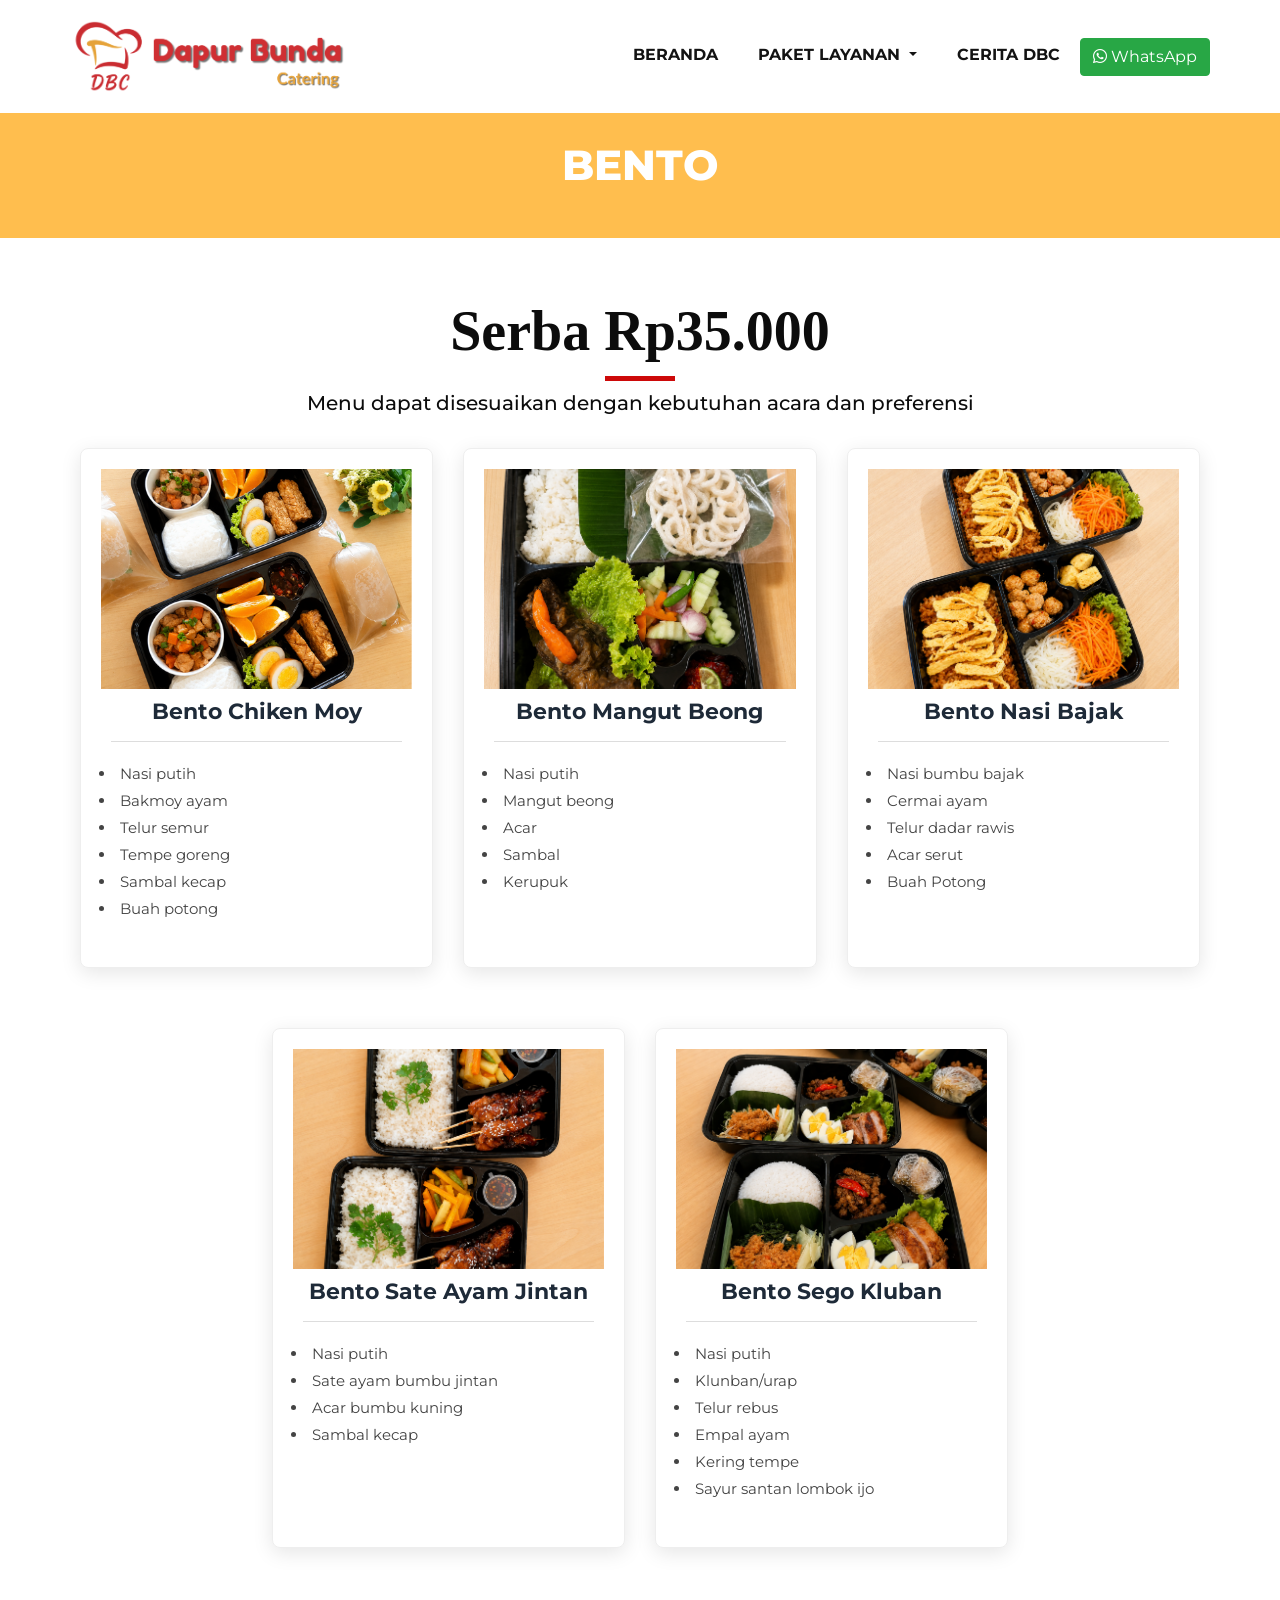
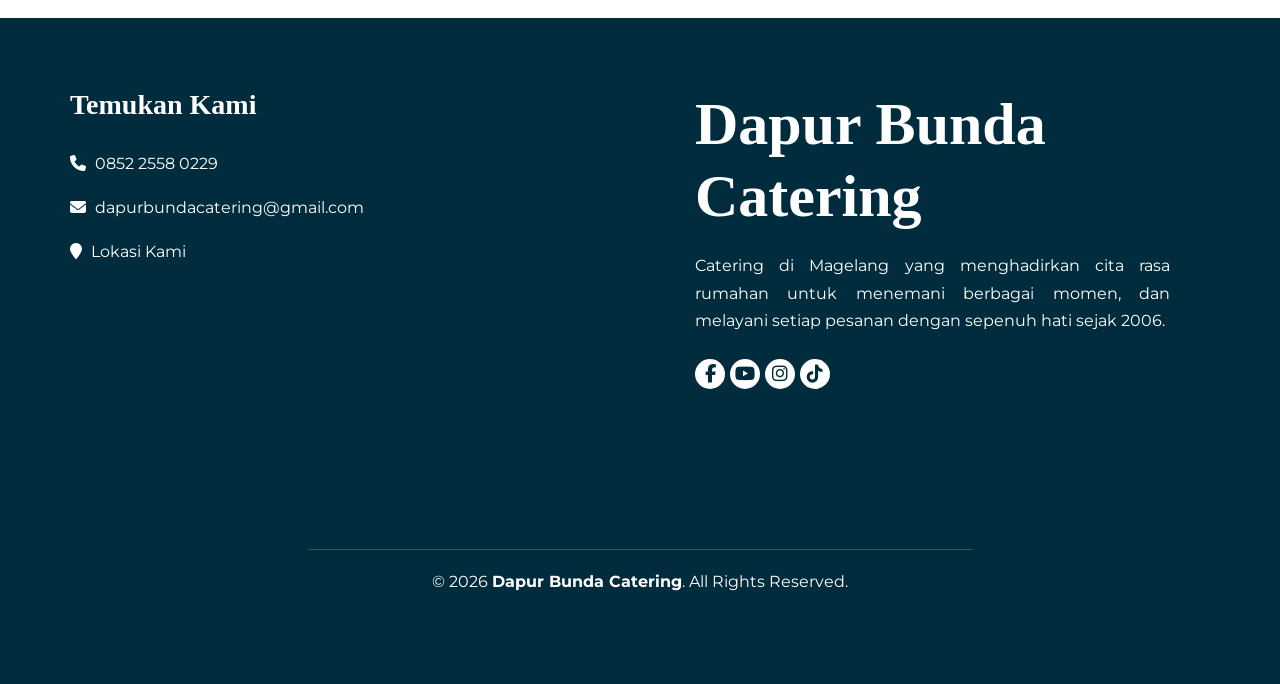
==== commit 5e97eccd: "edit footer dan penambahan video di ceritaDBC" ====
--- a/bento.html
+++ b/bento.html
@@ -257,9 +257,10 @@
                             <!-- MAP -->
                             <div class="footer_map">
                                 <div class="map_container">
-                                    <iframe src="https://www.google.com/maps?q=-7.539438,110.2375574&z=17&output=embed"
-                                        width="100%" height="250" style="border:0;" allowfullscreen="" loading="lazy"
-                                        referrerpolicy="no-referrer-when-downgrade">
+                                    <iframe
+                                        src="https://www.google.com/maps/embed?pb=!1m18!1m12!1m3!1d3955.3254725383376!2d110.2375574!3d-7.539438!2m3!1f0!2f0!3f0!3m2!1i1024!2i768!4f13.1!3m3!1m2!1s0x2e7a894b6f131d91%3A0x3fb6bfedb5d56366!2sDapur%20Bunda%20Catering!5e0!3m2!1sen!2sid!4v1789222920767!5m2!1sen!2sid"
+                                        width="600" height="450" style="border:0;" allowfullscreen="" loading="lazy"
+                                        referrerpolicy="strict-origin-when-cross-origin"></iframe>
                                     </iframe>
                                 </div>
                             </div>
@@ -273,11 +274,8 @@
                                 Dapur Bunda Catering
                             </a>
                             <p>
-                                Hidangan rumahan yang lezat, berkualitas, dan dibuat
-                                dengan sepenuh hati. Berpengalaman lebih dari dua dekade, kami melayani berbagai
-                                kebutuhan
-                                dengan sepenuh
-                                hati.
+                                Catering di Magelang yang menghadirkan cita rasa rumahan untuk menemani berbagai momen,
+                                dan melayani setiap pesanan dengan sepenuh hati sejak 2006.
                             </p>
 
                             <!-- Social Media -->
--- a/css/style.css
+++ b/css/style.css
@@ -1761,6 +1761,16 @@
   margin-bottom: 15px !important;
 }
 
+/* =========================
+   CERITA DBC - VIDEO
+========================= */
+
+.client_section .img_box-inner video {
+    width: 100%;
+    height: 100%;
+    object-fit: cover;
+    display: block;
+}
 
 /* Kotak utama gambar */
 #carouselExample3Controls .img-box {
@@ -1959,6 +1969,7 @@
   overflow: hidden;
 }
 
+
 .client_section .box .img_container .img-box .img_box-inner img {
   width: 100%;
 }
@@ -2006,6 +2017,17 @@
   right: 25%;
 }
 
+/* =========================
+   CERITA DBC - VIDEO
+========================= */
+
+.client_section .img_box-inner video {
+    width: 100%;
+    height: 100%;
+    object-fit: cover;
+    display: block;
+}
+
 /* =========================================================
    FOOTER SECTION
 ========================================================= */
